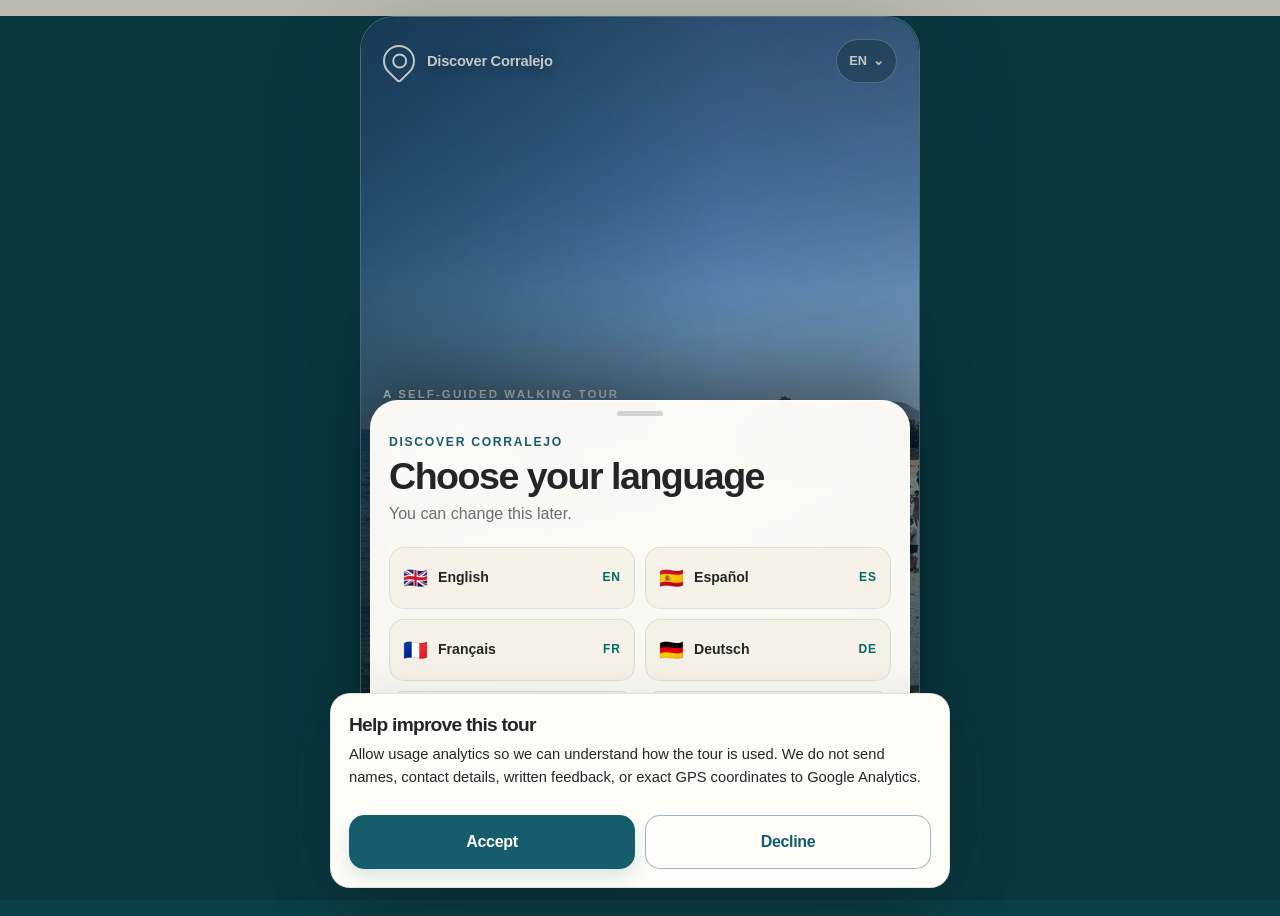
==== bus-stop.html @ 6448c441 "discover-corralejo-bus-update" ====
<!DOCTYPE html>
<html lang="en">
<head>
  <meta charset="UTF-8">
  <meta name="viewport" content="width=device-width, initial-scale=1, viewport-fit=cover">
  <meta name="theme-color" content="#155d6c">
  <script>
    (() => {
      try {
        const savedTheme = localStorage.getItem("discoverCorralejo:theme");
        const theme = savedTheme === "dark" ? "dark" : "light";
        document.documentElement.dataset.theme = theme;
        document.documentElement.style.colorScheme = theme;
      } catch (_) {
        document.documentElement.dataset.theme = "light";
        document.documentElement.style.colorScheme = "light";
      }
    })();
  </script>
  <link rel="apple-touch-icon" sizes="180x180" href="assets/icons/apple-touch-icon.png">
  <link rel="icon" type="image/png" sizes="192x192" href="assets/icons/icon-192.png">
  <meta name="apple-mobile-web-app-title" content="Discover Corralejo">
  <meta name="apple-mobile-web-app-capable" content="yes">
  <meta name="apple-mobile-web-app-status-bar-style" content="black-translucent">
  <meta name="mobile-web-app-capable" content="yes">

  <title>Bus stop | Discover Corralejo</title>

  <link rel="manifest" href="manifest.webmanifest">
  <link rel="stylesheet" href="assets/vendor/maplibre-gl.css">
  <link rel="stylesheet" href="css/styles.css">
  <link rel="stylesheet" href="css/platform-polish.css">
</head>

<body class="stop-screen bus-stop-screen">
  <main class="page-container stop-page-container bus-stop-page-container">
    <nav class="top-bar top-bar-card stop-top-bar" aria-label="Bus stop navigation">
      <a
        id="back-to-route-link"
        class="back-link"
        href="route.html?view_source=bus_stop_page"
        data-i18n="backToRoute"
      >
        Back to route
      </a>

      <div class="top-bar-actions">
        <a
          id="change-language-link"
          class="change-language-link"
          href="index.html?from=bus_stop_page"
          data-i18n="changeLanguage"
        >
          Change language
        </a>

        <button
          id="exit-tour-button"
          class="text-button"
          type="button"
          data-i18n="exitTour"
        >
          Exit tour
        </button>
      </div>
    </nav>

    <section class="stop-hero-card bus-stop-hero-card">
      <img id="bus-stop-hero" class="hero-image" src="" alt="">
      <div class="stop-hero-shade"></div>

      <div class="stop-hero-copy">
        <div class="stop-badge-row">
          <p class="stop-type-badge bus-stop-type-badge" data-i18n="busStopReference">Bus stop reference</p>
          <p class="stop-progress-pill bus-stop-icon-pill" aria-hidden="true">🚌</p>
        </div>
        <h1 id="bus-stop-title">Bus stop</h1>
      </div>
    </section>

    <section class="content-section story-card bus-stop-details-card">
      <p class="eyebrow" data-i18n="busStopDetails">Bus stop information</p>
      <h2 data-i18n="busStopDetails">Bus stop information</h2>
      <p id="bus-stop-description"></p>
    </section>

    <section id="bus-photo-section" class="content-section media-section" hidden>
      <div class="section-title-row compact-title-row">
        <div>
          <p class="eyebrow" data-i18n="photos">Photos</p>
          <h2 data-i18n="photos">Photos</h2>
        </div>
      </div>
      <div class="gallery-status-row">
        <span id="bus-photo-counter" class="gallery-counter"></span>
        <div id="bus-photo-dots" class="gallery-dots" aria-hidden="true"></div>
      </div>
      <div id="bus-photo-gallery" class="media-gallery"></div>
    </section>

    <section id="bus-video-section" class="content-section media-section" hidden>
      <div class="section-title-row compact-title-row">
        <div>
          <p class="eyebrow" data-i18n="video">Video</p>
          <h2 data-i18n="video">Video</h2>
        </div>
      </div>
      <div class="gallery-status-row">
        <span id="bus-video-counter" class="gallery-counter"></span>
        <div id="bus-video-dots" class="gallery-dots" aria-hidden="true"></div>
      </div>
      <div id="bus-video-gallery" class="media-gallery"></div>
    </section>

    <section class="content-section bus-stop-map-card">
      <div class="section-title-row compact-title-row">
        <div>
          <p class="eyebrow" data-i18n="location">Location</p>
          <h2 data-i18n="busStopMapTitle">Bus stop and walking route</h2>
          <p data-i18n="busStopMapBody">See where this bus stop is in relation to the tour and the nearest stop.</p>
        </div>
      </div>

      <div id="bus-stop-map-shell" class="bus-stop-map-shell">
        <div id="bus-stop-map" class="bus-stop-map" aria-label="Bus stop map"></div>
        <p id="bus-stop-map-loading" class="route-map-loading" data-i18n="mapLoading">Loading map…</p>
      </div>

      <div id="nearest-stop-card" class="nearest-stop-card" hidden>
        <div>
          <p class="eyebrow" data-i18n="nearestTourStop">Nearest tour stop</p>
          <h3 id="nearest-stop-name"></h3>
          <p id="nearest-stop-distance"></p>
        </div>
        <a id="walking-directions-button" class="button button-secondary" href="#" target="_blank" rel="noopener noreferrer" data-i18n="openLiveDirections">Open live directions</a>
      </div>

      <a
        id="bus-maps-button"
        class="button button-secondary bus-maps-button"
        href="#"
        target="_blank"
        rel="noopener noreferrer"
        data-i18n="openGoogleMaps"
      >
        Open in Google Maps
      </a>
    </section>

    <div class="stop-actions sticky-action-bar bus-stop-actions">
      <a id="rejoin-tour-button" class="button" href="#">Rejoin tour</a>
      <a class="button button-secondary" href="route.html?view_source=bus_stop_page" data-i18n="backToRoute">Back to route</a>
    </div>
  </main>

  <script src="js/data-loader.js"></script>
  <script src="js/common.js"></script>
  <script src="js/analytics.js"></script>
  <script src="js/offline.js"></script>
  <script src="assets/vendor/maplibre-gl.js"></script>
  <script src="assets/vendor/pmtiles.js"></script>
  <script src="js/navigation-map.js"></script>
  <script src="js/map-points.js"></script>
  <script src="js/bus-stop.js"></script>
  <script src="js/register-sw.js"></script>
</body>
</html>
---- assets/vendor/maplibre-gl.css ----
.maplibregl-map{font:12px/20px Helvetica Neue,Arial,Helvetica,sans-serif;overflow:hidden;position:relative;-webkit-tap-highlight-color:rgb(0 0 0/0)}.maplibregl-canvas{left:0;position:absolute;top:0}.maplibregl-map:fullscreen{height:100%;width:100%}.maplibregl-ctrl-group button.maplibregl-ctrl-compass{touch-action:none}.maplibregl-canvas-container.maplibregl-interactive,.maplibregl-ctrl-group button.maplibregl-ctrl-compass{cursor:grab;-webkit-user-select:none;-moz-user-select:none;user-select:none}.maplibregl-canvas-container.maplibregl-interactive.maplibregl-track-pointer{cursor:pointer}.maplibregl-canvas-container.maplibregl-interactive:active,.maplibregl-ctrl-group button.maplibregl-ctrl-compass:active{cursor:grabbing}.maplibregl-canvas-container.maplibregl-touch-zoom-rotate,.maplibregl-canvas-container.maplibregl-touch-zoom-rotate .maplibregl-canvas{touch-action:pan-x pan-y}.maplibregl-canvas-container.maplibregl-touch-drag-pan,.maplibregl-canvas-container.maplibregl-touch-drag-pan .maplibregl-canvas{touch-action:pinch-zoom}.maplibregl-canvas-container.maplibregl-touch-zoom-rotate.maplibregl-touch-drag-pan,.maplibregl-canvas-container.maplibregl-touch-zoom-rotate.maplibregl-touch-drag-pan .maplibregl-canvas{touch-action:none}.maplibregl-canvas-container.maplibregl-touch-drag-pan.maplibregl-cooperative-gestures,.maplibregl-canvas-container.maplibregl-touch-drag-pan.maplibregl-cooperative-gestures .maplibregl-canvas{touch-action:pan-x pan-y}.maplibregl-ctrl-bottom-left,.maplibregl-ctrl-bottom-right,.maplibregl-ctrl-top-left,.maplibregl-ctrl-top-right{pointer-events:none;position:absolute;z-index:2}.maplibregl-ctrl-top-left{left:0;top:0}.maplibregl-ctrl-top-right{right:0;top:0}.maplibregl-ctrl-bottom-left{bottom:0;left:0}.maplibregl-ctrl-bottom-right{bottom:0;right:0}.maplibregl-ctrl{clear:both;pointer-events:auto;transform:translate(0)}.maplibregl-ctrl-top-left .maplibregl-ctrl{float:left;margin:10px 0 0 10px}.maplibregl-ctrl-top-right .maplibregl-ctrl{float:right;margin:10px 10px 0 0}.maplibregl-ctrl-bottom-left .maplibregl-ctrl{float:left;margin:0 0 10px 10px}.maplibregl-ctrl-bottom-right .maplibregl-ctrl{float:right;margin:0 10px 10px 0}.maplibregl-ctrl-group{background:#fff;border-radius:4px}.maplibregl-ctrl-group:not(:empty){box-shadow:0 0 0 2px rgba(0,0,0,.1)}@media (forced-colors:active){.maplibregl-ctrl-group:not(:empty){box-shadow:0 0 0 2px ButtonText}}.maplibregl-ctrl-group button{background-color:transparent;border:0;box-sizing:border-box;cursor:pointer;display:block;height:29px;outline:none;padding:0;width:29px}.maplibregl-ctrl-group button+button{border-top:1px solid #ddd}.maplibregl-ctrl button .maplibregl-ctrl-icon{background-position:50%;background-repeat:no-repeat;display:block;height:100%;width:100%}@media (forced-colors:active){.maplibregl-ctrl-icon{background-color:transparent}.maplibregl-ctrl-group button+button{border-top:1px solid ButtonText}}.maplibregl-ctrl button::-moz-focus-inner{border:0;padding:0}.maplibregl-ctrl-attrib-button:focus,.maplibregl-ctrl-group button:focus{box-shadow:0 0 2px 2px #0096ff}.maplibregl-ctrl button:disabled{cursor:not-allowed}.maplibregl-ctrl button:disabled .maplibregl-ctrl-icon{opacity:.25}@media (hover:hover){.maplibregl-ctrl button:not(:disabled):hover{background-color:rgba(0,0,0,.05)}}.maplibregl-ctrl button:not(:disabled):active{background-color:rgba(0,0,0,.05)}.maplibregl-ctrl-group button:focus:focus-visible{box-shadow:0 0 2px 2px #0096ff}.maplibregl-ctrl-group button:focus:not(:focus-visible){box-shadow:none}.maplibregl-ctrl-group button:focus:first-child{border-radius:4px 4px 0 0}.maplibregl-ctrl-group button:focus:last-child{border-radius:0 0 4px 4px}.maplibregl-ctrl-group button:focus:only-child{border-radius:inherit}.maplibregl-ctrl button.maplibregl-ctrl-zoom-out .maplibregl-ctrl-icon{background-image:url("data:image/svg+xml;charset=utf-8,%3Csvg xmlns='http://www.w3.org/2000/svg' width='29' height='29' fill='%23333' viewBox='0 0 29 29'%3E%3Cpath d='M10 13c-.75 0-1.5.75-1.5 1.5S9.25 16 10 16h9c.75 0 1.5-.75 1.5-1.5S19.75 13 19 13z'/%3E%3C/svg%3E")}.maplibregl-ctrl button.maplibregl-ctrl-zoom-in .maplibregl-ctrl-icon{background-image:url("data:image/svg+xml;charset=utf-8,%3Csvg xmlns='http://www.w3.org/2000/svg' width='29' height='29' fill='%23333' viewBox='0 0 29 29'%3E%3Cpath d='M14.5 8.5c-.75 0-1.5.75-1.5 1.5v3h-3c-.75 0-1.5.75-1.5 1.5S9.25 16 10 16h3v3c0 .75.75 1.5 1.5 1.5S16 19.75 16 19v-3h3c.75 0 1.5-.75 1.5-1.5S19.75 13 19 13h-3v-3c0-.75-.75-1.5-1.5-1.5'/%3E%3C/svg%3E")}@media (forced-colors:active){.maplibregl-ctrl button.maplibregl-ctrl-zoom-out .maplibregl-ctrl-icon{background-image:url("data:image/svg+xml;charset=utf-8,%3Csvg xmlns='http://www.w3.org/2000/svg' width='29' height='29' fill='%23fff' viewBox='0 0 29 29'%3E%3Cpath d='M10 13c-.75 0-1.5.75-1.5 1.5S9.25 16 10 16h9c.75 0 1.5-.75 1.5-1.5S19.75 13 19 13z'/%3E%3C/svg%3E")}.maplibregl-ctrl button.maplibregl-ctrl-zoom-in .maplibregl-ctrl-icon{background-image:url("data:image/svg+xml;charset=utf-8,%3Csvg xmlns='http://www.w3.org/2000/svg' width='29' height='29' fill='%23fff' viewBox='0 0 29 29'%3E%3Cpath d='M14.5 8.5c-.75 0-1.5.75-1.5 1.5v3h-3c-.75 0-1.5.75-1.5 1.5S9.25 16 10 16h3v3c0 .75.75 1.5 1.5 1.5S16 19.75 16 19v-3h3c.75 0 1.5-.75 1.5-1.5S19.75 13 19 13h-3v-3c0-.75-.75-1.5-1.5-1.5'/%3E%3C/svg%3E")}}@media (forced-colors:active) and (prefers-color-scheme:light){.maplibregl-ctrl button.maplibregl-ctrl-zoom-out .maplibregl-ctrl-icon{background-image:url("data:image/svg+xml;charset=utf-8,%3Csvg xmlns='http://www.w3.org/2000/svg' width='29' height='29' viewBox='0 0 29 29'%3E%3Cpath d='M10 13c-.75 0-1.5.75-1.5 1.5S9.25 16 10 16h9c.75 0 1.5-.75 1.5-1.5S19.75 13 19 13z'/%3E%3C/svg%3E")}.maplibregl-ctrl button.maplibregl-ctrl-zoom-in .maplibregl-ctrl-icon{background-image:url("data:image/svg+xml;charset=utf-8,%3Csvg xmlns='http://www.w3.org/2000/svg' width='29' height='29' viewBox='0 0 29 29'%3E%3Cpath d='M14.5 8.5c-.75 0-1.5.75-1.5 1.5v3h-3c-.75 0-1.5.75-1.5 1.5S9.25 16 10 16h3v3c0 .75.75 1.5 1.5 1.5S16 19.75 16 19v-3h3c.75 0 1.5-.75 1.5-1.5S19.75 13 19 13h-3v-3c0-.75-.75-1.5-1.5-1.5'/%3E%3C/svg%3E")}}.maplibregl-ctrl button.maplibregl-ctrl-fullscreen .maplibregl-ctrl-icon{background-image:url("data:image/svg+xml;charset=utf-8,%3Csvg xmlns='http://www.w3.org/2000/svg' width='29' height='29' fill='%23333' viewBox='0 0 29 29'%3E%3Cpath d='M24 16v5.5c0 1.75-.75 2.5-2.5 2.5H16v-1l3-1.5-4-5.5 1-1 5.5 4 1.5-3zM6 16l1.5 3 5.5-4 1 1-4 5.5 3 1.5v1H7.5C5.75 24 5 23.25 5 21.5V16zm7-11v1l-3 1.5 4 5.5-1 1-5.5-4L6 13H5V7.5C5 5.75 5.75 5 7.5 5zm11 2.5c0-1.75-.75-2.5-2.5-2.5H16v1l3 1.5-4 5.5 1 1 5.5-4 1.5 3h1z'/%3E%3C/svg%3E")}.maplibregl-ctrl button.maplibregl-ctrl-shrink .maplibregl-ctrl-icon{background-image:url("data:image/svg+xml;charset=utf-8,%3Csvg xmlns='http://www.w3.org/2000/svg' width='29' height='29' viewBox='0 0 29 29'%3E%3Cpath d='M18.5 16c-1.75 0-2.5.75-2.5 2.5V24h1l1.5-3 5.5 4 1-1-4-5.5 3-1.5v-1zM13 18.5c0-1.75-.75-2.5-2.5-2.5H5v1l3 1.5L4 24l1 1 5.5-4 1.5 3h1zm3-8c0 1.75.75 2.5 2.5 2.5H24v-1l-3-1.5L25 5l-1-1-5.5 4L17 5h-1zM10.5 13c1.75 0 2.5-.75 2.5-2.5V5h-1l-1.5 3L5 4 4 5l4 5.5L5 12v1z'/%3E%3C/svg%3E")}@media (forced-colors:active){.maplibregl-ctrl button.maplibregl-ctrl-fullscreen .maplibregl-ctrl-icon{background-image:url("data:image/svg+xml;charset=utf-8,%3Csvg xmlns='http://www.w3.org/2000/svg' width='29' height='29' fill='%23fff' viewBox='0 0 29 29'%3E%3Cpath d='M24 16v5.5c0 1.75-.75 2.5-2.5 2.5H16v-1l3-1.5-4-5.5 1-1 5.5 4 1.5-3zM6 16l1.5 3 5.5-4 1 1-4 5.5 3 1.5v1H7.5C5.75 24 5 23.25 5 21.5V16zm7-11v1l-3 1.5 4 5.5-1 1-5.5-4L6 13H5V7.5C5 5.75 5.75 5 7.5 5zm11 2.5c0-1.75-.75-2.5-2.5-2.5H16v1l3 1.5-4 5.5 1 1 5.5-4 1.5 3h1z'/%3E%3C/svg%3E")}.maplibregl-ctrl button.maplibregl-ctrl-shrink .maplibregl-ctrl-icon{background-image:url("data:image/svg+xml;charset=utf-8,%3Csvg xmlns='http://www.w3.org/2000/svg' width='29' height='29' fill='%23fff' viewBox='0 0 29 29'%3E%3Cpath d='M18.5 16c-1.75 0-2.5.75-2.5 2.5V24h1l1.5-3 5.5 4 1-1-4-5.5 3-1.5v-1zM13 18.5c0-1.75-.75-2.5-2.5-2.5H5v1l3 1.5L4 24l1 1 5.5-4 1.5 3h1zm3-8c0 1.75.75 2.5 2.5 2.5H24v-1l-3-1.5L25 5l-1-1-5.5 4L17 5h-1zM10.5 13c1.75 0 2.5-.75 2.5-2.5V5h-1l-1.5 3L5 4 4 5l4 5.5L5 12v1z'/%3E%3C/svg%3E")}}@media (forced-colors:active) and (prefers-color-scheme:light){.maplibregl-ctrl button.maplibregl-ctrl-fullscreen .maplibregl-ctrl-icon{background-image:url("data:image/svg+xml;charset=utf-8,%3Csvg xmlns='http://www.w3.org/2000/svg' width='29' height='29' viewBox='0 0 29 29'%3E%3Cpath d='M24 16v5.5c0 1.75-.75 2.5-2.5 2.5H16v-1l3-1.5-4-5.5 1-1 5.5 4 1.5-3zM6 16l1.5 3 5.5-4 1 1-4 5.5 3 1.5v1H7.5C5.75 24 5 23.25 5 21.5V16zm7-11v1l-3 1.5 4 5.5-1 1-5.5-4L6 13H5V7.5C5 5.75 5.75 5 7.5 5zm11 2.5c0-1.75-.75-2.5-2.5-2.5H16v1l3 1.5-4 5.5 1 1 5.5-4 1.5 3h1z'/%3E%3C/svg%3E")}.maplibregl-ctrl button.maplibregl-ctrl-shrink .maplibregl-ctrl-icon{background-image:url("data:image/svg+xml;charset=utf-8,%3Csvg xmlns='http://www.w3.org/2000/svg' width='29' height='29' viewBox='0 0 29 29'%3E%3Cpath d='M18.5 16c-1.75 0-2.5.75-2.5 2.5V24h1l1.5-3 5.5 4 1-1-4-5.5 3-1.5v-1zM13 18.5c0-1.75-.75-2.5-2.5-2.5H5v1l3 1.5L4 24l1 1 5.5-4 1.5 3h1zm3-8c0 1.75.75 2.5 2.5 2.5H24v-1l-3-1.5L25 5l-1-1-5.5 4L17 5h-1zM10.5 13c1.75 0 2.5-.75 2.5-2.5V5h-1l-1.5 3L5 4 4 5l4 5.5L5 12v1z'/%3E%3C/svg%3E")}}.maplibregl-ctrl button.maplibregl-ctrl-compass .maplibregl-ctrl-icon{background-image:url("data:image/svg+xml;charset=utf-8,%3Csvg xmlns='http://www.w3.org/2000/svg' width='29' height='29' fill='%23333' viewBox='0 0 29 29'%3E%3Cpath d='m10.5 14 4-8 4 8z'/%3E%3Cpath fill='%23ccc' d='m10.5 16 4 8 4-8z'/%3E%3C/svg%3E")}@media (forced-colors:active){.maplibregl-ctrl button.maplibregl-ctrl-compass .maplibregl-ctrl-icon{background-image:url("data:image/svg+xml;charset=utf-8,%3Csvg xmlns='http://www.w3.org/2000/svg' width='29' height='29' fill='%23fff' viewBox='0 0 29 29'%3E%3Cpath d='m10.5 14 4-8 4 8z'/%3E%3Cpath fill='%23ccc' d='m10.5 16 4 8 4-8z'/%3E%3C/svg%3E")}}@media (forced-colors:active) and (prefers-color-scheme:light){.maplibregl-ctrl button.maplibregl-ctrl-compass .maplibregl-ctrl-icon{background-image:url("data:image/svg+xml;charset=utf-8,%3Csvg xmlns='http://www.w3.org/2000/svg' width='29' height='29' viewBox='0 0 29 29'%3E%3Cpath d='m10.5 14 4-8 4 8z'/%3E%3Cpath fill='%23ccc' d='m10.5 16 4 8 4-8z'/%3E%3C/svg%3E")}}.maplibregl-ctrl button.maplibregl-ctrl-globe .maplibregl-ctrl-icon{background-image:url("data:image/svg+xml;charset=utf-8,%3Csvg xmlns='http://www.w3.org/2000/svg' width='22' height='22' fill='none' stroke='%23333' viewBox='0 0 22 22'%3E%3Ccircle cx='11' cy='11' r='8.5'/%3E%3Cpath d='M17.5 11c0 4.819-3.02 8.5-6.5 8.5S4.5 15.819 4.5 11 7.52 2.5 11 2.5s6.5 3.681 6.5 8.5Z'/%3E%3Cpath d='M13.5 11c0 2.447-.331 4.64-.853 6.206-.262.785-.562 1.384-.872 1.777-.314.399-.58.517-.775.517s-.461-.118-.775-.517c-.31-.393-.61-.992-.872-1.777C8.831 15.64 8.5 13.446 8.5 11s.331-4.64.853-6.206c.262-.785.562-1.384.872-1.777.314-.399.58-.517.775-.517s.461.118.775.517c.31.393.61.992.872 1.777.522 1.565.853 3.76.853 6.206Z'/%3E%3Cpath d='M11 7.5c-1.909 0-3.622-.166-4.845-.428-.616-.132-1.08-.283-1.379-.434a1.3 1.3 0 0 1-.224-.138q.07-.058.224-.138c.299-.151.763-.302 1.379-.434C7.378 5.666 9.091 5.5 11 5.5s3.622.166 4.845.428c.616.132 1.08.283 1.379.434.105.053.177.1.224.138q-.07.058-.224.138c-.299.151-.763.302-1.379.434-1.223.262-2.936.428-4.845.428ZM4.486 6.436ZM11 16.5c-1.909 0-3.622-.166-4.845-.428-.616-.132-1.08-.283-1.379-.434a1.3 1.3 0 0 1-.224-.138 1.3 1.3 0 0 1 .224-.138c.299-.151.763-.302 1.379-.434C7.378 14.666 9.091 14.5 11 14.5s3.622.166 4.845.428c.616.132 1.08.283 1.379.434.105.053.177.1.224.138a1.3 1.3 0 0 1-.224.138c-.299.151-.763.302-1.379.434-1.223.262-2.936.428-4.845.428Zm-6.514-1.064ZM11 12.5c-2.46 0-4.672-.222-6.255-.574-.796-.177-1.406-.38-1.805-.59a1.5 1.5 0 0 1-.39-.272.3.3 0 0 1-.047-.064.3.3 0 0 1 .048-.064c.066-.073.189-.167.389-.272.399-.21 1.009-.413 1.805-.59C6.328 9.722 8.54 9.5 11 9.5s4.672.222 6.256.574c.795.177 1.405.38 1.804.59.2.105.323.2.39.272a.3.3 0 0 1 .047.064.3.3 0 0 1-.048.064 1.4 1.4 0 0 1-.389.272c-.399.21-1.009.413-1.804.59-1.584.352-3.796.574-6.256.574Zm-8.501-1.51v.002zm0 .018v.002zm17.002.002v-.002zm0-.018v-.002z'/%3E%3C/svg%3E")}.maplibregl-ctrl button.maplibregl-ctrl-globe-enabled .maplibregl-ctrl-icon{background-image:url("data:image/svg+xml;charset=utf-8,%3Csvg xmlns='http://www.w3.org/2000/svg' width='22' height='22' fill='none' stroke='%2333b5e5' viewBox='0 0 22 22'%3E%3Ccircle cx='11' cy='11' r='8.5'/%3E%3Cpath d='M17.5 11c0 4.819-3.02 8.5-6.5 8.5S4.5 15.819 4.5 11 7.52 2.5 11 2.5s6.5 3.681 6.5 8.5Z'/%3E%3Cpath d='M13.5 11c0 2.447-.331 4.64-.853 6.206-.262.785-.562 1.384-.872 1.777-.314.399-.58.517-.775.517s-.461-.118-.775-.517c-.31-.393-.61-.992-.872-1.777C8.831 15.64 8.5 13.446 8.5 11s.331-4.64.853-6.206c.262-.785.562-1.384.872-1.777.314-.399.58-.517.775-.517s.461.118.775.517c.31.393.61.992.872 1.777.522 1.565.853 3.76.853 6.206Z'/%3E%3Cpath d='M11 7.5c-1.909 0-3.622-.166-4.845-.428-.616-.132-1.08-.283-1.379-.434a1.3 1.3 0 0 1-.224-.138q.07-.058.224-.138c.299-.151.763-.302 1.379-.434C7.378 5.666 9.091 5.5 11 5.5s3.622.166 4.845.428c.616.132 1.08.283 1.379.434.105.053.177.1.224.138q-.07.058-.224.138c-.299.151-.763.302-1.379.434-1.223.262-2.936.428-4.845.428ZM4.486 6.436ZM11 16.5c-1.909 0-3.622-.166-4.845-.428-.616-.132-1.08-.283-1.379-.434a1.3 1.3 0 0 1-.224-.138 1.3 1.3 0 0 1 .224-.138c.299-.151.763-.302 1.379-.434C7.378 14.666 9.091 14.5 11 14.5s3.622.166 4.845.428c.616.132 1.08.283 1.379.434.105.053.177.1.224.138a1.3 1.3 0 0 1-.224.138c-.299.151-.763.302-1.379.434-1.223.262-2.936.428-4.845.428Zm-6.514-1.064ZM11 12.5c-2.46 0-4.672-.222-6.255-.574-.796-.177-1.406-.38-1.805-.59a1.5 1.5 0 0 1-.39-.272.3.3 0 0 1-.047-.064.3.3 0 0 1 .048-.064c.066-.073.189-.167.389-.272.399-.21 1.009-.413 1.805-.59C6.328 9.722 8.54 9.5 11 9.5s4.672.222 6.256.574c.795.177 1.405.38 1.804.59.2.105.323.2.39.272a.3.3 0 0 1 .047.064.3.3 0 0 1-.048.064 1.4 1.4 0 0 1-.389.272c-.399.21-1.009.413-1.804.59-1.584.352-3.796.574-6.256.574Zm-8.501-1.51v.002zm0 .018v.002zm17.002.002v-.002zm0-.018v-.002z'/%3E%3C/svg%3E")}.maplibregl-ctrl button.maplibregl-ctrl-terrain .maplibregl-ctrl-icon{background-image:url("data:image/svg+xml;charset=utf-8,%3Csvg xmlns='http://www.w3.org/2000/svg' width='22' height='22' fill='%23333' viewBox='0 0 22 22'%3E%3Cpath d='m1.754 13.406 4.453-4.851 3.09 3.09 3.281 3.277.969-.969-3.309-3.312 3.844-4.121 6.148 6.886h1.082v-.855l-7.207-8.07-4.84 5.187L6.169 6.57l-5.48 5.965v.871ZM.688 16.844h20.625v1.375H.688Zm0 0'/%3E%3C/svg%3E")}.maplibregl-ctrl button.maplibregl-ctrl-terrain-enabled .maplibregl-ctrl-icon{background-image:url("data:image/svg+xml;charset=utf-8,%3Csvg xmlns='http://www.w3.org/2000/svg' width='22' height='22' fill='%2333b5e5' viewBox='0 0 22 22'%3E%3Cpath d='m1.754 13.406 4.453-4.851 3.09 3.09 3.281 3.277.969-.969-3.309-3.312 3.844-4.121 6.148 6.886h1.082v-.855l-7.207-8.07-4.84 5.187L6.169 6.57l-5.48 5.965v.871ZM.688 16.844h20.625v1.375H.688Zm0 0'/%3E%3C/svg%3E")}.maplibregl-ctrl button.maplibregl-ctrl-geolocate .maplibregl-ctrl-icon{background-image:url("data:image/svg+xml;charset=utf-8,%3Csvg xmlns='http://www.w3.org/2000/svg' width='29' height='29' fill='%23333' viewBox='0 0 20 20'%3E%3Cpath d='M10 4C9 4 9 5 9 5v.1A5 5 0 0 0 5.1 9H5s-1 0-1 1 1 1 1 1h.1A5 5 0 0 0 9 14.9v.1s0 1 1 1 1-1 1-1v-.1a5 5 0 0 0 3.9-3.9h.1s1 0 1-1-1-1-1-1h-.1A5 5 0 0 0 11 5.1V5s0-1-1-1m0 2.5a3.5 3.5 0 1 1 0 7 3.5 3.5 0 1 1 0-7'/%3E%3Ccircle cx='10' cy='10' r='2'/%3E%3C/svg%3E")}.maplibregl-ctrl button.maplibregl-ctrl-geolocate:disabled .maplibregl-ctrl-icon{background-image:url("data:image/svg+xml;charset=utf-8,%3Csvg xmlns='http://www.w3.org/2000/svg' width='29' height='29' fill='%23aaa' viewBox='0 0 20 20'%3E%3Cpath d='M10 4C9 4 9 5 9 5v.1A5 5 0 0 0 5.1 9H5s-1 0-1 1 1 1 1 1h.1A5 5 0 0 0 9 14.9v.1s0 1 1 1 1-1 1-1v-.1a5 5 0 0 0 3.9-3.9h.1s1 0 1-1-1-1-1-1h-.1A5 5 0 0 0 11 5.1V5s0-1-1-1m0 2.5a3.5 3.5 0 1 1 0 7 3.5 3.5 0 1 1 0-7'/%3E%3Ccircle cx='10' cy='10' r='2'/%3E%3Cpath fill='red' d='m14 5 1 1-9 9-1-1z'/%3E%3C/svg%3E")}.maplibregl-ctrl button.maplibregl-ctrl-geolocate.maplibregl-ctrl-geolocate-active .maplibregl-ctrl-icon{background-image:url("data:image/svg+xml;charset=utf-8,%3Csvg xmlns='http://www.w3.org/2000/svg' width='29' height='29' fill='%2333b5e5' viewBox='0 0 20 20'%3E%3Cpath d='M10 4C9 4 9 5 9 5v.1A5 5 0 0 0 5.1 9H5s-1 0-1 1 1 1 1 1h.1A5 5 0 0 0 9 14.9v.1s0 1 1 1 1-1 1-1v-.1a5 5 0 0 0 3.9-3.9h.1s1 0 1-1-1-1-1-1h-.1A5 5 0 0 0 11 5.1V5s0-1-1-1m0 2.5a3.5 3.5 0 1 1 0 7 3.5 3.5 0 1 1 0-7'/%3E%3Ccircle cx='10' cy='10' r='2'/%3E%3C/svg%3E")}.maplibregl-ctrl button.maplibregl-ctrl-geolocate.maplibregl-ctrl-geolocate-active-error .maplibregl-ctrl-icon{background-image:url("data:image/svg+xml;charset=utf-8,%3Csvg xmlns='http://www.w3.org/2000/svg' width='29' height='29' fill='%23e58978' viewBox='0 0 20 20'%3E%3Cpath d='M10 4C9 4 9 5 9 5v.1A5 5 0 0 0 5.1 9H5s-1 0-1 1 1 1 1 1h.1A5 5 0 0 0 9 14.9v.1s0 1 1 1 1-1 1-1v-.1a5 5 0 0 0 3.9-3.9h.1s1 0 1-1-1-1-1-1h-.1A5 5 0 0 0 11 5.1V5s0-1-1-1m0 2.5a3.5 3.5 0 1 1 0 7 3.5 3.5 0 1 1 0-7'/%3E%3Ccircle cx='10' cy='10' r='2'/%3E%3C/svg%3E")}.maplibregl-ctrl button.maplibregl-ctrl-geolocate.maplibregl-ctrl-geolocate-background .maplibregl-ctrl-icon{background-image:url("data:image/svg+xml;charset=utf-8,%3Csvg xmlns='http://www.w3.org/2000/svg' width='29' height='29' fill='%2333b5e5' viewBox='0 0 20 20'%3E%3Cpath d='M10 4C9 4 9 5 9 5v.1A5 5 0 0 0 5.1 9H5s-1 0-1 1 1 1 1 1h.1A5 5 0 0 0 9 14.9v.1s0 1 1 1 1-1 1-1v-.1a5 5 0 0 0 3.9-3.9h.1s1 0 1-1-1-1-1-1h-.1A5 5 0 0 0 11 5.1V5s0-1-1-1m0 2.5a3.5 3.5 0 1 1 0 7 3.5 3.5 0 1 1 0-7'/%3E%3C/svg%3E")}.maplibregl-ctrl button.maplibregl-ctrl-geolocate.maplibregl-ctrl-geolocate-background-error .maplibregl-ctrl-icon{background-image:url("data:image/svg+xml;charset=utf-8,%3Csvg xmlns='http://www.w3.org/2000/svg' width='29' height='29' fill='%23e54e33' viewBox='0 0 20 20'%3E%3Cpath d='M10 4C9 4 9 5 9 5v.1A5 5 0 0 0 5.1 9H5s-1 0-1 1 1 1 1 1h.1A5 5 0 0 0 9 14.9v.1s0 1 1 1 1-1 1-1v-.1a5 5 0 0 0 3.9-3.9h.1s1 0 1-1-1-1-1-1h-.1A5 5 0 0 0 11 5.1V5s0-1-1-1m0 2.5a3.5 3.5 0 1 1 0 7 3.5 3.5 0 1 1 0-7'/%3E%3C/svg%3E")}.maplibregl-ctrl button.maplibregl-ctrl-geolocate.maplibregl-ctrl-geolocate-waiting .maplibregl-ctrl-icon{animation:maplibregl-spin 2s linear infinite}@media (forced-colors:active){.maplibregl-ctrl button.maplibregl-ctrl-geolocate .maplibregl-ctrl-icon{background-image:url("data:image/svg+xml;charset=utf-8,%3Csvg xmlns='http://www.w3.org/2000/svg' width='29' height='29' fill='%23fff' viewBox='0 0 20 20'%3E%3Cpath d='M10 4C9 4 9 5 9 5v.1A5 5 0 0 0 5.1 9H5s-1 0-1 1 1 1 1 1h.1A5 5 0 0 0 9 14.9v.1s0 1 1 1 1-1 1-1v-.1a5 5 0 0 0 3.9-3.9h.1s1 0 1-1-1-1-1-1h-.1A5 5 0 0 0 11 5.1V5s0-1-1-1m0 2.5a3.5 3.5 0 1 1 0 7 3.5 3.5 0 1 1 0-7'/%3E%3Ccircle cx='10' cy='10' r='2'/%3E%3C/svg%3E")}.maplibregl-ctrl button.maplibregl-ctrl-geolocate:disabled .maplibregl-ctrl-icon{background-image:url("data:image/svg+xml;charset=utf-8,%3Csvg xmlns='http://www.w3.org/2000/svg' width='29' height='29' fill='%23999' viewBox='0 0 20 20'%3E%3Cpath d='M10 4C9 4 9 5 9 5v.1A5 5 0 0 0 5.1 9H5s-1 0-1 1 1 1 1 1h.1A5 5 0 0 0 9 14.9v.1s0 1 1 1 1-1 1-1v-.1a5 5 0 0 0 3.9-3.9h.1s1 0 1-1-1-1-1-1h-.1A5 5 0 0 0 11 5.1V5s0-1-1-1m0 2.5a3.5 3.5 0 1 1 0 7 3.5 3.5 0 1 1 0-7'/%3E%3Ccircle cx='10' cy='10' r='2'/%3E%3Cpath fill='red' d='m14 5 1 1-9 9-1-1z'/%3E%3C/svg%3E")}.maplibregl-ctrl button.maplibregl-ctrl-geolocate.maplibregl-ctrl-geolocate-active .maplibregl-ctrl-icon{background-image:url("data:image/svg+xml;charset=utf-8,%3Csvg xmlns='http://www.w3.org/2000/svg' width='29' height='29' fill='%2333b5e5' viewBox='0 0 20 20'%3E%3Cpath d='M10 4C9 4 9 5 9 5v.1A5 5 0 0 0 5.1 9H5s-1 0-1 1 1 1 1 1h.1A5 5 0 0 0 9 14.9v.1s0 1 1 1 1-1 1-1v-.1a5 5 0 0 0 3.9-3.9h.1s1 0 1-1-1-1-1-1h-.1A5 5 0 0 0 11 5.1V5s0-1-1-1m0 2.5a3.5 3.5 0 1 1 0 7 3.5 3.5 0 1 1 0-7'/%3E%3Ccircle cx='10' cy='10' r='2'/%3E%3C/svg%3E")}.maplibregl-ctrl button.maplibregl-ctrl-geolocate.maplibregl-ctrl-geolocate-active-error .maplibregl-ctrl-icon{background-image:url("data:image/svg+xml;charset=utf-8,%3Csvg xmlns='http://www.w3.org/2000/svg' width='29' height='29' fill='%23e58978' viewBox='0 0 20 20'%3E%3Cpath d='M10 4C9 4 9 5 9 5v.1A5 5 0 0 0 5.1 9H5s-1 0-1 1 1 1 1 1h.1A5 5 0 0 0 9 14.9v.1s0 1 1 1 1-1 1-1v-.1a5 5 0 0 0 3.9-3.9h.1s1 0 1-1-1-1-1-1h-.1A5 5 0 0 0 11 5.1V5s0-1-1-1m0 2.5a3.5 3.5 0 1 1 0 7 3.5 3.5 0 1 1 0-7'/%3E%3Ccircle cx='10' cy='10' r='2'/%3E%3C/svg%3E")}.maplibregl-ctrl button.maplibregl-ctrl-geolocate.maplibregl-ctrl-geolocate-background .maplibregl-ctrl-icon{background-image:url("data:image/svg+xml;charset=utf-8,%3Csvg xmlns='http://www.w3.org/2000/svg' width='29' height='29' fill='%2333b5e5' viewBox='0 0 20 20'%3E%3Cpath d='M10 4C9 4 9 5 9 5v.1A5 5 0 0 0 5.1 9H5s-1 0-1 1 1 1 1 1h.1A5 5 0 0 0 9 14.9v.1s0 1 1 1 1-1 1-1v-.1a5 5 0 0 0 3.9-3.9h.1s1 0 1-1-1-1-1-1h-.1A5 5 0 0 0 11 5.1V5s0-1-1-1m0 2.5a3.5 3.5 0 1 1 0 7 3.5 3.5 0 1 1 0-7'/%3E%3C/svg%3E")}.maplibregl-ctrl button.maplibregl-ctrl-geolocate.maplibregl-ctrl-geolocate-background-error .maplibregl-ctrl-icon{background-image:url("data:image/svg+xml;charset=utf-8,%3Csvg xmlns='http://www.w3.org/2000/svg' width='29' height='29' fill='%23e54e33' viewBox='0 0 20 20'%3E%3Cpath d='M10 4C9 4 9 5 9 5v.1A5 5 0 0 0 5.1 9H5s-1 0-1 1 1 1 1 1h.1A5 5 0 0 0 9 14.9v.1s0 1 1 1 1-1 1-1v-.1a5 5 0 0 0 3.9-3.9h.1s1 0 1-1-1-1-1-1h-.1A5 5 0 0 0 11 5.1V5s0-1-1-1m0 2.5a3.5 3.5 0 1 1 0 7 3.5 3.5 0 1 1 0-7'/%3E%3C/svg%3E")}}@media (forced-colors:active) and (prefers-color-scheme:light){.maplibregl-ctrl button.maplibregl-ctrl-geolocate .maplibregl-ctrl-icon{background-image:url("data:image/svg+xml;charset=utf-8,%3Csvg xmlns='http://www.w3.org/2000/svg' width='29' height='29' viewBox='0 0 20 20'%3E%3Cpath d='M10 4C9 4 9 5 9 5v.1A5 5 0 0 0 5.1 9H5s-1 0-1 1 1 1 1 1h.1A5 5 0 0 0 9 14.9v.1s0 1 1 1 1-1 1-1v-.1a5 5 0 0 0 3.9-3.9h.1s1 0 1-1-1-1-1-1h-.1A5 5 0 0 0 11 5.1V5s0-1-1-1m0 2.5a3.5 3.5 0 1 1 0 7 3.5 3.5 0 1 1 0-7'/%3E%3Ccircle cx='10' cy='10' r='2'/%3E%3C/svg%3E")}.maplibregl-ctrl button.maplibregl-ctrl-geolocate:disabled .maplibregl-ctrl-icon{background-image:url("data:image/svg+xml;charset=utf-8,%3Csvg xmlns='http://www.w3.org/2000/svg' width='29' height='29' fill='%23666' viewBox='0 0 20 20'%3E%3Cpath d='M10 4C9 4 9 5 9 5v.1A5 5 0 0 0 5.1 9H5s-1 0-1 1 1 1 1 1h.1A5 5 0 0 0 9 14.9v.1s0 1 1 1 1-1 1-1v-.1a5 5 0 0 0 3.9-3.9h.1s1 0 1-1-1-1-1-1h-.1A5 5 0 0 0 11 5.1V5s0-1-1-1m0 2.5a3.5 3.5 0 1 1 0 7 3.5 3.5 0 1 1 0-7'/%3E%3Ccircle cx='10' cy='10' r='2'/%3E%3Cpath fill='red' d='m14 5 1 1-9 9-1-1z'/%3E%3C/svg%3E")}}@keyframes maplibregl-spin{0%{transform:rotate(0deg)}to{transform:rotate(1turn)}}a.maplibregl-ctrl-logo{background-image:url("data:image/svg+xml;charset=utf-8,%3Csvg xmlns='http://www.w3.org/2000/svg' width='88' height='23' fill='none'%3E%3Cpath fill='%23000' fill-opacity='.4' fill-rule='evenodd' d='M17.408 16.796h-1.827l2.501-12.095h.198l3.324 6.533.988 2.19.988-2.19 3.258-6.533h.181l2.6 12.095h-1.81l-1.218-5.644-.362-1.71-.658 1.71-2.929 5.644h-.098l-2.914-5.644-.757-1.71-.345 1.71zm1.958-3.42-.726 3.663a1.255 1.255 0 0 1-1.232 1.011h-1.827a1.255 1.255 0 0 1-1.229-1.509l2.501-12.095a1.255 1.255 0 0 1 1.23-1.001h.197a1.25 1.25 0 0 1 1.12.685l3.19 6.273 3.125-6.263a1.25 1.25 0 0 1 1.123-.695h.181a1.255 1.255 0 0 1 1.227.991l1.443 6.71a5 5 0 0 1 .314-.787l.009-.016a4.6 4.6 0 0 1 1.777-1.887c.782-.46 1.668-.667 2.611-.667a4.6 4.6 0 0 1 1.7.32l.306.134c.21-.16.474-.256.759-.256h1.694a1.255 1.255 0 0 1 1.212.925 1.255 1.255 0 0 1 1.212-.925h1.711c.284 0 .545.094.755.252.613-.3 1.312-.45 2.075-.45 1.356 0 2.557.445 3.482 1.4q.47.48.763 1.064V4.701a1.255 1.255 0 0 1 1.255-1.255h1.86A1.255 1.255 0 0 1 54.44 4.7v9.194h2.217c.19 0 .37.043.532.118v-4.77c0-.356.147-.678.385-.906a2.42 2.42 0 0 1-.682-1.71c0-.665.267-1.253.735-1.7a2.45 2.45 0 0 1 1.722-.674 2.43 2.43 0 0 1 1.705.675q.318.302.504.683V4.7a1.255 1.255 0 0 1 1.255-1.255h1.744A1.255 1.255 0 0 1 65.812 4.7v3.335a4.8 4.8 0 0 1 1.526-.246c.938 0 1.817.214 2.59.69a4.47 4.47 0 0 1 1.67 1.743v-.98a1.255 1.255 0 0 1 1.256-1.256h1.777c.233 0 .451.064.639.174a3.4 3.4 0 0 1 1.567-.372c.346 0 .861.02 1.285.232a1.25 1.25 0 0 1 .689 1.004 4.7 4.7 0 0 1 .853-.588c.795-.44 1.675-.647 2.61-.647 1.385 0 2.65.39 3.525 1.396.836.938 1.168 2.173 1.168 3.528q-.001.515-.056 1.051a1.255 1.255 0 0 1-.947 1.09l.408.952a1.255 1.255 0 0 1-.477 1.552c-.418.268-.92.463-1.458.612-.613.171-1.304.244-2.049.244-1.06 0-2.043-.207-2.886-.698l-.015-.008c-.798-.48-1.419-1.135-1.818-1.963l-.004-.008a5.8 5.8 0 0 1-.548-2.512q0-.429.053-.843a1.3 1.3 0 0 1-.333-.086l-.166-.004c-.223 0-.426.062-.643.228-.03.024-.142.139-.142.59v3.883a1.255 1.255 0 0 1-1.256 1.256h-1.777a1.255 1.255 0 0 1-1.256-1.256V15.69l-.032.057a4.8 4.8 0 0 1-1.86 1.833 5.04 5.04 0 0 1-2.484.634 4.5 4.5 0 0 1-1.935-.424 1.25 1.25 0 0 1-.764.258h-1.71a1.255 1.255 0 0 1-1.256-1.255V7.687a2.4 2.4 0 0 1-.428.625c.253.23.412.561.412.93v7.553a1.255 1.255 0 0 1-1.256 1.255h-1.843a1.25 1.25 0 0 1-.894-.373c-.228.23-.544.373-.894.373H51.32a1.255 1.255 0 0 1-1.256-1.255v-1.251l-.061.117a4.7 4.7 0 0 1-1.782 1.884 4.77 4.77 0 0 1-2.485.67 5.6 5.6 0 0 1-1.485-.188l.009 2.764a1.255 1.255 0 0 1-1.255 1.259h-1.729a1.255 1.255 0 0 1-1.255-1.255v-3.537a1.255 1.255 0 0 1-1.167.793h-1.679a1.25 1.25 0 0 1-.77-.263 4.5 4.5 0 0 1-1.945.429c-.885 0-1.724-.21-2.495-.632l-.017-.01a5 5 0 0 1-1.081-.836 1.255 1.255 0 0 1-1.254 1.312h-1.81a1.255 1.255 0 0 1-1.228-.99l-.782-3.625-2.044 3.939a1.25 1.25 0 0 1-1.115.676h-.098a1.25 1.25 0 0 1-1.116-.68l-2.061-3.994zM35.92 16.63l.207-.114.223-.15q.493-.356.735-.785l.061-.118.033 1.332h1.678V9.242h-1.694l-.033 1.267q-.133-.329-.526-.658l-.032-.028a3.2 3.2 0 0 0-.668-.428l-.27-.12a3.3 3.3 0 0 0-1.235-.23q-1.136-.001-1.974.493a3.36 3.36 0 0 0-1.3 1.382q-.445.89-.444 2.074 0 1.2.51 2.107a3.8 3.8 0 0 0 1.382 1.381 3.9 3.9 0 0 0 1.893.477q.795 0 1.455-.33zm-2.789-5.38q-.576.675-.575 1.762 0 1.102.559 1.794.576.675 1.645.675a2.25 2.25 0 0 0 .934-.19 2.2 2.2 0 0 0 .468-.29l.178-.161a2.2 2.2 0 0 0 .397-.561q.244-.5.244-1.15v-.115q0-.708-.296-1.267l-.043-.077a2.2 2.2 0 0 0-.633-.709l-.13-.086-.047-.028a2.1 2.1 0 0 0-1.073-.285q-1.052 0-1.629.692zm2.316 2.706c.163-.17.28-.407.28-.83v-.114c0-.292-.06-.508-.15-.68a.96.96 0 0 0-.353-.389.85.85 0 0 0-.464-.127c-.4 0-.56.114-.664.239l-.01.012c-.148.174-.275.45-.275.945 0 .506.122.801.27.99.097.11.266.224.68.224.303 0 .504-.09.687-.269zm7.545 1.705a2.6 2.6 0 0 0 .331.423q.319.33.755.548l.173.074q.65.255 1.49.255 1.02 0 1.844-.493a3.45 3.45 0 0 0 1.316-1.4q.493-.904.493-2.089 0-1.909-.988-2.913-.988-1.02-2.584-1.02-.898 0-1.575.347a3 3 0 0 0-.415.262l-.199.166a3.4 3.4 0 0 0-.64.82V9.242h-1.712v11.553h1.729l-.017-5.134zm.53-1.138q.206.29.48.5l.155.11.053.034q.51.296 1.119.297 1.07 0 1.645-.675.577-.69.576-1.762 0-1.119-.576-1.777-.558-.675-1.645-.675-.435 0-.835.16a2 2 0 0 0-.284.136 2 2 0 0 0-.363.254 2.2 2.2 0 0 0-.46.569l-.082.162a2.6 2.6 0 0 0-.213 1.072v.115q0 .707.296 1.267l.135.211zm.964-.818a1.1 1.1 0 0 0 .367.385.94.94 0 0 0 .476.118c.423 0 .59-.117.687-.23.159-.194.28-.478.28-.95 0-.53-.133-.8-.266-.952l-.021-.025c-.078-.094-.231-.221-.68-.221a1 1 0 0 0-.503.135l-.012.007a.86.86 0 0 0-.335.343c-.073.133-.132.324-.132.614v.115a1.4 1.4 0 0 0 .14.66zm15.7-6.222q.347-.346.346-.856a1.05 1.05 0 0 0-.345-.79 1.18 1.18 0 0 0-.84-.329q-.51 0-.855.33a1.05 1.05 0 0 0-.346.79q0 .51.346.855.345.346.856.346.51 0 .839-.346zm4.337 9.314.033-1.332q.191.403.59.747l.098.081a4 4 0 0 0 .316.224l.223.122a3.2 3.2 0 0 0 1.44.322 3.8 3.8 0 0 0 1.875-.477 3.5 3.5 0 0 0 1.382-1.366q.527-.89.526-2.09 0-1.184-.444-2.073a3.24 3.24 0 0 0-1.283-1.399q-.823-.51-1.942-.51a3.5 3.5 0 0 0-1.527.344l-.086.043-.165.09a3 3 0 0 0-.33.214q-.432.315-.656.707a2 2 0 0 0-.099.198l.082-1.283V4.701h-1.744v12.095zm.473-2.509a2.5 2.5 0 0 0 .566.7q.117.098.245.18l.144.08a2.1 2.1 0 0 0 .975.232q1.07 0 1.645-.675.576-.69.576-1.778 0-1.102-.576-1.777-.56-.691-1.645-.692a2.2 2.2 0 0 0-1.015.235q-.22.113-.415.282l-.15.142a2.1 2.1 0 0 0-.42.594q-.223.479-.223 1.1v.115q0 .705.293 1.26zm2.616-.293c.157-.191.28-.479.28-.967 0-.51-.13-.79-.276-.961l-.021-.026c-.082-.1-.232-.225-.67-.225a.87.87 0 0 0-.681.279l-.012.011c-.154.155-.274.38-.274.807v.115c0 .285.057.499.144.669a1.1 1.1 0 0 0 .367.405c.137.082.28.123.455.123.423 0 .59-.118.686-.23zm8.266-3.013q.345-.13.724-.14l.069-.002q.493 0 .642.099l.247-1.794q-.196-.099-.717-.099a2.3 2.3 0 0 0-.545.063 2 2 0 0 0-.411.148 2.2 2.2 0 0 0-.4.249 2.5 2.5 0 0 0-.485.499 2.7 2.7 0 0 0-.32.581l-.05.137v-1.48h-1.778v7.553h1.777v-3.884q0-.546.159-.943a1.5 1.5 0 0 1 .466-.636 2.5 2.5 0 0 1 .399-.253 2 2 0 0 1 .224-.099zm9.784 2.656.05-.922q0-1.743-.856-2.698-.838-.97-2.584-.97-1.119-.001-2.007.493a3.46 3.46 0 0 0-1.4 1.382q-.493.906-.493 2.106 0 1.07.428 1.975.428.89 1.332 1.432.906.526 2.255.526.973 0 1.668-.185l.044-.012.135-.04q.613-.184.984-.421l-.542-1.267q-.3.162-.642.274l-.297.087q-.51.131-1.3.131-.954 0-1.497-.444a1.6 1.6 0 0 1-.192-.193q-.366-.44-.512-1.234l-.004-.021zm-5.427-1.256-.003.022h3.752v-.138q-.011-.727-.288-1.118a1 1 0 0 0-.156-.176q-.46-.428-1.316-.428-.986 0-1.494.604-.379.45-.494 1.234zm-27.053 2.77V4.7h-1.86v12.095h5.333V15.15zm7.103-5.908v7.553h-1.843V9.242h1.843z'/%3E%3Cpath fill='%23fff' d='m19.63 11.151-.757-1.71-.345 1.71-1.12 5.644h-1.827L18.083 4.7h.197l3.325 6.533.988 2.19.988-2.19L26.839 4.7h.181l2.6 12.095h-1.81l-1.218-5.644-.362-1.71-.658 1.71-2.93 5.644h-.098l-2.913-5.644zm14.836 5.81q-1.02 0-1.893-.478a3.8 3.8 0 0 1-1.381-1.382q-.51-.906-.51-2.106 0-1.185.444-2.074a3.36 3.36 0 0 1 1.3-1.382q.839-.494 1.974-.494a3.3 3.3 0 0 1 1.234.231 3.3 3.3 0 0 1 .97.575q.396.33.527.659l.033-1.267h1.694v7.553H37.18l-.033-1.332q-.279.593-1.02 1.053a3.17 3.17 0 0 1-1.662.444zm.296-1.482q.938 0 1.58-.642.642-.66.642-1.711v-.115q0-.708-.296-1.267a2.2 2.2 0 0 0-.807-.872 2.1 2.1 0 0 0-1.119-.313q-1.053 0-1.629.692-.575.675-.575 1.76 0 1.103.559 1.795.577.675 1.645.675zm6.521-6.237h1.711v1.4q.906-1.597 2.83-1.597 1.596 0 2.584 1.02.988 1.005.988 2.914 0 1.185-.493 2.09a3.46 3.46 0 0 1-1.316 1.399 3.5 3.5 0 0 1-1.844.493q-.954 0-1.662-.329a2.67 2.67 0 0 1-1.086-.97l.017 5.134h-1.728zm4.048 6.22q1.07 0 1.645-.674.577-.69.576-1.762 0-1.119-.576-1.777-.558-.675-1.645-.675-.592 0-1.12.296-.51.28-.822.823-.296.527-.296 1.234v.115q0 .708.296 1.267.313.543.823.855.51.296 1.119.297z'/%3E%3Cpath fill='%23e1e3e9' d='M51.325 4.7h1.86v10.45h3.473v1.646h-5.333zm7.12 4.542h1.843v7.553h-1.843zm.905-1.415a1.16 1.16 0 0 1-.856-.346 1.17 1.17 0 0 1-.346-.856 1.05 1.05 0 0 1 .346-.79q.346-.329.856-.329.494 0 .839.33a1.05 1.05 0 0 1 .345.79 1.16 1.16 0 0 1-.345.855q-.33.346-.84.346zm7.875 9.133a3.17 3.17 0 0 1-1.662-.444q-.723-.46-1.004-1.053l-.033 1.332h-1.71V4.701h1.743v4.657l-.082 1.283q.279-.658 1.086-1.119a3.5 3.5 0 0 1 1.778-.477q1.119 0 1.942.51a3.24 3.24 0 0 1 1.283 1.4q.445.888.444 2.072 0 1.201-.526 2.09a3.5 3.5 0 0 1-1.382 1.366 3.8 3.8 0 0 1-1.876.477zm-.296-1.481q1.069 0 1.645-.675.577-.69.577-1.778 0-1.102-.577-1.776-.56-.691-1.645-.692a2.12 2.12 0 0 0-1.58.659q-.642.641-.642 1.694v.115q0 .71.296 1.267a2.4 2.4 0 0 0 .807.872 2.1 2.1 0 0 0 1.119.313zm5.927-6.237h1.777v1.481q.263-.757.856-1.217a2.14 2.14 0 0 1 1.349-.46q.527 0 .724.098l-.247 1.794q-.149-.099-.642-.099-.774 0-1.416.494-.626.493-.626 1.58v3.883h-1.777V9.242zm9.534 7.718q-1.35 0-2.255-.526-.904-.543-1.332-1.432a4.6 4.6 0 0 1-.428-1.975q0-1.2.493-2.106a3.46 3.46 0 0 1 1.4-1.382q.889-.495 2.007-.494 1.744 0 2.584.97.855.956.856 2.7 0 .444-.05.92h-5.43q.18 1.005.708 1.45.542.443 1.497.443.79 0 1.3-.131a4 4 0 0 0 .938-.362l.542 1.267q-.411.263-1.119.46-.708.198-1.711.197zm1.596-4.558q.016-1.02-.444-1.432-.46-.428-1.316-.428-1.728 0-1.991 1.86z'/%3E%3Cpath d='M5.074 15.948a.484.657 0 0 0-.486.659v1.84a.484.657 0 0 0 .486.659h4.101a.484.657 0 0 0 .486-.659v-1.84a.484.657 0 0 0-.486-.659zm3.56 1.16H5.617v.838h3.017z' style='fill:%23fff;fill-rule:evenodd;stroke-width:1.03600001'/%3E%3Cg style='stroke-width:1.12603545'%3E%3Cpath d='M-9.408-1.416c-3.833-.025-7.056 2.912-7.08 6.615-.02 3.08 1.653 4.832 3.107 6.268.903.892 1.721 1.74 2.32 2.902l-.525-.004c-.543-.003-.992.304-1.24.639a1.87 1.87 0 0 0-.362 1.121l-.011 1.877c-.003.402.104.787.347 1.125.244.338.688.653 1.23.656l4.142.028c.542.003.99-.306 1.238-.641a1.87 1.87 0 0 0 .363-1.121l.012-1.875a1.87 1.87 0 0 0-.348-1.127c-.243-.338-.688-.653-1.23-.656l-.518-.004c.597-1.145 1.425-1.983 2.348-2.87 1.473-1.414 3.18-3.149 3.2-6.226-.016-3.59-2.923-6.684-6.993-6.707m-.006 1.1v.002c3.274.02 5.92 2.532 5.9 5.6-.017 2.706-1.39 4.026-2.863 5.44-1.034.994-2.118 2.033-2.814 3.633-.018.041-.052.055-.075.065q-.013.004-.02.01a.34.34 0 0 1-.226.084.34.34 0 0 1-.224-.086l-.092-.077c-.699-1.615-1.768-2.669-2.781-3.67-1.454-1.435-2.797-2.762-2.78-5.478.02-3.067 2.7-5.545 5.975-5.523m-.02 2.826c-1.62-.01-2.944 1.315-2.955 2.96-.01 1.646 1.295 2.988 2.916 2.999h.002c1.621.01 2.943-1.316 2.953-2.961.011-1.646-1.294-2.988-2.916-2.998m-.005 1.1c1.017.006 1.829.83 1.822 1.89s-.83 1.874-1.848 1.867c-1.018-.006-1.829-.83-1.822-1.89s.83-1.874 1.848-1.868m-2.155 11.857 4.14.025c.271.002.49.305.487.676l-.013 1.875c-.003.37-.224.67-.495.668l-4.14-.025c-.27-.002-.487-.306-.485-.676l.012-1.875c.003-.37.224-.67.494-.668' style='color:%23000;font-style:normal;font-variant:normal;font-weight:400;font-stretch:normal;font-size:medium;line-height:normal;font-family:sans-serif;font-variant-ligatures:normal;font-variant-position:normal;font-variant-caps:normal;font-variant-numeric:normal;font-variant-alternates:normal;font-feature-settings:normal;text-indent:0;text-align:start;text-decoration:none;text-decoration-line:none;text-decoration-style:solid;text-decoration-color:%23000;letter-spacing:normal;word-spacing:normal;text-transform:none;writing-mode:lr-tb;direction:ltr;text-orientation:mixed;dominant-baseline:auto;baseline-shift:baseline;text-anchor:start;white-space:normal;shape-padding:0;clip-rule:evenodd;display:inline;overflow:visible;visibility:visible;opacity:1;isolation:auto;mix-blend-mode:normal;color-interpolation:sRGB;color-interpolation-filters:linearRGB;solid-color:%23000;solid-opacity:1;vector-effect:none;fill:%23000;fill-opacity:.4;fill-rule:evenodd;stroke:none;stroke-width:2.47727823;stroke-linecap:butt;stroke-linejoin:miter;stroke-miterlimit:4;stroke-dasharray:none;stroke-dashoffset:0;stroke-opacity:1;color-rendering:auto;image-rendering:auto;shape-rendering:auto;text-rendering:auto' transform='translate(15.553 2.85)scale(.88807)'/%3E%3Cpath d='M-9.415-.316C-12.69-.338-15.37 2.14-15.39 5.207c-.017 2.716 1.326 4.041 2.78 5.477 1.013 1 2.081 2.055 2.78 3.67l.092.076a.34.34 0 0 0 .225.086.34.34 0 0 0 .227-.083l.019-.01c.022-.009.057-.024.074-.064.697-1.6 1.78-2.64 2.814-3.634 1.473-1.414 2.847-2.733 2.864-5.44.02-3.067-2.627-5.58-5.901-5.601m-.057 8.784c1.621.011 2.944-1.315 2.955-2.96.01-1.646-1.295-2.988-2.916-2.999-1.622-.01-2.945 1.315-2.955 2.96s1.295 2.989 2.916 3' style='clip-rule:evenodd;fill:%23e1e3e9;fill-opacity:1;fill-rule:evenodd;stroke:none;stroke-width:2.47727823;stroke-miterlimit:4;stroke-dasharray:none;stroke-opacity:.4' transform='translate(15.553 2.85)scale(.88807)'/%3E%3Cpath d='M-11.594 15.465c-.27-.002-.492.297-.494.668l-.012 1.876c-.003.371.214.673.485.675l4.14.027c.271.002.492-.298.495-.668l.012-1.877c.003-.37-.215-.672-.485-.674z' style='clip-rule:evenodd;fill:%23fff;fill-opacity:1;fill-rule:evenodd;stroke:none;stroke-width:2.47727823;stroke-miterlimit:4;stroke-dasharray:none;stroke-opacity:.4' transform='translate(15.553 2.85)scale(.88807)'/%3E%3C/g%3E%3C/svg%3E");background-repeat:no-repeat;cursor:pointer;display:block;height:23px;margin:0 0 -4px -4px;overflow:hidden;width:88px}a.maplibregl-ctrl-logo.maplibregl-compact{width:14px}@media (forced-colors:active){a.maplibregl-ctrl-logo{background-color:transparent;background-image:url("data:image/svg+xml;charset=utf-8,%3Csvg xmlns='http://www.w3.org/2000/svg' width='88' height='23' fill='none'%3E%3Cpath fill='%23000' fill-opacity='.4' fill-rule='evenodd' d='M17.408 16.796h-1.827l2.501-12.095h.198l3.324 6.533.988 2.19.988-2.19 3.258-6.533h.181l2.6 12.095h-1.81l-1.218-5.644-.362-1.71-.658 1.71-2.929 5.644h-.098l-2.914-5.644-.757-1.71-.345 1.71zm1.958-3.42-.726 3.663a1.255 1.255 0 0 1-1.232 1.011h-1.827a1.255 1.255 0 0 1-1.229-1.509l2.501-12.095a1.255 1.255 0 0 1 1.23-1.001h.197a1.25 1.25 0 0 1 1.12.685l3.19 6.273 3.125-6.263a1.25 1.25 0 0 1 1.123-.695h.181a1.255 1.255 0 0 1 1.227.991l1.443 6.71a5 5 0 0 1 .314-.787l.009-.016a4.6 4.6 0 0 1 1.777-1.887c.782-.46 1.668-.667 2.611-.667a4.6 4.6 0 0 1 1.7.32l.306.134c.21-.16.474-.256.759-.256h1.694a1.255 1.255 0 0 1 1.212.925 1.255 1.255 0 0 1 1.212-.925h1.711c.284 0 .545.094.755.252.613-.3 1.312-.45 2.075-.45 1.356 0 2.557.445 3.482 1.4q.47.48.763 1.064V4.701a1.255 1.255 0 0 1 1.255-1.255h1.86A1.255 1.255 0 0 1 54.44 4.7v9.194h2.217c.19 0 .37.043.532.118v-4.77c0-.356.147-.678.385-.906a2.42 2.42 0 0 1-.682-1.71c0-.665.267-1.253.735-1.7a2.45 2.45 0 0 1 1.722-.674 2.43 2.43 0 0 1 1.705.675q.318.302.504.683V4.7a1.255 1.255 0 0 1 1.255-1.255h1.744A1.255 1.255 0 0 1 65.812 4.7v3.335a4.8 4.8 0 0 1 1.526-.246c.938 0 1.817.214 2.59.69a4.47 4.47 0 0 1 1.67 1.743v-.98a1.255 1.255 0 0 1 1.256-1.256h1.777c.233 0 .451.064.639.174a3.4 3.4 0 0 1 1.567-.372c.346 0 .861.02 1.285.232a1.25 1.25 0 0 1 .689 1.004 4.7 4.7 0 0 1 .853-.588c.795-.44 1.675-.647 2.61-.647 1.385 0 2.65.39 3.525 1.396.836.938 1.168 2.173 1.168 3.528q-.001.515-.056 1.051a1.255 1.255 0 0 1-.947 1.09l.408.952a1.255 1.255 0 0 1-.477 1.552c-.418.268-.92.463-1.458.612-.613.171-1.304.244-2.049.244-1.06 0-2.043-.207-2.886-.698l-.015-.008c-.798-.48-1.419-1.135-1.818-1.963l-.004-.008a5.8 5.8 0 0 1-.548-2.512q0-.429.053-.843a1.3 1.3 0 0 1-.333-.086l-.166-.004c-.223 0-.426.062-.643.228-.03.024-.142.139-.142.59v3.883a1.255 1.255 0 0 1-1.256 1.256h-1.777a1.255 1.255 0 0 1-1.256-1.256V15.69l-.032.057a4.8 4.8 0 0 1-1.86 1.833 5.04 5.04 0 0 1-2.484.634 4.5 4.5 0 0 1-1.935-.424 1.25 1.25 0 0 1-.764.258h-1.71a1.255 1.255 0 0 1-1.256-1.255V7.687a2.4 2.4 0 0 1-.428.625c.253.23.412.561.412.93v7.553a1.255 1.255 0 0 1-1.256 1.255h-1.843a1.25 1.25 0 0 1-.894-.373c-.228.23-.544.373-.894.373H51.32a1.255 1.255 0 0 1-1.256-1.255v-1.251l-.061.117a4.7 4.7 0 0 1-1.782 1.884 4.77 4.77 0 0 1-2.485.67 5.6 5.6 0 0 1-1.485-.188l.009 2.764a1.255 1.255 0 0 1-1.255 1.259h-1.729a1.255 1.255 0 0 1-1.255-1.255v-3.537a1.255 1.255 0 0 1-1.167.793h-1.679a1.25 1.25 0 0 1-.77-.263 4.5 4.5 0 0 1-1.945.429c-.885 0-1.724-.21-2.495-.632l-.017-.01a5 5 0 0 1-1.081-.836 1.255 1.255 0 0 1-1.254 1.312h-1.81a1.255 1.255 0 0 1-1.228-.99l-.782-3.625-2.044 3.939a1.25 1.25 0 0 1-1.115.676h-.098a1.25 1.25 0 0 1-1.116-.68l-2.061-3.994zM35.92 16.63l.207-.114.223-.15q.493-.356.735-.785l.061-.118.033 1.332h1.678V9.242h-1.694l-.033 1.267q-.133-.329-.526-.658l-.032-.028a3.2 3.2 0 0 0-.668-.428l-.27-.12a3.3 3.3 0 0 0-1.235-.23q-1.136-.001-1.974.493a3.36 3.36 0 0 0-1.3 1.382q-.445.89-.444 2.074 0 1.2.51 2.107a3.8 3.8 0 0 0 1.382 1.381 3.9 3.9 0 0 0 1.893.477q.795 0 1.455-.33zm-2.789-5.38q-.576.675-.575 1.762 0 1.102.559 1.794.576.675 1.645.675a2.25 2.25 0 0 0 .934-.19 2.2 2.2 0 0 0 .468-.29l.178-.161a2.2 2.2 0 0 0 .397-.561q.244-.5.244-1.15v-.115q0-.708-.296-1.267l-.043-.077a2.2 2.2 0 0 0-.633-.709l-.13-.086-.047-.028a2.1 2.1 0 0 0-1.073-.285q-1.052 0-1.629.692zm2.316 2.706c.163-.17.28-.407.28-.83v-.114c0-.292-.06-.508-.15-.68a.96.96 0 0 0-.353-.389.85.85 0 0 0-.464-.127c-.4 0-.56.114-.664.239l-.01.012c-.148.174-.275.45-.275.945 0 .506.122.801.27.99.097.11.266.224.68.224.303 0 .504-.09.687-.269zm7.545 1.705a2.6 2.6 0 0 0 .331.423q.319.33.755.548l.173.074q.65.255 1.49.255 1.02 0 1.844-.493a3.45 3.45 0 0 0 1.316-1.4q.493-.904.493-2.089 0-1.909-.988-2.913-.988-1.02-2.584-1.02-.898 0-1.575.347a3 3 0 0 0-.415.262l-.199.166a3.4 3.4 0 0 0-.64.82V9.242h-1.712v11.553h1.729l-.017-5.134zm.53-1.138q.206.29.48.5l.155.11.053.034q.51.296 1.119.297 1.07 0 1.645-.675.577-.69.576-1.762 0-1.119-.576-1.777-.558-.675-1.645-.675-.435 0-.835.16a2 2 0 0 0-.284.136 2 2 0 0 0-.363.254 2.2 2.2 0 0 0-.46.569l-.082.162a2.6 2.6 0 0 0-.213 1.072v.115q0 .707.296 1.267l.135.211zm.964-.818a1.1 1.1 0 0 0 .367.385.94.94 0 0 0 .476.118c.423 0 .59-.117.687-.23.159-.194.28-.478.28-.95 0-.53-.133-.8-.266-.952l-.021-.025c-.078-.094-.231-.221-.68-.221a1 1 0 0 0-.503.135l-.012.007a.86.86 0 0 0-.335.343c-.073.133-.132.324-.132.614v.115a1.4 1.4 0 0 0 .14.66zm15.7-6.222q.347-.346.346-.856a1.05 1.05 0 0 0-.345-.79 1.18 1.18 0 0 0-.84-.329q-.51 0-.855.33a1.05 1.05 0 0 0-.346.79q0 .51.346.855.345.346.856.346.51 0 .839-.346zm4.337 9.314.033-1.332q.191.403.59.747l.098.081a4 4 0 0 0 .316.224l.223.122a3.2 3.2 0 0 0 1.44.322 3.8 3.8 0 0 0 1.875-.477 3.5 3.5 0 0 0 1.382-1.366q.527-.89.526-2.09 0-1.184-.444-2.073a3.24 3.24 0 0 0-1.283-1.399q-.823-.51-1.942-.51a3.5 3.5 0 0 0-1.527.344l-.086.043-.165.09a3 3 0 0 0-.33.214q-.432.315-.656.707a2 2 0 0 0-.099.198l.082-1.283V4.701h-1.744v12.095zm.473-2.509a2.5 2.5 0 0 0 .566.7q.117.098.245.18l.144.08a2.1 2.1 0 0 0 .975.232q1.07 0 1.645-.675.576-.69.576-1.778 0-1.102-.576-1.777-.56-.691-1.645-.692a2.2 2.2 0 0 0-1.015.235q-.22.113-.415.282l-.15.142a2.1 2.1 0 0 0-.42.594q-.223.479-.223 1.1v.115q0 .705.293 1.26zm2.616-.293c.157-.191.28-.479.28-.967 0-.51-.13-.79-.276-.961l-.021-.026c-.082-.1-.232-.225-.67-.225a.87.87 0 0 0-.681.279l-.012.011c-.154.155-.274.38-.274.807v.115c0 .285.057.499.144.669a1.1 1.1 0 0 0 .367.405c.137.082.28.123.455.123.423 0 .59-.118.686-.23zm8.266-3.013q.345-.13.724-.14l.069-.002q.493 0 .642.099l.247-1.794q-.196-.099-.717-.099a2.3 2.3 0 0 0-.545.063 2 2 0 0 0-.411.148 2.2 2.2 0 0 0-.4.249 2.5 2.5 0 0 0-.485.499 2.7 2.7 0 0 0-.32.581l-.05.137v-1.48h-1.778v7.553h1.777v-3.884q0-.546.159-.943a1.5 1.5 0 0 1 .466-.636 2.5 2.5 0 0 1 .399-.253 2 2 0 0 1 .224-.099zm9.784 2.656.05-.922q0-1.743-.856-2.698-.838-.97-2.584-.97-1.119-.001-2.007.493a3.46 3.46 0 0 0-1.4 1.382q-.493.906-.493 2.106 0 1.07.428 1.975.428.89 1.332 1.432.906.526 2.255.526.973 0 1.668-.185l.044-.012.135-.04q.613-.184.984-.421l-.542-1.267q-.3.162-.642.274l-.297.087q-.51.131-1.3.131-.954 0-1.497-.444a1.6 1.6 0 0 1-.192-.193q-.366-.44-.512-1.234l-.004-.021zm-5.427-1.256-.003.022h3.752v-.138q-.011-.727-.288-1.118a1 1 0 0 0-.156-.176q-.46-.428-1.316-.428-.986 0-1.494.604-.379.45-.494 1.234zm-27.053 2.77V4.7h-1.86v12.095h5.333V15.15zm7.103-5.908v7.553h-1.843V9.242h1.843z'/%3E%3Cpath fill='%23fff' d='m19.63 11.151-.757-1.71-.345 1.71-1.12 5.644h-1.827L18.083 4.7h.197l3.325 6.533.988 2.19.988-2.19L26.839 4.7h.181l2.6 12.095h-1.81l-1.218-5.644-.362-1.71-.658 1.71-2.93 5.644h-.098l-2.913-5.644zm14.836 5.81q-1.02 0-1.893-.478a3.8 3.8 0 0 1-1.381-1.382q-.51-.906-.51-2.106 0-1.185.444-2.074a3.36 3.36 0 0 1 1.3-1.382q.839-.494 1.974-.494a3.3 3.3 0 0 1 1.234.231 3.3 3.3 0 0 1 .97.575q.396.33.527.659l.033-1.267h1.694v7.553H37.18l-.033-1.332q-.279.593-1.02 1.053a3.17 3.17 0 0 1-1.662.444zm.296-1.482q.938 0 1.58-.642.642-.66.642-1.711v-.115q0-.708-.296-1.267a2.2 2.2 0 0 0-.807-.872 2.1 2.1 0 0 0-1.119-.313q-1.053 0-1.629.692-.575.675-.575 1.76 0 1.103.559 1.795.577.675 1.645.675zm6.521-6.237h1.711v1.4q.906-1.597 2.83-1.597 1.596 0 2.584 1.02.988 1.005.988 2.914 0 1.185-.493 2.09a3.46 3.46 0 0 1-1.316 1.399 3.5 3.5 0 0 1-1.844.493q-.954 0-1.662-.329a2.67 2.67 0 0 1-1.086-.97l.017 5.134h-1.728zm4.048 6.22q1.07 0 1.645-.674.577-.69.576-1.762 0-1.119-.576-1.777-.558-.675-1.645-.675-.592 0-1.12.296-.51.28-.822.823-.296.527-.296 1.234v.115q0 .708.296 1.267.313.543.823.855.51.296 1.119.297z'/%3E%3Cpath fill='%23e1e3e9' d='M51.325 4.7h1.86v10.45h3.473v1.646h-5.333zm7.12 4.542h1.843v7.553h-1.843zm.905-1.415a1.16 1.16 0 0 1-.856-.346 1.17 1.17 0 0 1-.346-.856 1.05 1.05 0 0 1 .346-.79q.346-.329.856-.329.494 0 .839.33a1.05 1.05 0 0 1 .345.79 1.16 1.16 0 0 1-.345.855q-.33.346-.84.346zm7.875 9.133a3.17 3.17 0 0 1-1.662-.444q-.723-.46-1.004-1.053l-.033 1.332h-1.71V4.701h1.743v4.657l-.082 1.283q.279-.658 1.086-1.119a3.5 3.5 0 0 1 1.778-.477q1.119 0 1.942.51a3.24 3.24 0 0 1 1.283 1.4q.445.888.444 2.072 0 1.201-.526 2.09a3.5 3.5 0 0 1-1.382 1.366 3.8 3.8 0 0 1-1.876.477zm-.296-1.481q1.069 0 1.645-.675.577-.69.577-1.778 0-1.102-.577-1.776-.56-.691-1.645-.692a2.12 2.12 0 0 0-1.58.659q-.642.641-.642 1.694v.115q0 .71.296 1.267a2.4 2.4 0 0 0 .807.872 2.1 2.1 0 0 0 1.119.313zm5.927-6.237h1.777v1.481q.263-.757.856-1.217a2.14 2.14 0 0 1 1.349-.46q.527 0 .724.098l-.247 1.794q-.149-.099-.642-.099-.774 0-1.416.494-.626.493-.626 1.58v3.883h-1.777V9.242zm9.534 7.718q-1.35 0-2.255-.526-.904-.543-1.332-1.432a4.6 4.6 0 0 1-.428-1.975q0-1.2.493-2.106a3.46 3.46 0 0 1 1.4-1.382q.889-.495 2.007-.494 1.744 0 2.584.97.855.956.856 2.7 0 .444-.05.92h-5.43q.18 1.005.708 1.45.542.443 1.497.443.79 0 1.3-.131a4 4 0 0 0 .938-.362l.542 1.267q-.411.263-1.119.46-.708.198-1.711.197zm1.596-4.558q.016-1.02-.444-1.432-.46-.428-1.316-.428-1.728 0-1.991 1.86z'/%3E%3Cpath d='M5.074 15.948a.484.657 0 0 0-.486.659v1.84a.484.657 0 0 0 .486.659h4.101a.484.657 0 0 0 .486-.659v-1.84a.484.657 0 0 0-.486-.659zm3.56 1.16H5.617v.838h3.017z' style='fill:%23fff;fill-rule:evenodd;stroke-width:1.03600001'/%3E%3Cg style='stroke-width:1.12603545'%3E%3Cpath d='M-9.408-1.416c-3.833-.025-7.056 2.912-7.08 6.615-.02 3.08 1.653 4.832 3.107 6.268.903.892 1.721 1.74 2.32 2.902l-.525-.004c-.543-.003-.992.304-1.24.639a1.87 1.87 0 0 0-.362 1.121l-.011 1.877c-.003.402.104.787.347 1.125.244.338.688.653 1.23.656l4.142.028c.542.003.99-.306 1.238-.641a1.87 1.87 0 0 0 .363-1.121l.012-1.875a1.87 1.87 0 0 0-.348-1.127c-.243-.338-.688-.653-1.23-.656l-.518-.004c.597-1.145 1.425-1.983 2.348-2.87 1.473-1.414 3.18-3.149 3.2-6.226-.016-3.59-2.923-6.684-6.993-6.707m-.006 1.1v.002c3.274.02 5.92 2.532 5.9 5.6-.017 2.706-1.39 4.026-2.863 5.44-1.034.994-2.118 2.033-2.814 3.633-.018.041-.052.055-.075.065q-.013.004-.02.01a.34.34 0 0 1-.226.084.34.34 0 0 1-.224-.086l-.092-.077c-.699-1.615-1.768-2.669-2.781-3.67-1.454-1.435-2.797-2.762-2.78-5.478.02-3.067 2.7-5.545 5.975-5.523m-.02 2.826c-1.62-.01-2.944 1.315-2.955 2.96-.01 1.646 1.295 2.988 2.916 2.999h.002c1.621.01 2.943-1.316 2.953-2.961.011-1.646-1.294-2.988-2.916-2.998m-.005 1.1c1.017.006 1.829.83 1.822 1.89s-.83 1.874-1.848 1.867c-1.018-.006-1.829-.83-1.822-1.89s.83-1.874 1.848-1.868m-2.155 11.857 4.14.025c.271.002.49.305.487.676l-.013 1.875c-.003.37-.224.67-.495.668l-4.14-.025c-.27-.002-.487-.306-.485-.676l.012-1.875c.003-.37.224-.67.494-.668' style='color:%23000;font-style:normal;font-variant:normal;font-weight:400;font-stretch:normal;font-size:medium;line-height:normal;font-family:sans-serif;font-variant-ligatures:normal;font-variant-position:normal;font-variant-caps:normal;font-variant-numeric:normal;font-variant-alternates:normal;font-feature-settings:normal;text-indent:0;text-align:start;text-decoration:none;text-decoration-line:none;text-decoration-style:solid;text-decoration-color:%23000;letter-spacing:normal;word-spacing:normal;text-transform:none;writing-mode:lr-tb;direction:ltr;text-orientation:mixed;dominant-baseline:auto;baseline-shift:baseline;text-anchor:start;white-space:normal;shape-padding:0;clip-rule:evenodd;display:inline;overflow:visible;visibility:visible;opacity:1;isolation:auto;mix-blend-mode:normal;color-interpolation:sRGB;color-interpolation-filters:linearRGB;solid-color:%23000;solid-opacity:1;vector-effect:none;fill:%23000;fill-opacity:.4;fill-rule:evenodd;stroke:none;stroke-width:2.47727823;stroke-linecap:butt;stroke-linejoin:miter;stroke-miterlimit:4;stroke-dasharray:none;stroke-dashoffset:0;stroke-opacity:1;color-rendering:auto;image-rendering:auto;shape-rendering:auto;text-rendering:auto' transform='translate(15.553 2.85)scale(.88807)'/%3E%3Cpath d='M-9.415-.316C-12.69-.338-15.37 2.14-15.39 5.207c-.017 2.716 1.326 4.041 2.78 5.477 1.013 1 2.081 2.055 2.78 3.67l.092.076a.34.34 0 0 0 .225.086.34.34 0 0 0 .227-.083l.019-.01c.022-.009.057-.024.074-.064.697-1.6 1.78-2.64 2.814-3.634 1.473-1.414 2.847-2.733 2.864-5.44.02-3.067-2.627-5.58-5.901-5.601m-.057 8.784c1.621.011 2.944-1.315 2.955-2.96.01-1.646-1.295-2.988-2.916-2.999-1.622-.01-2.945 1.315-2.955 2.96s1.295 2.989 2.916 3' style='clip-rule:evenodd;fill:%23e1e3e9;fill-opacity:1;fill-rule:evenodd;stroke:none;stroke-width:2.47727823;stroke-miterlimit:4;stroke-dasharray:none;stroke-opacity:.4' transform='translate(15.553 2.85)scale(.88807)'/%3E%3Cpath d='M-11.594 15.465c-.27-.002-.492.297-.494.668l-.012 1.876c-.003.371.214.673.485.675l4.14.027c.271.002.492-.298.495-.668l.012-1.877c.003-.37-.215-.672-.485-.674z' style='clip-rule:evenodd;fill:%23fff;fill-opacity:1;fill-rule:evenodd;stroke:none;stroke-width:2.47727823;stroke-miterlimit:4;stroke-dasharray:none;stroke-opacity:.4' transform='translate(15.553 2.85)scale(.88807)'/%3E%3C/g%3E%3C/svg%3E")}}@media (forced-colors:active) and (prefers-color-scheme:light){a.maplibregl-ctrl-logo{background-image:url("data:image/svg+xml;charset=utf-8,%3Csvg xmlns='http://www.w3.org/2000/svg' width='88' height='23' fill='none'%3E%3Cpath fill='%23000' fill-opacity='.4' fill-rule='evenodd' d='M17.408 16.796h-1.827l2.501-12.095h.198l3.324 6.533.988 2.19.988-2.19 3.258-6.533h.181l2.6 12.095h-1.81l-1.218-5.644-.362-1.71-.658 1.71-2.929 5.644h-.098l-2.914-5.644-.757-1.71-.345 1.71zm1.958-3.42-.726 3.663a1.255 1.255 0 0 1-1.232 1.011h-1.827a1.255 1.255 0 0 1-1.229-1.509l2.501-12.095a1.255 1.255 0 0 1 1.23-1.001h.197a1.25 1.25 0 0 1 1.12.685l3.19 6.273 3.125-6.263a1.25 1.25 0 0 1 1.123-.695h.181a1.255 1.255 0 0 1 1.227.991l1.443 6.71a5 5 0 0 1 .314-.787l.009-.016a4.6 4.6 0 0 1 1.777-1.887c.782-.46 1.668-.667 2.611-.667a4.6 4.6 0 0 1 1.7.32l.306.134c.21-.16.474-.256.759-.256h1.694a1.255 1.255 0 0 1 1.212.925 1.255 1.255 0 0 1 1.212-.925h1.711c.284 0 .545.094.755.252.613-.3 1.312-.45 2.075-.45 1.356 0 2.557.445 3.482 1.4q.47.48.763 1.064V4.701a1.255 1.255 0 0 1 1.255-1.255h1.86A1.255 1.255 0 0 1 54.44 4.7v9.194h2.217c.19 0 .37.043.532.118v-4.77c0-.356.147-.678.385-.906a2.42 2.42 0 0 1-.682-1.71c0-.665.267-1.253.735-1.7a2.45 2.45 0 0 1 1.722-.674 2.43 2.43 0 0 1 1.705.675q.318.302.504.683V4.7a1.255 1.255 0 0 1 1.255-1.255h1.744A1.255 1.255 0 0 1 65.812 4.7v3.335a4.8 4.8 0 0 1 1.526-.246c.938 0 1.817.214 2.59.69a4.47 4.47 0 0 1 1.67 1.743v-.98a1.255 1.255 0 0 1 1.256-1.256h1.777c.233 0 .451.064.639.174a3.4 3.4 0 0 1 1.567-.372c.346 0 .861.02 1.285.232a1.25 1.25 0 0 1 .689 1.004 4.7 4.7 0 0 1 .853-.588c.795-.44 1.675-.647 2.61-.647 1.385 0 2.65.39 3.525 1.396.836.938 1.168 2.173 1.168 3.528q-.001.515-.056 1.051a1.255 1.255 0 0 1-.947 1.09l.408.952a1.255 1.255 0 0 1-.477 1.552c-.418.268-.92.463-1.458.612-.613.171-1.304.244-2.049.244-1.06 0-2.043-.207-2.886-.698l-.015-.008c-.798-.48-1.419-1.135-1.818-1.963l-.004-.008a5.8 5.8 0 0 1-.548-2.512q0-.429.053-.843a1.3 1.3 0 0 1-.333-.086l-.166-.004c-.223 0-.426.062-.643.228-.03.024-.142.139-.142.59v3.883a1.255 1.255 0 0 1-1.256 1.256h-1.777a1.255 1.255 0 0 1-1.256-1.256V15.69l-.032.057a4.8 4.8 0 0 1-1.86 1.833 5.04 5.04 0 0 1-2.484.634 4.5 4.5 0 0 1-1.935-.424 1.25 1.25 0 0 1-.764.258h-1.71a1.255 1.255 0 0 1-1.256-1.255V7.687a2.4 2.4 0 0 1-.428.625c.253.23.412.561.412.93v7.553a1.255 1.255 0 0 1-1.256 1.255h-1.843a1.25 1.25 0 0 1-.894-.373c-.228.23-.544.373-.894.373H51.32a1.255 1.255 0 0 1-1.256-1.255v-1.251l-.061.117a4.7 4.7 0 0 1-1.782 1.884 4.77 4.77 0 0 1-2.485.67 5.6 5.6 0 0 1-1.485-.188l.009 2.764a1.255 1.255 0 0 1-1.255 1.259h-1.729a1.255 1.255 0 0 1-1.255-1.255v-3.537a1.255 1.255 0 0 1-1.167.793h-1.679a1.25 1.25 0 0 1-.77-.263 4.5 4.5 0 0 1-1.945.429c-.885 0-1.724-.21-2.495-.632l-.017-.01a5 5 0 0 1-1.081-.836 1.255 1.255 0 0 1-1.254 1.312h-1.81a1.255 1.255 0 0 1-1.228-.99l-.782-3.625-2.044 3.939a1.25 1.25 0 0 1-1.115.676h-.098a1.25 1.25 0 0 1-1.116-.68l-2.061-3.994zM35.92 16.63l.207-.114.223-.15q.493-.356.735-.785l.061-.118.033 1.332h1.678V9.242h-1.694l-.033 1.267q-.133-.329-.526-.658l-.032-.028a3.2 3.2 0 0 0-.668-.428l-.27-.12a3.3 3.3 0 0 0-1.235-.23q-1.136-.001-1.974.493a3.36 3.36 0 0 0-1.3 1.382q-.445.89-.444 2.074 0 1.2.51 2.107a3.8 3.8 0 0 0 1.382 1.381 3.9 3.9 0 0 0 1.893.477q.795 0 1.455-.33zm-2.789-5.38q-.576.675-.575 1.762 0 1.102.559 1.794.576.675 1.645.675a2.25 2.25 0 0 0 .934-.19 2.2 2.2 0 0 0 .468-.29l.178-.161a2.2 2.2 0 0 0 .397-.561q.244-.5.244-1.15v-.115q0-.708-.296-1.267l-.043-.077a2.2 2.2 0 0 0-.633-.709l-.13-.086-.047-.028a2.1 2.1 0 0 0-1.073-.285q-1.052 0-1.629.692zm2.316 2.706c.163-.17.28-.407.28-.83v-.114c0-.292-.06-.508-.15-.68a.96.96 0 0 0-.353-.389.85.85 0 0 0-.464-.127c-.4 0-.56.114-.664.239l-.01.012c-.148.174-.275.45-.275.945 0 .506.122.801.27.99.097.11.266.224.68.224.303 0 .504-.09.687-.269zm7.545 1.705a2.6 2.6 0 0 0 .331.423q.319.33.755.548l.173.074q.65.255 1.49.255 1.02 0 1.844-.493a3.45 3.45 0 0 0 1.316-1.4q.493-.904.493-2.089 0-1.909-.988-2.913-.988-1.02-2.584-1.02-.898 0-1.575.347a3 3 0 0 0-.415.262l-.199.166a3.4 3.4 0 0 0-.64.82V9.242h-1.712v11.553h1.729l-.017-5.134zm.53-1.138q.206.29.48.5l.155.11.053.034q.51.296 1.119.297 1.07 0 1.645-.675.577-.69.576-1.762 0-1.119-.576-1.777-.558-.675-1.645-.675-.435 0-.835.16a2 2 0 0 0-.284.136 2 2 0 0 0-.363.254 2.2 2.2 0 0 0-.46.569l-.082.162a2.6 2.6 0 0 0-.213 1.072v.115q0 .707.296 1.267l.135.211zm.964-.818a1.1 1.1 0 0 0 .367.385.94.94 0 0 0 .476.118c.423 0 .59-.117.687-.23.159-.194.28-.478.28-.95 0-.53-.133-.8-.266-.952l-.021-.025c-.078-.094-.231-.221-.68-.221a1 1 0 0 0-.503.135l-.012.007a.86.86 0 0 0-.335.343c-.073.133-.132.324-.132.614v.115a1.4 1.4 0 0 0 .14.66zm15.7-6.222q.347-.346.346-.856a1.05 1.05 0 0 0-.345-.79 1.18 1.18 0 0 0-.84-.329q-.51 0-.855.33a1.05 1.05 0 0 0-.346.79q0 .51.346.855.345.346.856.346.51 0 .839-.346zm4.337 9.314.033-1.332q.191.403.59.747l.098.081a4 4 0 0 0 .316.224l.223.122a3.2 3.2 0 0 0 1.44.322 3.8 3.8 0 0 0 1.875-.477 3.5 3.5 0 0 0 1.382-1.366q.527-.89.526-2.09 0-1.184-.444-2.073a3.24 3.24 0 0 0-1.283-1.399q-.823-.51-1.942-.51a3.5 3.5 0 0 0-1.527.344l-.086.043-.165.09a3 3 0 0 0-.33.214q-.432.315-.656.707a2 2 0 0 0-.099.198l.082-1.283V4.701h-1.744v12.095zm.473-2.509a2.5 2.5 0 0 0 .566.7q.117.098.245.18l.144.08a2.1 2.1 0 0 0 .975.232q1.07 0 1.645-.675.576-.69.576-1.778 0-1.102-.576-1.777-.56-.691-1.645-.692a2.2 2.2 0 0 0-1.015.235q-.22.113-.415.282l-.15.142a2.1 2.1 0 0 0-.42.594q-.223.479-.223 1.1v.115q0 .705.293 1.26zm2.616-.293c.157-.191.28-.479.28-.967 0-.51-.13-.79-.276-.961l-.021-.026c-.082-.1-.232-.225-.67-.225a.87.87 0 0 0-.681.279l-.012.011c-.154.155-.274.38-.274.807v.115c0 .285.057.499.144.669a1.1 1.1 0 0 0 .367.405c.137.082.28.123.455.123.423 0 .59-.118.686-.23zm8.266-3.013q.345-.13.724-.14l.069-.002q.493 0 .642.099l.247-1.794q-.196-.099-.717-.099a2.3 2.3 0 0 0-.545.063 2 2 0 0 0-.411.148 2.2 2.2 0 0 0-.4.249 2.5 2.5 0 0 0-.485.499 2.7 2.7 0 0 0-.32.581l-.05.137v-1.48h-1.778v7.553h1.777v-3.884q0-.546.159-.943a1.5 1.5 0 0 1 .466-.636 2.5 2.5 0 0 1 .399-.253 2 2 0 0 1 .224-.099zm9.784 2.656.05-.922q0-1.743-.856-2.698-.838-.97-2.584-.97-1.119-.001-2.007.493a3.46 3.46 0 0 0-1.4 1.382q-.493.906-.493 2.106 0 1.07.428 1.975.428.89 1.332 1.432.906.526 2.255.526.973 0 1.668-.185l.044-.012.135-.04q.613-.184.984-.421l-.542-1.267q-.3.162-.642.274l-.297.087q-.51.131-1.3.131-.954 0-1.497-.444a1.6 1.6 0 0 1-.192-.193q-.366-.44-.512-1.234l-.004-.021zm-5.427-1.256-.003.022h3.752v-.138q-.011-.727-.288-1.118a1 1 0 0 0-.156-.176q-.46-.428-1.316-.428-.986 0-1.494.604-.379.45-.494 1.234zm-27.053 2.77V4.7h-1.86v12.095h5.333V15.15zm7.103-5.908v7.553h-1.843V9.242h1.843z'/%3E%3Cpath fill='%23fff' d='m19.63 11.151-.757-1.71-.345 1.71-1.12 5.644h-1.827L18.083 4.7h.197l3.325 6.533.988 2.19.988-2.19L26.839 4.7h.181l2.6 12.095h-1.81l-1.218-5.644-.362-1.71-.658 1.71-2.93 5.644h-.098l-2.913-5.644zm14.836 5.81q-1.02 0-1.893-.478a3.8 3.8 0 0 1-1.381-1.382q-.51-.906-.51-2.106 0-1.185.444-2.074a3.36 3.36 0 0 1 1.3-1.382q.839-.494 1.974-.494a3.3 3.3 0 0 1 1.234.231 3.3 3.3 0 0 1 .97.575q.396.33.527.659l.033-1.267h1.694v7.553H37.18l-.033-1.332q-.279.593-1.02 1.053a3.17 3.17 0 0 1-1.662.444zm.296-1.482q.938 0 1.58-.642.642-.66.642-1.711v-.115q0-.708-.296-1.267a2.2 2.2 0 0 0-.807-.872 2.1 2.1 0 0 0-1.119-.313q-1.053 0-1.629.692-.575.675-.575 1.76 0 1.103.559 1.795.577.675 1.645.675zm6.521-6.237h1.711v1.4q.906-1.597 2.83-1.597 1.596 0 2.584 1.02.988 1.005.988 2.914 0 1.185-.493 2.09a3.46 3.46 0 0 1-1.316 1.399 3.5 3.5 0 0 1-1.844.493q-.954 0-1.662-.329a2.67 2.67 0 0 1-1.086-.97l.017 5.134h-1.728zm4.048 6.22q1.07 0 1.645-.674.577-.69.576-1.762 0-1.119-.576-1.777-.558-.675-1.645-.675-.592 0-1.12.296-.51.28-.822.823-.296.527-.296 1.234v.115q0 .708.296 1.267.313.543.823.855.51.296 1.119.297z'/%3E%3Cpath fill='%23e1e3e9' d='M51.325 4.7h1.86v10.45h3.473v1.646h-5.333zm7.12 4.542h1.843v7.553h-1.843zm.905-1.415a1.16 1.16 0 0 1-.856-.346 1.17 1.17 0 0 1-.346-.856 1.05 1.05 0 0 1 .346-.79q.346-.329.856-.329.494 0 .839.33a1.05 1.05 0 0 1 .345.79 1.16 1.16 0 0 1-.345.855q-.33.346-.84.346zm7.875 9.133a3.17 3.17 0 0 1-1.662-.444q-.723-.46-1.004-1.053l-.033 1.332h-1.71V4.701h1.743v4.657l-.082 1.283q.279-.658 1.086-1.119a3.5 3.5 0 0 1 1.778-.477q1.119 0 1.942.51a3.24 3.24 0 0 1 1.283 1.4q.445.888.444 2.072 0 1.201-.526 2.09a3.5 3.5 0 0 1-1.382 1.366 3.8 3.8 0 0 1-1.876.477zm-.296-1.481q1.069 0 1.645-.675.577-.69.577-1.778 0-1.102-.577-1.776-.56-.691-1.645-.692a2.12 2.12 0 0 0-1.58.659q-.642.641-.642 1.694v.115q0 .71.296 1.267a2.4 2.4 0 0 0 .807.872 2.1 2.1 0 0 0 1.119.313zm5.927-6.237h1.777v1.481q.263-.757.856-1.217a2.14 2.14 0 0 1 1.349-.46q.527 0 .724.098l-.247 1.794q-.149-.099-.642-.099-.774 0-1.416.494-.626.493-.626 1.58v3.883h-1.777V9.242zm9.534 7.718q-1.35 0-2.255-.526-.904-.543-1.332-1.432a4.6 4.6 0 0 1-.428-1.975q0-1.2.493-2.106a3.46 3.46 0 0 1 1.4-1.382q.889-.495 2.007-.494 1.744 0 2.584.97.855.956.856 2.7 0 .444-.05.92h-5.43q.18 1.005.708 1.45.542.443 1.497.443.79 0 1.3-.131a4 4 0 0 0 .938-.362l.542 1.267q-.411.263-1.119.46-.708.198-1.711.197zm1.596-4.558q.016-1.02-.444-1.432-.46-.428-1.316-.428-1.728 0-1.991 1.86z'/%3E%3Cpath d='M5.074 15.948a.484.657 0 0 0-.486.659v1.84a.484.657 0 0 0 .486.659h4.101a.484.657 0 0 0 .486-.659v-1.84a.484.657 0 0 0-.486-.659zm3.56 1.16H5.617v.838h3.017z' style='fill:%23fff;fill-rule:evenodd;stroke-width:1.03600001'/%3E%3Cg style='stroke-width:1.12603545'%3E%3Cpath d='M-9.408-1.416c-3.833-.025-7.056 2.912-7.08 6.615-.02 3.08 1.653 4.832 3.107 6.268.903.892 1.721 1.74 2.32 2.902l-.525-.004c-.543-.003-.992.304-1.24.639a1.87 1.87 0 0 0-.362 1.121l-.011 1.877c-.003.402.104.787.347 1.125.244.338.688.653 1.23.656l4.142.028c.542.003.99-.306 1.238-.641a1.87 1.87 0 0 0 .363-1.121l.012-1.875a1.87 1.87 0 0 0-.348-1.127c-.243-.338-.688-.653-1.23-.656l-.518-.004c.597-1.145 1.425-1.983 2.348-2.87 1.473-1.414 3.18-3.149 3.2-6.226-.016-3.59-2.923-6.684-6.993-6.707m-.006 1.1v.002c3.274.02 5.92 2.532 5.9 5.6-.017 2.706-1.39 4.026-2.863 5.44-1.034.994-2.118 2.033-2.814 3.633-.018.041-.052.055-.075.065q-.013.004-.02.01a.34.34 0 0 1-.226.084.34.34 0 0 1-.224-.086l-.092-.077c-.699-1.615-1.768-2.669-2.781-3.67-1.454-1.435-2.797-2.762-2.78-5.478.02-3.067 2.7-5.545 5.975-5.523m-.02 2.826c-1.62-.01-2.944 1.315-2.955 2.96-.01 1.646 1.295 2.988 2.916 2.999h.002c1.621.01 2.943-1.316 2.953-2.961.011-1.646-1.294-2.988-2.916-2.998m-.005 1.1c1.017.006 1.829.83 1.822 1.89s-.83 1.874-1.848 1.867c-1.018-.006-1.829-.83-1.822-1.89s.83-1.874 1.848-1.868m-2.155 11.857 4.14.025c.271.002.49.305.487.676l-.013 1.875c-.003.37-.224.67-.495.668l-4.14-.025c-.27-.002-.487-.306-.485-.676l.012-1.875c.003-.37.224-.67.494-.668' style='color:%23000;font-style:normal;font-variant:normal;font-weight:400;font-stretch:normal;font-size:medium;line-height:normal;font-family:sans-serif;font-variant-ligatures:normal;font-variant-position:normal;font-variant-caps:normal;font-variant-numeric:normal;font-variant-alternates:normal;font-feature-settings:normal;text-indent:0;text-align:start;text-decoration:none;text-decoration-line:none;text-decoration-style:solid;text-decoration-color:%23000;letter-spacing:normal;word-spacing:normal;text-transform:none;writing-mode:lr-tb;direction:ltr;text-orientation:mixed;dominant-baseline:auto;baseline-shift:baseline;text-anchor:start;white-space:normal;shape-padding:0;clip-rule:evenodd;display:inline;overflow:visible;visibility:visible;opacity:1;isolation:auto;mix-blend-mode:normal;color-interpolation:sRGB;color-interpolation-filters:linearRGB;solid-color:%23000;solid-opacity:1;vector-effect:none;fill:%23000;fill-opacity:.4;fill-rule:evenodd;stroke:none;stroke-width:2.47727823;stroke-linecap:butt;stroke-linejoin:miter;stroke-miterlimit:4;stroke-dasharray:none;stroke-dashoffset:0;stroke-opacity:1;color-rendering:auto;image-rendering:auto;shape-rendering:auto;text-rendering:auto' transform='translate(15.553 2.85)scale(.88807)'/%3E%3Cpath d='M-9.415-.316C-12.69-.338-15.37 2.14-15.39 5.207c-.017 2.716 1.326 4.041 2.78 5.477 1.013 1 2.081 2.055 2.78 3.67l.092.076a.34.34 0 0 0 .225.086.34.34 0 0 0 .227-.083l.019-.01c.022-.009.057-.024.074-.064.697-1.6 1.78-2.64 2.814-3.634 1.473-1.414 2.847-2.733 2.864-5.44.02-3.067-2.627-5.58-5.901-5.601m-.057 8.784c1.621.011 2.944-1.315 2.955-2.96.01-1.646-1.295-2.988-2.916-2.999-1.622-.01-2.945 1.315-2.955 2.96s1.295 2.989 2.916 3' style='clip-rule:evenodd;fill:%23e1e3e9;fill-opacity:1;fill-rule:evenodd;stroke:none;stroke-width:2.47727823;stroke-miterlimit:4;stroke-dasharray:none;stroke-opacity:.4' transform='translate(15.553 2.85)scale(.88807)'/%3E%3Cpath d='M-11.594 15.465c-.27-.002-.492.297-.494.668l-.012 1.876c-.003.371.214.673.485.675l4.14.027c.271.002.492-.298.495-.668l.012-1.877c.003-.37-.215-.672-.485-.674z' style='clip-rule:evenodd;fill:%23fff;fill-opacity:1;fill-rule:evenodd;stroke:none;stroke-width:2.47727823;stroke-miterlimit:4;stroke-dasharray:none;stroke-opacity:.4' transform='translate(15.553 2.85)scale(.88807)'/%3E%3C/g%3E%3C/svg%3E")}}.maplibregl-ctrl.maplibregl-ctrl-attrib{background-color:hsla(0,0%,100%,.5);margin:0;padding:0 5px}@media screen{.maplibregl-ctrl-attrib.maplibregl-compact{background-color:#fff;border-radius:12px;box-sizing:content-box;color:#000;margin:10px;min-height:20px;padding:2px 24px 2px 0;position:relative}.maplibregl-ctrl-attrib.maplibregl-compact-show{padding:2px 28px 2px 8px;visibility:visible}.maplibregl-ctrl-bottom-left>.maplibregl-ctrl-attrib.maplibregl-compact-show,.maplibregl-ctrl-top-left>.maplibregl-ctrl-attrib.maplibregl-compact-show{border-radius:12px;padding:2px 8px 2px 28px}.maplibregl-ctrl-attrib.maplibregl-compact .maplibregl-ctrl-attrib-inner{display:none}.maplibregl-ctrl-attrib-button{background-color:hsla(0,0%,100%,.5);background-image:url("data:image/svg+xml;charset=utf-8,%3Csvg xmlns='http://www.w3.org/2000/svg' width='24' height='24' fill-rule='evenodd' viewBox='0 0 20 20'%3E%3Cpath d='M4 10a6 6 0 1 0 12 0 6 6 0 1 0-12 0m5-3a1 1 0 1 0 2 0 1 1 0 1 0-2 0m0 3a1 1 0 1 1 2 0v3a1 1 0 1 1-2 0'/%3E%3C/svg%3E");border:0;border-radius:12px;box-sizing:border-box;cursor:pointer;display:none;height:24px;outline:none;position:absolute;right:0;top:0;width:24px}.maplibregl-ctrl-attrib summary.maplibregl-ctrl-attrib-button{-webkit-appearance:none;-moz-appearance:none;appearance:none;list-style:none}.maplibregl-ctrl-attrib summary.maplibregl-ctrl-attrib-button::-webkit-details-marker{display:none}.maplibregl-ctrl-bottom-left .maplibregl-ctrl-attrib-button,.maplibregl-ctrl-top-left .maplibregl-ctrl-attrib-button{left:0}.maplibregl-ctrl-attrib.maplibregl-compact .maplibregl-ctrl-attrib-button,.maplibregl-ctrl-attrib.maplibregl-compact-show .maplibregl-ctrl-attrib-inner{display:block}.maplibregl-ctrl-attrib.maplibregl-compact-show .maplibregl-ctrl-attrib-button{background-color:rgba(0,0,0,.05)}.maplibregl-ctrl-bottom-right>.maplibregl-ctrl-attrib.maplibregl-compact:after{bottom:0;right:0}.maplibregl-ctrl-top-right>.maplibregl-ctrl-attrib.maplibregl-compact:after{right:0;top:0}.maplibregl-ctrl-top-left>.maplibregl-ctrl-attrib.maplibregl-compact:after{left:0;top:0}.maplibregl-ctrl-bottom-left>.maplibregl-ctrl-attrib.maplibregl-compact:after{bottom:0;left:0}}@media screen and (forced-colors:active){.maplibregl-ctrl-attrib.maplibregl-compact:after{background-image:url("data:image/svg+xml;charset=utf-8,%3Csvg xmlns='http://www.w3.org/2000/svg' width='24' height='24' fill='%23fff' fill-rule='evenodd' viewBox='0 0 20 20'%3E%3Cpath d='M4 10a6 6 0 1 0 12 0 6 6 0 1 0-12 0m5-3a1 1 0 1 0 2 0 1 1 0 1 0-2 0m0 3a1 1 0 1 1 2 0v3a1 1 0 1 1-2 0'/%3E%3C/svg%3E")}}@media screen and (forced-colors:active) and (prefers-color-scheme:light){.maplibregl-ctrl-attrib.maplibregl-compact:after{background-image:url("data:image/svg+xml;charset=utf-8,%3Csvg xmlns='http://www.w3.org/2000/svg' width='24' height='24' fill-rule='evenodd' viewBox='0 0 20 20'%3E%3Cpath d='M4 10a6 6 0 1 0 12 0 6 6 0 1 0-12 0m5-3a1 1 0 1 0 2 0 1 1 0 1 0-2 0m0 3a1 1 0 1 1 2 0v3a1 1 0 1 1-2 0'/%3E%3C/svg%3E")}}.maplibregl-ctrl-attrib a{color:rgba(0,0,0,.75);text-decoration:none}.maplibregl-ctrl-attrib a:hover{color:inherit;text-decoration:underline}.maplibregl-attrib-empty{display:none}.maplibregl-ctrl-scale{background-color:hsla(0,0%,100%,.75);border:2px solid #333;border-top:#333;box-sizing:border-box;color:#333;font-size:10px;padding:0 5px;white-space:nowrap}.maplibregl-popup{display:flex;left:0;pointer-events:none;position:absolute;top:0;will-change:transform}.maplibregl-popup-anchor-top,.maplibregl-popup-anchor-top-left,.maplibregl-popup-anchor-top-right{flex-direction:column}.maplibregl-popup-anchor-bottom,.maplibregl-popup-anchor-bottom-left,.maplibregl-popup-anchor-bottom-right{flex-direction:column-reverse}.maplibregl-popup-anchor-left{flex-direction:row}.maplibregl-popup-anchor-right{flex-direction:row-reverse}.maplibregl-popup-tip{border:10px solid transparent;height:0;width:0;z-index:1}.maplibregl-popup-anchor-top .maplibregl-popup-tip{align-self:center;border-bottom-color:#fff;border-top:none}.maplibregl-popup-anchor-top-left .maplibregl-popup-tip{align-self:flex-start;border-bottom-color:#fff;border-left:none;border-top:none}.maplibregl-popup-anchor-top-right .maplibregl-popup-tip{align-self:flex-end;border-bottom-color:#fff;border-right:none;border-top:none}.maplibregl-popup-anchor-bottom .maplibregl-popup-tip{align-self:center;border-bottom:none;border-top-color:#fff}.maplibregl-popup-anchor-bottom-left .maplibregl-popup-tip{align-self:flex-start;border-bottom:none;border-left:none;border-top-color:#fff}.maplibregl-popup-anchor-bottom-right .maplibregl-popup-tip{align-self:flex-end;border-bottom:none;border-right:none;border-top-color:#fff}.maplibregl-popup-anchor-left .maplibregl-popup-tip{align-self:center;border-left:none;border-right-color:#fff}.maplibregl-popup-anchor-right .maplibregl-popup-tip{align-self:center;border-left-color:#fff;border-right:none}[dir=rtl] .maplibregl-popup-anchor-left{flex-direction:row-reverse}[dir=rtl] .maplibregl-popup-anchor-right{flex-direction:row}[dir=rtl] .maplibregl-popup-anchor-top-left .maplibregl-popup-tip{align-self:flex-end}[dir=rtl] .maplibregl-popup-anchor-top-right .maplibregl-popup-tip{align-self:flex-start}[dir=rtl] .maplibregl-popup-anchor-bottom-left .maplibregl-popup-tip{align-self:flex-end}[dir=rtl] .maplibregl-popup-anchor-bottom-right .maplibregl-popup-tip{align-self:flex-start}.maplibregl-popup-close-button{background-color:transparent;border:0;border-radius:0 3px 0 0;cursor:pointer;position:absolute;right:0;top:0}.maplibregl-popup-close-button:hover{background-color:rgba(0,0,0,.05)}.maplibregl-popup-content{background:#fff;border-radius:3px;box-shadow:0 1px 2px rgba(0,0,0,.1);padding:15px 10px;pointer-events:auto;position:relative}.maplibregl-popup-anchor-top-left .maplibregl-popup-content{border-top-left-radius:0}.maplibregl-popup-anchor-top-right .maplibregl-popup-content{border-top-right-radius:0}.maplibregl-popup-anchor-bottom-left .maplibregl-popup-content{border-bottom-left-radius:0}.maplibregl-popup-anchor-bottom-right .maplibregl-popup-content{border-bottom-right-radius:0}.maplibregl-popup-track-pointer{display:none}.maplibregl-popup-track-pointer *{pointer-events:none;-webkit-user-select:none;-moz-user-select:none;user-select:none}.maplibregl-map:hover .maplibregl-popup-track-pointer{display:flex}.maplibregl-map:active .maplibregl-popup-track-pointer{display:none}.maplibregl-marker{left:0;position:absolute;top:0;transition:opacity .2s;will-change:transform}.maplibregl-user-location-dot,.maplibregl-user-location-dot:before{background-color:#1da1f2;border-radius:50%;height:15px;width:15px}.maplibregl-user-location-dot:before{animation:maplibregl-user-location-dot-pulse 2s infinite;content:"";position:absolute}.maplibregl-user-location-dot:after{border:2px solid #fff;border-radius:50%;box-shadow:0 0 3px rgba(0,0,0,.35);box-sizing:border-box;content:"";height:19px;left:-2px;position:absolute;top:-2px;width:19px}@media (prefers-reduced-motion:reduce){.maplibregl-user-location-dot:before{animation:none}}@keyframes maplibregl-user-location-dot-pulse{0%{opacity:1;transform:scale(1)}70%{opacity:0;transform:scale(3)}to{opacity:0;transform:scale(1)}}.maplibregl-user-location-dot-stale{background-color:#aaa}.maplibregl-user-location-dot-stale:after{display:none}.maplibregl-user-location-accuracy-circle{background-color:#1da1f233;border-radius:100%;height:1px;width:1px}.maplibregl-crosshair,.maplibregl-crosshair .maplibregl-interactive,.maplibregl-crosshair .maplibregl-interactive:active{cursor:crosshair}.maplibregl-boxzoom{background:#fff;border:2px dotted #202020;height:0;left:0;opacity:.5;position:absolute;top:0;width:0}.maplibregl-cooperative-gesture-screen{align-items:center;background:rgba(0,0,0,.4);color:#fff;display:flex;font-size:1.4em;inset:0;justify-content:center;line-height:1.2;opacity:0;padding:1rem;pointer-events:none;position:absolute;transition:opacity 1s ease 1s;z-index:99999}.maplibregl-cooperative-gesture-screen.maplibregl-show{opacity:1;transition:opacity .05s}.maplibregl-cooperative-gesture-screen .maplibregl-mobile-message{display:none}@media (hover:none),(pointer:coarse){.maplibregl-cooperative-gesture-screen .maplibregl-desktop-message{display:none}.maplibregl-cooperative-gesture-screen .maplibregl-mobile-message{display:block}}.maplibregl-pseudo-fullscreen{height:100%!important;left:0!important;position:fixed!important;top:0!important;width:100%!important;z-index:99999}
---- css/styles.css ----
* {
  box-sizing: border-box;
}

html {
  scroll-behavior: smooth;
}

body {
  margin: 0;
  min-height: 100vh;

  font-family:
    Arial,
    Helvetica,
    sans-serif;

  line-height: 1.5;

  color: #172022;
  background: #edf2f5;
}

img,
video {
  display: block;
  max-width: 100%;
}

button,
select,
audio {
  font: inherit;
}

.page-container {
  width: 100%;
  max-width: 720px;

  margin: 0 auto;
  padding: 16px 12px 40px;

  overflow-x: hidden;
}

.top-bar {
  display: flex;
  align-items: center;
  justify-content: space-between;
  gap: 16px;

  margin-bottom: 22px;
}

.brand-link,
.back-link,
.change-language-link,
.small-language-link {
  color: #006b67;
  font-weight: bold;
  text-decoration: none;
}

.brand-link:hover,
.brand-link:focus-visible,
.back-link:hover,
.back-link:focus-visible,
.change-language-link:hover,
.change-language-link:focus-visible,
.small-language-link:hover,
.small-language-link:focus-visible {
  text-decoration: underline;
}

.change-language-link,
.small-language-link {
  font-size: 0.9rem;
  text-align: right;
}

.page-heading {
  margin-bottom: 20px;
}

.page-heading h1,
.stop-heading h1 {
  margin-top: 6px;
  margin-bottom: 8px;

  font-size: 2rem;
  line-height: 1.1;
}

.eyebrow {
  margin-top: 0;
  margin-bottom: 4px;

  color: #006b67;
  font-size: 0.85rem;
  font-weight: bold;
  letter-spacing: 0.08em;
  text-transform: uppercase;
}

.text-muted,
.progress-text,
.progress-note,
.audio-language-label {
  color: #5d686a;
}

.progress-text {
  margin-top: 0;
  margin-bottom: 2px;

  font-size: 0.95rem;
  font-weight: bold;
}

.progress-note {
  margin-top: 0;
  margin-bottom: 14px;

  font-size: 0.85rem;
}

.button {
  display: flex;
  align-items: center;
  justify-content: center;

  width: 100%;
  min-height: 52px;

  margin-top: 18px;
  padding: 14px 18px;

  color: #ffffff;
  background: #006b67;

  border: 2px solid #006b67;
  border-radius: 10px;

  font-weight: bold;
  text-align: center;
  text-decoration: none;

  cursor: pointer;
}

.button:hover,
.button:focus-visible {
  background: #004f4c;
  border-color: #004f4c;
}

.button-secondary {
  color: #006b67;
  background: #ffffff;
}

.button-secondary:hover,
.button-secondary:focus-visible {
  color: #ffffff;
  background: #006b67;
}

.content-section {
  width: 100%;

  margin-top: 20px;
  padding: 14px;

  background: #ffffff;
  border: 1px solid #dce1df;
  border-radius: 16px;

  overflow: hidden;
}

.content-section h1,
.content-section h2 {
  margin-top: 0;
}

.content-section h2 {
  margin-bottom: 12px;
  font-size: 1.25rem;
}

.content-section p:last-child {
  margin-bottom: 0;
}

/* Language page */

.language-page {
  display: flex;
  align-items: center;
  min-height: 100vh;
}

.language-card {
  width: 100%;

  padding: 22px;

  background: #ffffff;
  border: 1px solid #dce1df;
  border-radius: 20px;
}

.language-card h1 {
  margin-top: 6px;
  margin-bottom: 8px;
}

.language-grid {
  display: grid;
  gap: 12px;

  margin-top: 24px;
}

.language-button {
  display: flex;
  align-items: center;
  justify-content: space-between;

  width: 100%;
  min-height: 58px;

  padding: 14px 16px;

  color: #172022;
  background: #ffffff;

  border: 2px solid #d4ddda;
  border-radius: 12px;

  font-weight: bold;
  text-align: left;

  cursor: pointer;
}

.language-button strong {
  color: #006b67;
}

.language-button:hover,
.language-button:focus-visible,
.language-button.selected {
  background: #edf8f6;
  border-color: #006b67;
}

/* Route page */

.route-list {
  display: grid;
  gap: 18px;
}

.stop-card {
  overflow: hidden;

  background: #ffffff;
  border: 1px solid #dce1df;
  border-radius: 18px;
}

.stop-card-image {
  width: 100%;
  height: 210px;

  object-fit: cover;
}

.stop-card-content {
  padding: 16px;
}

.stop-card-number {
  margin-top: 0;
  margin-bottom: 4px;

  color: #006b67;
  font-size: 0.85rem;
  font-weight: bold;
  text-transform: uppercase;
}

.stop-card-content h2 {
  margin-top: 0;
  margin-bottom: 6px;
}

/* Stop page */

.stop-heading {
  margin-bottom: 16px;
}

.hero-image {
  width: auto;
  max-width: 100%;
  height: auto;

  max-height: 65vh;
  max-height: 65svh;

  margin: 0 auto;

  object-fit: contain;
  object-position: center;

  background: #e8eceb;
  border-radius: 18px;
}

.section-heading-row {
  display: flex;
  align-items: flex-start;
  justify-content: space-between;
  gap: 12px;
}

.section-heading-row h2 {
  margin-bottom: 4px;
}

.audio-language-label {
  margin-top: 0;
  margin-bottom: 0;

  font-size: 0.9rem;
}

audio {
  display: block;

  width: 100%;
  max-width: 100%;

  margin-top: 16px;
}

.media-gallery {
  display: grid;
  gap: 12px;
}

.content-image {
  width: auto;
  max-width: 100%;
  height: auto;

  max-height: 70vh;
  max-height: 70svh;

  margin: 12px auto 0;

  object-fit: contain;
  object-position: center;

  background: #e8eceb;
  border-radius: 12px;
}

.content-video {
  width: auto;
  max-width: 100%;
  height: auto;

  max-height: 70vh;
  max-height: 70svh;

  margin: 12px auto 0;

  object-fit: contain;
  object-position: center;

  background: #000000;
  border-radius: 12px;
}

.stop-actions {
  width: 100%;
  margin-top: 20px;
}

/* Completion page */

.completion-card {
  text-align: center;
}

.completion-symbol {
  display: flex;
  align-items: center;
  justify-content: center;

  width: 64px;
  height: 64px;

  margin: 0 auto 18px;

  color: #ffffff;
  background: #006b67;

  border-radius: 50%;

  font-size: 2rem;
  font-weight: bold;
}

/* Tablet and desktop improvements */

@media (min-width: 700px) {
  .page-container {
    padding: 32px 24px 48px;
  }

  .page-heading h1,
  .stop-heading h1 {
    font-size: 2.4rem;
  }

  .content-section {
    padding: 22px;
  }

  .language-card {
    padding: 32px;
  }

  .language-grid {
    grid-template-columns: 1fr 1fr;
  }

  .stop-card-image {
    height: 280px;
  }
}
/* Analytics, consent and extra actions */

button[hidden],
a[hidden] {
  display: none !important;
}

.button:disabled {
  color: #7a8587;
  background: #dfe5e6;
  border-color: #dfe5e6;
  cursor: not-allowed;
}

.form-help {
  margin: 14px 0 0;
  color: #8a4f00;
  font-size: 0.9rem;
}

.top-bar-actions {
  display: flex;
  align-items: flex-end;
  gap: 8px;
  flex-direction: column;
}

.text-button {
  padding: 0;
  color: #8a2f2f;
  background: transparent;
  border: 0;
  font-weight: bold;
  cursor: pointer;
}

.text-button:hover,
.text-button:focus-visible {
  text-decoration: underline;
}

.compact-button {
  width: auto;
  min-height: 44px;
  margin-top: 14px;
  padding: 10px 16px;
}

.analytics-consent-banner {
  position: fixed;
  z-index: 1000;
  right: 12px;
  bottom: 12px;
  left: 12px;

  max-width: 620px;
  margin: 0 auto;
  padding: 18px;

  color: #172022;
  background: #ffffff;
  border: 1px solid #cfd9d7;
  border-radius: 16px;
  box-shadow: 0 12px 36px rgba(23, 32, 34, 0.22);
}

.analytics-consent-banner h2 {
  margin: 0 0 8px;
  font-size: 1.2rem;
}

.analytics-consent-banner p {
  margin: 0 0 12px;
  font-size: 0.92rem;
}

.analytics-consent-actions {
  display: grid;
  grid-template-columns: 1fr 1fr;
  gap: 10px;
}

.analytics-consent-button {
  min-height: 46px;
  margin-top: 0;
  padding: 10px 12px;
}

.analytics-privacy-link {
  display: inline-block;
  margin-bottom: 12px;
  color: #006b67;
  font-weight: bold;
}

.analytics-preferences-button {
  position: fixed;
  z-index: 900;
  right: 10px;
  bottom: 10px;

  padding: 8px 10px;

  color: #364244;
  background: rgba(255, 255, 255, 0.96);
  border: 1px solid #cfd9d7;
  border-radius: 8px;

  font-size: 0.75rem;
  cursor: pointer;
  box-shadow: 0 4px 14px rgba(23, 32, 34, 0.12);
}

.analytics-preferences-button:hover,
.analytics-preferences-button:focus-visible {
  border-color: #006b67;
}

@media (min-width: 700px) {
  .top-bar-actions {
    align-items: center;
    flex-direction: row;
    gap: 16px;
  }
}

/* Offline tour download */

.offline-download-card {
  margin-top: 18px;
  padding: 16px;
  background: #ffffff;
  border: 1px solid #cfd9d7;
  border-radius: 14px;
}

.offline-download-card h2 {
  margin: 0 0 8px;
  font-size: 1.1rem;
}

.offline-download-card p {
  margin: 0;
}

.offline-download-card .button {
  margin-top: 14px;
}

.offline-download-status {
  min-height: 1.4em;
  margin-top: 10px !important;
  color: #364244;
  font-size: 0.9rem;
}

/* T03: clear app-wide connection and offline-readiness status */

.global-offline-status {
  position: sticky;
  z-index: 850;
  top: 0;

  display: flex;
  align-items: center;
  justify-content: center;
  gap: 8px;

  width: 100%;
  min-height: 38px;
  padding: 8px 12px;

  color: #263234;
  background: #f7f9f9;
  border-bottom: 1px solid #cfd9d7;

  font-size: 0.82rem;
  font-weight: 700;
  text-align: center;
}

.offline-status-dot {
  flex: 0 0 auto;
  width: 9px;
  height: 9px;
  border-radius: 50%;
  background: #778183;
}

.global-offline-status.is-online-ready,
.global-offline-status.is-offline-ready {
  color: #174d39;
  background: #e8f6ef;
  border-bottom-color: #b8dfcb;
}

.global-offline-status.is-online-ready .offline-status-dot,
.global-offline-status.is-offline-ready .offline-status-dot {
  background: #21875f;
}

.global-offline-status.is-online,
.global-offline-status.is-checking,
.global-offline-status.is-downloading {
  color: #174d5d;
  background: #eaf5f8;
  border-bottom-color: #bddce4;
}

.global-offline-status.is-online .offline-status-dot,
.global-offline-status.is-checking .offline-status-dot,
.global-offline-status.is-downloading .offline-status-dot {
  background: #247d95;
}

.global-offline-status.is-warning {
  color: #704b06;
  background: #fff4d8;
  border-bottom-color: #efd28c;
}

.global-offline-status.is-warning .offline-status-dot {
  background: #bb7b00;
}

.offline-download-progress {
  display: block;
  width: 100%;
  height: 12px;
  margin-top: 14px;
  accent-color: #006b67;
}

.offline-download-progress[hidden] {
  display: none;
}

.offline-download-status[data-state="success"] {
  color: #1d684a;
  font-weight: 700;
}

.offline-download-status[data-state="warning"] {
  color: #805706;
  font-weight: 700;
}

@media (min-width: 700px) {
  .global-offline-status {
    font-size: 0.9rem;
  }
}

/* In-app next-stop route map */

.next-stop-route-preview {
  margin: 22px 0 4px;
  padding: 16px;

  text-align: left;

  background: #f4ebdd;
  border: 1px solid #d8cbb7;
  border-radius: 16px;
}

.next-stop-route-heading {
  display: flex;
  align-items: flex-end;
  justify-content: space-between;
  gap: 16px;

  margin-bottom: 12px;
}

.next-stop-route-heading h2 {
  margin: 0;
  color: #252525;
  font-size: 1.2rem;
}

.next-stop-route-summary {
  margin: 0;
  color: #155d6c;
  font-size: 0.9rem;
  font-weight: 800;
  text-align: right;
}

.next-stop-map {
  min-height: 300px;
}

.route-map-shell {
  position: relative;
  overflow: hidden;

  width: 100%;
  aspect-ratio: 4 / 3;

  background: #b9dce4;
  border: 1px solid #b6cbcf;
  border-radius: 14px;
  box-shadow:
    inset 0 0 0 1px rgba(255, 255, 255, 0.65),
    0 8px 24px rgba(37, 37, 37, 0.08);
}

.route-map-real {
  position: absolute;
  inset: 0;
  width: 100%;
  height: 100%;
}

.route-map-loading {
  position: absolute;
  inset: 0;
  z-index: 3;

  display: grid;
  place-items: center;
  padding: 24px;

  color: #155d6c;
  background: linear-gradient(135deg, #f4ebdd, #dcebf0);
  font-size: 0.9rem;
  font-weight: 800;
  text-align: center;
}

.route-map-loading[hidden] {
  display: none;
}

.route-map-badge {
  position: absolute;
  top: 10px;
  left: 10px;
  z-index: 4;

  max-width: calc(100% - 118px);
  padding: 7px 10px;

  color: #155d6c;
  background: rgba(255, 253, 248, 0.94);
  border: 1px solid rgba(21, 93, 108, 0.22);
  border-radius: 999px;

  font-size: 0.72rem;
  font-weight: 800;
  letter-spacing: 0.02em;
  box-shadow: 0 3px 10px rgba(37, 37, 37, 0.12);
  pointer-events: none;
}

.route-map-shell .maplibregl-canvas {
  outline: none;
}

.route-map-shell .maplibregl-ctrl-top-right {
  top: 6px;
  right: 6px;
}

.route-map-shell .maplibregl-ctrl-group {
  overflow: hidden;
  border: 1px solid rgba(21, 93, 108, 0.23);
  border-radius: 11px;
  box-shadow: 0 5px 15px rgba(37, 37, 37, 0.14);
}

.route-map-shell .maplibregl-ctrl-group button {
  width: 40px;
  height: 40px;
  background-color: rgba(255, 253, 248, 0.97);
}

.route-map-shell .maplibregl-ctrl-group button:hover,
.route-map-shell .maplibregl-ctrl-group button:focus-visible {
  background-color: #f4ebdd;
}

.route-map-shell .maplibregl-ctrl-attrib {
  color: #252525;
  background: rgba(255, 253, 248, 0.9);
  font-size: 9px;
}

.route-map-shell .maplibregl-ctrl-attrib a {
  color: #155d6c;
}

.corralejo-map-reset {
  color: #155d6c;
  font-size: 1.05rem;
  font-weight: 900;
  line-height: 1;
}

.map-stop-marker {
  position: relative;
  display: flex;
  align-items: center;
  flex-direction: column;
  transform: translateY(2px);
  filter: drop-shadow(0 4px 5px rgba(37, 37, 37, 0.26));
}

.map-stop-marker-pin {
  display: grid;
  place-items: center;

  width: 38px;
  height: 38px;

  color: #ffffff;
  border: 4px solid #fffdf8;
  border-radius: 50% 50% 50% 8px;

  font-size: 0.78rem;
  font-weight: 900;
  line-height: 1;
  transform: rotate(-45deg);
}

.map-stop-marker-pin::first-letter {
  transform: rotate(45deg);
}

.map-stop-marker-current .map-stop-marker-pin {
  background: #155d6c;
}

.map-stop-marker-next .map-stop-marker-pin {
  background: #ff6c66;
}

.map-stop-marker-pin {
  text-indent: 0;
}

.map-stop-marker-pin::before {
  content: "";
}

.map-stop-marker-label {
  position: absolute;
  top: 47px;
  left: 50%;

  width: max-content;
  max-width: 180px;
  padding: 4px 7px;

  color: #252525;
  background: rgba(255, 253, 248, 0.94);
  border: 1px solid rgba(37, 37, 37, 0.12);
  border-radius: 7px;

  font-size: 0.7rem;
  font-weight: 800;
  line-height: 1.2;
  text-align: center;
  transform: translateX(-50%);
  white-space: normal;
}

/* Keep the stop number upright inside the rotated pin. */
.map-stop-marker-pin {
  writing-mode: horizontal-tb;
}

.map-stop-marker-pin {
  --marker-rotation: 45deg;
}

.map-stop-marker-pin {
  font-size: 0;
}

.map-stop-marker-pin::after {
  content: attr(data-number);
  display: block;
  font-size: 0.78rem;
  transform: rotate(45deg);
}

.next-stop-route-instructions {
  margin: 14px 0 0;
  padding-left: 22px;
  color: #252525;
}

.next-stop-route-instructions:empty {
  display: none;
}

.route-review-notice,
.route-map-error {
  margin: 12px 0 0;
  padding: 10px 12px;

  color: #704b06;
  background: #fff4d8;
  border: 1px solid #efd28c;
  border-radius: 10px;

  font-size: 0.84rem;
  font-weight: 700;
}

@media (max-width: 520px) {
  .next-stop-route-heading {
    align-items: flex-start;
    flex-direction: column;
    gap: 4px;
  }

  .next-stop-route-summary {
    text-align: left;
  }

  .route-map-shell {
    aspect-ratio: 1 / 1;
  }

  .map-stop-marker-label {
    max-width: 130px;
    font-size: 0.65rem;
  }
}

/* =========================================================
   DESIGN PHASE 1 — ATLANTIC EDITORIAL SYSTEM
   ========================================================= */

:root {
  --atlantic: #155d6c;
  --atlantic-deep: #0d4652;
  --atlantic-soft: #dcebf0;
  --sand: #f4ebdd;
  --sand-deep: #eadcc8;
  --warm-white: #fffdf8;
  --coral: #ff6c66;
  --coral-deep: #e45652;
  --ocean: #72afc1;
  --charcoal: #252525;
  --ochre: #d6a44a;
  --line: rgba(37, 37, 37, 0.12);
  --shadow-sm: 0 6px 20px rgba(37, 37, 37, 0.08);
  --shadow-md: 0 18px 44px rgba(21, 93, 108, 0.14);
  --radius-sm: 12px;
  --radius-md: 20px;
  --radius-lg: 28px;
  --page-width: 760px;
}

html {
  background: var(--sand);
}

body {
  color: var(--charcoal);
  background:
    radial-gradient(circle at 15% 0%, rgba(114, 175, 193, 0.16), transparent 35%),
    var(--sand);
  font-family: Inter, ui-sans-serif, -apple-system, BlinkMacSystemFont, "Segoe UI", Arial, sans-serif;
  font-size: 16px;
  line-height: 1.55;
}

h1,
h2,
h3 {
  color: var(--charcoal);
  font-family: Georgia, "Times New Roman", serif;
  font-weight: 700;
  letter-spacing: -0.025em;
}

h1 {
  font-size: clamp(2.05rem, 8vw, 3.4rem);
  line-height: 1.02;
}

h2 {
  font-size: clamp(1.35rem, 5vw, 2rem);
  line-height: 1.12;
}

h3 {
  font-size: clamp(1.15rem, 4vw, 1.55rem);
  line-height: 1.18;
}

p {
  margin-top: 0;
}

button,
a,
summary {
  -webkit-tap-highlight-color: transparent;
}

:focus-visible {
  outline: 3px solid rgba(255, 108, 102, 0.55);
  outline-offset: 3px;
}

.page-container {
  max-width: var(--page-width);
  padding: 12px 12px 104px;
}

.text-muted,
.progress-text,
.progress-note,
.audio-language-label {
  color: rgba(37, 37, 37, 0.66);
}

.eyebrow {
  color: var(--atlantic);
  font-family: Inter, ui-sans-serif, sans-serif;
  font-size: 0.76rem;
  font-weight: 800;
  letter-spacing: 0.14em;
}

.eyebrow-light {
  color: rgba(255, 253, 248, 0.86);
}

.button {
  min-height: 54px;
  margin-top: 14px;
  padding: 13px 18px;
  color: var(--warm-white);
  background: var(--atlantic);
  border: 1px solid var(--atlantic);
  border-radius: 999px;
  box-shadow: 0 8px 18px rgba(21, 93, 108, 0.16);
  font-size: 0.96rem;
  font-weight: 800;
  letter-spacing: -0.01em;
  transition: transform 160ms ease, box-shadow 160ms ease, background 160ms ease;
}

.button:hover,
.button:focus-visible {
  background: var(--atlantic-deep);
  border-color: var(--atlantic-deep);
  box-shadow: 0 12px 24px rgba(21, 93, 108, 0.22);
  transform: translateY(-1px);
}

.button:active {
  transform: translateY(1px);
}

.button-secondary {
  color: var(--atlantic);
  background: var(--warm-white);
  border-color: rgba(21, 93, 108, 0.42);
  box-shadow: none;
}

.button-secondary:hover,
.button-secondary:focus-visible {
  color: var(--warm-white);
  background: var(--atlantic);
}

.button-ghost {
  color: var(--charcoal);
  background: transparent;
  border-color: var(--line);
  box-shadow: none;
}

.button-ghost:hover,
.button-ghost:focus-visible {
  color: var(--atlantic);
  background: rgba(21, 93, 108, 0.07);
  border-color: rgba(21, 93, 108, 0.25);
}

.button-coral {
  color: var(--warm-white);
  background: var(--coral);
  border-color: var(--coral);
  box-shadow: 0 10px 24px rgba(255, 108, 102, 0.25);
}

.button-coral:hover,
.button-coral:focus-visible {
  background: var(--coral-deep);
  border-color: var(--coral-deep);
}

.button:disabled {
  color: rgba(37, 37, 37, 0.48);
  background: rgba(255, 253, 248, 0.62);
  border-color: rgba(37, 37, 37, 0.12);
  box-shadow: none;
}

.content-section {
  margin-top: 16px;
  padding: 20px;
  background: var(--warm-white);
  border: 1px solid var(--line);
  border-radius: var(--radius-md);
  box-shadow: var(--shadow-sm);
}

.content-section h2 {
  margin-bottom: 10px;
}

.top-bar-card {
  position: sticky;
  z-index: 40;
  top: 8px;
  min-height: 56px;
  margin-bottom: 12px;
  padding: 9px 12px;
  background: rgba(255, 253, 248, 0.9);
  border: 1px solid rgba(37, 37, 37, 0.09);
  border-radius: 999px;
  box-shadow: 0 10px 30px rgba(37, 37, 37, 0.08);
  backdrop-filter: blur(14px);
}

.brand-link,
.back-link,
.change-language-link,
.small-language-link,
.analytics-privacy-link {
  color: var(--atlantic);
}

.brand-lockup {
  display: inline-flex;
  align-items: center;
  gap: 9px;
  text-decoration: none;
}

.brand-symbol {
  position: relative;
  display: inline-grid;
  flex: 0 0 auto;
  place-items: center;
  width: 42px;
  height: 42px;
  border: 3px solid currentColor;
  border-radius: 52% 52% 52% 12%;
  transform: rotate(-45deg);
}

.brand-symbol::after {
  content: "";
  width: 16px;
  height: 16px;
  border: 3px solid currentColor;
  border-radius: 50%;
}

.brand-symbol-dot {
  display: none;
}

.brand-symbol-small {
  width: 27px;
  height: 27px;
  border-width: 2px;
}

.brand-symbol-small::after {
  width: 9px;
  height: 9px;
  border-width: 2px;
}

.top-bar-actions {
  gap: 4px;
}

.change-language-link,
.text-button {
  font-size: 0.76rem;
}

.text-button {
  color: rgba(37, 37, 37, 0.6);
}

/* Welcome / language screen */

.welcome-screen {
  min-height: 100svh;
  background: var(--sand);
}

.welcome-layout {
  width: 100%;
  min-height: 100svh;
  max-width: 1160px;
  margin: 0 auto;
}

.welcome-hero {
  position: relative;
  display: flex;
  min-height: 54svh;
  padding: 22px 20px 72px;
  color: var(--warm-white);
  background-image: url("../assets/stops/stop-14-pop-corn-beach/photos/14-pop-corn-beach-photo-hero.jpeg");
  background-position: center;
  background-size: cover;
  overflow: hidden;
}

.welcome-hero-shade {
  position: absolute;
  inset: 0;
  background:
    linear-gradient(180deg, rgba(8, 40, 47, 0.35) 0%, rgba(8, 40, 47, 0.12) 42%, rgba(8, 40, 47, 0.86) 100%),
    linear-gradient(90deg, rgba(8, 40, 47, 0.34), transparent 70%);
}

.welcome-brand,
.welcome-copy {
  position: relative;
  z-index: 1;
}

.welcome-brand {
  position: absolute;
  top: 22px;
  left: 20px;
  display: flex;
  align-items: center;
  gap: 12px;
  color: var(--warm-white);
  font-size: 1.05rem;
  font-weight: 800;
}

.welcome-copy {
  align-self: flex-end;
  max-width: 560px;
}

.welcome-copy h1 {
  max-width: 9ch;
  margin: 7px 0 12px;
  color: var(--warm-white);
  text-wrap: balance;
}

.welcome-tagline {
  max-width: 36rem;
  margin-bottom: 18px;
  color: rgba(255, 253, 248, 0.88);
  font-size: 1.02rem;
}

.welcome-stats {
  display: flex;
  flex-wrap: wrap;
  gap: 8px;
}

.welcome-stats span {
  padding: 7px 10px;
  background: rgba(255, 253, 248, 0.14);
  border: 1px solid rgba(255, 253, 248, 0.26);
  border-radius: 999px;
  font-size: 0.74rem;
  font-weight: 800;
  backdrop-filter: blur(10px);
}

.language-panel {
  position: relative;
  z-index: 2;
  width: calc(100% - 24px);
  margin: -42px auto 0;
  padding: 24px 18px 26px;
  background: var(--warm-white);
  border: 1px solid rgba(37, 37, 37, 0.1);
  border-radius: var(--radius-lg) var(--radius-lg) 0 0;
  box-shadow: 0 -12px 36px rgba(37, 37, 37, 0.12);
}

.language-panel-heading h2 {
  margin: 4px 0 6px;
}

.language-grid {
  grid-template-columns: 1fr 1fr;
  gap: 10px;
  margin-top: 20px;
}

.language-button {
  justify-content: flex-start;
  gap: 10px;
  min-height: 56px;
  padding: 12px 13px;
  color: var(--charcoal);
  background: var(--warm-white);
  border: 1px solid rgba(37, 37, 37, 0.14);
  border-radius: 16px;
  font-size: 0.88rem;
  font-weight: 750;
  box-shadow: none;
  transition: background 150ms ease, border 150ms ease, transform 150ms ease;
}

.language-button:hover,
.language-button:focus-visible,
.language-button.selected {
  color: var(--atlantic);
  background: rgba(21, 93, 108, 0.08);
  border-color: var(--atlantic);
  transform: translateY(-1px);
}

.language-flag {
  font-size: 1.25rem;
  line-height: 1;
}

.language-name {
  min-width: 0;
  overflow: hidden;
  text-overflow: ellipsis;
  white-space: nowrap;
}

.language-code {
  margin-left: auto;
  color: var(--atlantic);
  font-size: 0.68rem;
  letter-spacing: 0.08em;
}

.welcome-start-button {
  margin-top: 18px;
}

/* Route overview */

.route-page-container {
  padding-bottom: 64px;
}

.route-hero-card {
  position: relative;
  min-height: 260px;
  margin-bottom: 14px;
  padding: 28px 22px;
  color: var(--warm-white);
  background:
    linear-gradient(120deg, rgba(13, 70, 82, 0.94), rgba(21, 93, 108, 0.72)),
    url("../assets/stops/stop-12-lobos-viewpoint/photos/12-lobos-viewpoint-photo-hero.jpeg") center / cover;
  border-radius: var(--radius-lg);
  box-shadow: var(--shadow-md);
  overflow: hidden;
}

.route-hero-card::after {
  content: "";
  position: absolute;
  right: -48px;
  bottom: -58px;
  width: 180px;
  height: 180px;
  border: 34px solid rgba(255, 253, 248, 0.08);
  border-radius: 50%;
}

.route-hero-content {
  position: relative;
  z-index: 1;
  max-width: 520px;
}

.route-hero-card h1 {
  margin: 6px 0 10px;
  color: var(--warm-white);
}

.route-hero-card p {
  max-width: 37rem;
  color: rgba(255, 253, 248, 0.85);
}

.route-meta {
  display: inline-flex;
  margin: 8px 0 0;
  padding: 7px 10px;
  background: rgba(255, 253, 248, 0.13);
  border: 1px solid rgba(255, 253, 248, 0.2);
  border-radius: 999px;
  font-size: 0.78rem;
  font-weight: 800;
}

.route-progress-card {
  margin-bottom: 14px;
  padding: 20px;
  background: var(--warm-white);
  border: 1px solid var(--line);
  border-radius: var(--radius-md);
  box-shadow: var(--shadow-sm);
}

.route-progress-card h2 {
  margin: 4px 0 12px;
  font-family: Inter, ui-sans-serif, sans-serif;
  font-size: 1.12rem;
  letter-spacing: -0.02em;
}

.progress-track {
  width: 100%;
  height: 8px;
  background: rgba(21, 93, 108, 0.1);
  border-radius: 999px;
  overflow: hidden;
}

.progress-fill {
  display: block;
  width: 0;
  height: 100%;
  background: linear-gradient(90deg, var(--ocean), var(--atlantic));
  border-radius: inherit;
  transition: width 400ms ease;
}

.route-continue-button {
  margin-top: 16px;
}

.offline-download-card {
  display: grid;
  grid-template-columns: auto 1fr;
  gap: 4px 14px;
  margin: 0 0 22px;
  padding: 18px;
  background: rgba(255, 253, 248, 0.72);
  border: 1px solid rgba(21, 93, 108, 0.16);
  border-radius: var(--radius-md);
  box-shadow: none;
}

.offline-card-icon {
  display: grid;
  grid-row: 1 / span 2;
  place-items: center;
  width: 42px;
  height: 42px;
  color: var(--atlantic);
  background: var(--atlantic-soft);
  border-radius: 50%;
  font-size: 1.2rem;
  font-weight: 900;
}

.offline-card-copy h2 {
  margin: 0 0 4px;
  font-family: Inter, ui-sans-serif, sans-serif;
  font-size: 1rem;
}

.offline-card-copy p {
  font-size: 0.84rem;
}

.offline-download-card .button,
.offline-download-card progress,
.offline-download-card .offline-download-status {
  grid-column: 1 / -1;
}

.section-title-row {
  display: flex;
  align-items: flex-end;
  justify-content: space-between;
  gap: 12px;
  margin-bottom: 14px;
}

.section-title-row h2 {
  margin: 2px 0 0;
}

.route-category-legend {
  display: flex;
  gap: 7px;
  padding-bottom: 5px;
}

.legend-dot {
  width: 10px;
  height: 10px;
  border-radius: 50%;
}

.legend-main { background: var(--atlantic); }
.legend-secret { background: var(--coral); }
.legend-hidden { background: var(--ochre); }

.route-list {
  position: relative;
  gap: 12px;
  padding-left: 30px;
}

.route-list::before {
  content: "";
  position: absolute;
  top: 18px;
  bottom: 18px;
  left: 14px;
  width: 2px;
  background: linear-gradient(var(--ocean), rgba(21, 93, 108, 0.1));
}

.stop-card {
  position: relative;
  display: grid;
  grid-template-columns: 112px minmax(0, 1fr);
  min-height: 132px;
  overflow: visible;
  background: var(--warm-white);
  border: 1px solid var(--line);
  border-radius: var(--radius-md);
  box-shadow: var(--shadow-sm);
}

.route-timeline-marker {
  position: absolute;
  z-index: 2;
  top: 22px;
  left: -31px;
  display: grid;
  place-items: center;
  width: 30px;
  height: 30px;
  color: var(--warm-white);
  background: var(--atlantic);
  border: 4px solid var(--sand);
  border-radius: 50%;
  font-size: 0.67rem;
  font-weight: 900;
}

.stop-card-secret .route-timeline-marker { background: var(--coral); }
.stop-card-hidden .route-timeline-marker { background: var(--ochre); }
.stop-card.is-completed .route-timeline-marker { background: #4d8e73; }

.stop-card-image-wrap {
  position: relative;
  min-height: 100%;
  overflow: hidden;
  border-radius: calc(var(--radius-md) - 1px) 0 0 calc(var(--radius-md) - 1px);
}

.stop-card-image {
  width: 100%;
  height: 100%;
  min-height: 132px;
  object-fit: cover;
  filter: saturate(0.92) contrast(1.02);
}

.stop-card-image-wrap::after {
  content: "";
  position: absolute;
  inset: 0;
  background: linear-gradient(180deg, transparent 48%, rgba(13, 70, 82, 0.45));
}

.stop-card-image-number {
  position: absolute;
  z-index: 1;
  bottom: 9px;
  left: 9px;
  display: grid;
  place-items: center;
  width: 31px;
  height: 31px;
  color: var(--warm-white);
  background: rgba(21, 93, 108, 0.92);
  border: 2px solid rgba(255, 253, 248, 0.82);
  border-radius: 50%;
  font-size: 0.7rem;
  font-weight: 900;
}

.stop-card-secret .stop-card-image-number { background: var(--coral); }
.stop-card-hidden .stop-card-image-number { background: var(--ochre); }

.stop-card-content {
  display: flex;
  flex-direction: column;
  min-width: 0;
  padding: 14px;
}

.stop-card-meta-row {
  display: flex;
  align-items: center;
  justify-content: space-between;
  gap: 8px;
}

.stop-type-chip,
.stop-status {
  display: inline-flex;
  align-items: center;
  width: fit-content;
  padding: 4px 7px;
  border-radius: 999px;
  font-size: 0.62rem;
  font-weight: 850;
  line-height: 1.25;
}

.stop-type-chip-main,
.stop-type-chip-start {
  color: var(--atlantic);
  background: rgba(21, 93, 108, 0.1);
}

.stop-type-chip-secret {
  color: #b63b37;
  background: rgba(255, 108, 102, 0.13);
}

.stop-type-chip-hidden {
  color: #8a6117;
  background: rgba(214, 164, 74, 0.17);
}

.stop-status {
  color: rgba(37, 37, 37, 0.58);
  background: rgba(37, 37, 37, 0.055);
  white-space: nowrap;
}

.stop-status-current {
  color: var(--coral-deep);
  background: rgba(255, 108, 102, 0.12);
}

.stop-status-completed {
  color: #3f735f;
  background: rgba(77, 142, 115, 0.12);
}

.stop-card-content h3 {
  margin: 9px 0 10px;
  overflow-wrap: anywhere;
}

.stop-card-button {
  min-height: 38px;
  margin-top: auto;
  padding: 8px 12px;
  font-size: 0.76rem;
}

.stop-card.is-upcoming {
  opacity: 0.9;
}

.stop-card.is-completed .stop-card-image {
  filter: saturate(0.55) contrast(0.96);
}

/* Stop page */

.stop-page-container {
  padding-bottom: 120px;
}

.stop-progress-track {
  width: calc(100% - 20px);
  height: 4px;
  margin: -4px auto 10px;
  background: rgba(21, 93, 108, 0.12);
  border-radius: 999px;
  overflow: hidden;
}

.stop-progress-fill {
  display: block;
  width: 0;
  height: 100%;
  background: var(--atlantic);
  border-radius: inherit;
}

body[data-stop-type="secret"] .stop-progress-fill { background: var(--coral); }
body[data-stop-type="hidden"] .stop-progress-fill { background: var(--ochre); }

.stop-hero-card {
  position: relative;
  min-height: 430px;
  overflow: hidden;
  background: var(--atlantic-soft);
  border-radius: var(--radius-lg);
  box-shadow: var(--shadow-md);
}

.stop-hero-card .hero-image {
  width: 100%;
  max-width: none;
  height: 100%;
  min-height: 430px;
  max-height: none;
  margin: 0;
  object-fit: cover;
  border-radius: 0;
}

.stop-hero-shade {
  position: absolute;
  inset: 0;
  background: linear-gradient(180deg, rgba(13, 70, 82, 0.04) 28%, rgba(13, 45, 52, 0.88) 100%);
}

.stop-hero-copy {
  position: absolute;
  z-index: 2;
  right: 0;
  bottom: 0;
  left: 0;
  padding: 22px;
  color: var(--warm-white);
}

.stop-hero-copy h1 {
  max-width: 15ch;
  margin: 10px 0 0;
  color: var(--warm-white);
}

.stop-badge-row {
  display: flex;
  align-items: center;
  justify-content: space-between;
  gap: 10px;
}

.stop-type-badge,
.stop-progress-pill {
  margin: 0;
  padding: 7px 10px;
  border-radius: 999px;
  font-family: Inter, ui-sans-serif, sans-serif;
  font-size: 0.72rem;
  font-weight: 850;
}

.stop-type-badge {
  color: var(--atlantic);
  background: rgba(255, 253, 248, 0.94);
}

.stop-progress-pill {
  color: var(--warm-white);
  background: rgba(13, 70, 82, 0.56);
  border: 1px solid rgba(255, 253, 248, 0.2);
}

.stop-hero-secret .stop-type-badge {
  color: #b63b37;
}

.stop-hero-hidden .stop-type-badge {
  color: #8a6117;
}

.secret-discovery-banner {
  display: flex;
  align-items: center;
  gap: 10px;
  margin-top: 14px;
  padding: 13px 15px;
  color: #a93936;
  background: rgba(255, 108, 102, 0.12);
  border: 1px solid rgba(255, 108, 102, 0.26);
  border-radius: 16px;
  font-size: 0.88rem;
  font-weight: 850;
}

.audio-card {
  background:
    radial-gradient(circle at 100% 0%, rgba(114, 175, 193, 0.18), transparent 38%),
    var(--warm-white);
}

.audio-card h2,
.story-card h2,
.location-card h2,
.media-section h2 {
  margin: 2px 0 7px;
}

.audio-card .section-heading-row {
  align-items: center;
}

.audio-card-icon {
  display: grid;
  flex: 0 0 auto;
  place-items: center;
  width: 48px;
  height: 48px;
  color: var(--warm-white);
  background: var(--atlantic);
  border-radius: 50%;
  font-size: 0.9rem;
  box-shadow: 0 8px 18px rgba(21, 93, 108, 0.22);
}

body[data-stop-type="secret"] .audio-card-icon { background: var(--coral); }
body[data-stop-type="hidden"] .audio-card-icon { background: var(--ochre); }

audio {
  height: 48px;
  margin-top: 15px;
  border-radius: 999px;
}

.stop-description {
  font-size: 1.02rem;
  line-height: 1.68;
}

.transcript-details {
  margin-top: 18px;
  padding-top: 14px;
  border-top: 1px solid var(--line);
}

.transcript-details summary {
  display: flex;
  align-items: center;
  justify-content: space-between;
  color: var(--atlantic);
  font-weight: 850;
  cursor: pointer;
  list-style: none;
}

.transcript-details summary::-webkit-details-marker {
  display: none;
}

.transcript-details summary::after {
  content: "+";
  display: grid;
  place-items: center;
  width: 30px;
  height: 30px;
  background: rgba(21, 93, 108, 0.08);
  border-radius: 50%;
  font-size: 1.15rem;
}

.transcript-details[open] summary::after {
  content: "–";
}

.transcript-details p {
  margin: 16px 0 0;
  color: rgba(37, 37, 37, 0.78);
  line-height: 1.72;
}

.media-gallery {
  display: flex;
  gap: 12px;
  margin-right: -20px;
  padding-right: 20px;
  overflow-x: auto;
  scroll-snap-type: x mandatory;
  scrollbar-width: thin;
}

.content-image,
.content-video {
  flex: 0 0 min(84%, 500px);
  width: min(84%, 500px);
  max-width: none;
  height: 300px;
  max-height: none;
  margin: 0;
  object-fit: cover;
  border-radius: 16px;
  scroll-snap-align: start;
}

.content-video {
  background: var(--charcoal);
}

.location-card {
  display: grid;
  grid-template-columns: auto 1fr;
  gap: 4px 13px;
}

.location-card-icon {
  display: grid;
  grid-row: 1 / span 2;
  place-items: center;
  width: 44px;
  height: 44px;
  color: var(--atlantic);
  background: var(--atlantic-soft);
  border-radius: 50%;
  font-size: 1.2rem;
  font-weight: 900;
}

.location-card .button {
  grid-column: 1 / -1;
}

.sticky-action-bar {
  position: fixed;
  z-index: 50;
  right: 0;
  bottom: 0;
  left: 0;
  width: 100%;
  max-width: var(--page-width);
  margin: 0 auto;
  padding: 10px 12px calc(10px + env(safe-area-inset-bottom));
  background: linear-gradient(180deg, rgba(244, 235, 221, 0), rgba(244, 235, 221, 0.96) 28%);
}

.sticky-action-bar .button {
  margin-top: 0;
  box-shadow: 0 12px 30px rgba(21, 93, 108, 0.22);
}

body[data-stop-type="secret"] .sticky-action-bar .button {
  background: var(--coral);
  border-color: var(--coral);
}

body[data-stop-type="hidden"] .sticky-action-bar .button {
  background: var(--ochre);
  border-color: var(--ochre);
}

/* Completion / navigation */

.completion-page-container {
  padding-bottom: 150px;
}

.completion-card {
  text-align: left;
}

.completion-summary {
  display: grid;
  grid-template-columns: auto 1fr;
  gap: 15px;
  padding: 18px;
  background: var(--warm-white);
  border: 1px solid var(--line);
  border-radius: var(--radius-md);
  box-shadow: var(--shadow-sm);
}

.completion-summary h1 {
  margin: 3px 0 7px;
  font-size: clamp(1.6rem, 7vw, 2.55rem);
}

.completion-summary p:last-child {
  margin-bottom: 0;
  color: rgba(37, 37, 37, 0.68);
}

.completion-symbol {
  width: 54px;
  height: 54px;
  margin: 0;
  color: var(--warm-white);
  background: var(--atlantic);
  font-size: 1.45rem;
  box-shadow: 0 8px 20px rgba(21, 93, 108, 0.22);
}

.next-stop-route-preview {
  margin: 14px 0 0;
  padding: 18px;
  background: var(--warm-white);
  border: 1px solid var(--line);
  border-radius: var(--radius-md);
  box-shadow: var(--shadow-sm);
}

.next-stop-route-heading {
  align-items: flex-start;
}

.next-stop-route-heading h2 {
  font-size: 1.45rem;
}

.next-stop-route-summary {
  padding: 6px 9px;
  color: var(--atlantic);
  background: rgba(21, 93, 108, 0.08);
  border-radius: 999px;
  font-size: 0.76rem;
}

.route-map-shell {
  aspect-ratio: 4 / 3;
  border: 1px solid rgba(21, 93, 108, 0.22);
  border-radius: 18px;
  box-shadow: none;
}

.route-map-badge {
  top: 12px;
  left: 12px;
  padding: 8px 11px;
  font-size: 0.68rem;
}

.route-approved-chip {
  display: inline-flex;
  align-items: center;
  gap: 6px;
  margin-top: 12px;
  padding: 6px 9px;
  color: #3f735f;
  background: rgba(77, 142, 115, 0.1);
  border-radius: 999px;
  font-size: 0.72rem;
  font-weight: 850;
}

.next-stop-route-instructions {
  margin-top: 12px;
  padding: 14px 14px 14px 34px;
  background: var(--sand);
  border-radius: 14px;
  font-size: 0.9rem;
}

.completion-actions {
  display: grid;
  gap: 8px;
}

.completion-actions .button {
  margin: 0;
}

/* Consent and offline status refinements */

.global-offline-status {
  min-height: 34px;
  padding: 7px 12px;
  color: var(--atlantic);
  background: rgba(255, 253, 248, 0.96);
  border-bottom-color: rgba(21, 93, 108, 0.14);
  font-size: 0.74rem;
}

.analytics-consent-banner {
  padding: 20px;
  color: var(--charcoal);
  background: var(--warm-white);
  border-color: var(--line);
  border-radius: var(--radius-md);
  box-shadow: 0 22px 60px rgba(37, 37, 37, 0.2);
}

.analytics-preferences-button {
  right: 12px;
  bottom: 84px;
  color: var(--atlantic);
  background: rgba(255, 253, 248, 0.94);
  border-color: rgba(21, 93, 108, 0.18);
  border-radius: 999px;
}

.route-review-notice {
  display: none !important;
}

@media (min-width: 700px) {
  .page-container {
    padding: 22px 20px 80px;
  }

  .welcome-layout {
    display: grid;
    grid-template-columns: minmax(0, 1.1fr) minmax(420px, 0.9fr);
    align-items: stretch;
    min-height: 100svh;
    padding: 28px;
  }

  .welcome-hero {
    min-height: calc(100svh - 56px);
    padding: 34px;
    border-radius: 30px 0 0 30px;
  }

  .welcome-brand {
    top: 34px;
    left: 34px;
  }

  .welcome-copy {
    padding-bottom: 28px;
  }

  .welcome-copy h1 {
    font-size: clamp(3.2rem, 6vw, 5.4rem);
  }

  .language-panel {
    display: flex;
    flex-direction: column;
    justify-content: center;
    width: 100%;
    margin: 0;
    padding: 48px 42px;
    border-radius: 0 30px 30px 0;
    box-shadow: none;
  }

  .language-grid {
    grid-template-columns: 1fr 1fr;
  }

  .route-hero-card {
    min-height: 330px;
    padding: 42px 36px;
  }

  .stop-card {
    grid-template-columns: 150px minmax(0, 1fr);
  }

  .stop-card-image {
    min-height: 156px;
  }

  .stop-hero-card,
  .stop-hero-card .hero-image {
    min-height: 560px;
  }

  .stop-hero-copy {
    padding: 34px;
  }

  .content-image,
  .content-video {
    height: 410px;
  }

  .sticky-action-bar {
    padding-right: 20px;
    padding-left: 20px;
  }

  .completion-actions {
    grid-template-columns: 1fr 1fr;
  }
}

@media (max-width: 420px) {
  .language-grid {
    grid-template-columns: 1fr;
  }

  .welcome-hero {
    min-height: 48svh;
  }

  .stop-card {
    grid-template-columns: 92px minmax(0, 1fr);
  }

  .stop-card-content {
    padding: 12px;
  }

  .stop-card-meta-row {
    align-items: flex-start;
    flex-direction: column;
    gap: 5px;
  }

  .stop-card-content h3 {
    font-size: 1.08rem;
  }

  .next-stop-route-heading {
    gap: 8px;
  }

  .route-map-shell {
    aspect-ratio: 1 / 1;
  }
}

/* Ensure custom display rules never override the native hidden state. */
[hidden] {
  display: none !important;
}

/* =========================================================
   DESIGN PHASE 2 — HIGH-FIDELITY WELCOME & STRONGER UI
   Follows the approved full-image editorial direction.
   ========================================================= */

:root {
  --ui-font: "Avenir Next", "Segoe UI", Helvetica, Arial, sans-serif;
}

body,
button,
select,
audio {
  font-family: var(--ui-font);
}

h1,
h2,
h3 {
  font-family: var(--ui-font);
  font-weight: 800;
  letter-spacing: -0.04em;
}

.button {
  border-radius: 15px;
  font-size: 1rem;
  font-weight: 850;
  letter-spacing: -0.02em;
}

.top-bar-card {
  border-radius: 18px;
}

/* Full-screen editorial welcome */

.welcome-screen {
  min-height: 100svh;
  background: #0a3f49;
  overflow: hidden;
}

.welcome-stage {
  position: relative;
  width: 100%;
  min-height: 100svh;
  margin: 0 auto;
  overflow: hidden;
  background: #0a3f49;
}

.welcome-cover {
  position: relative;
  display: flex;
  flex-direction: column;
  justify-content: space-between;
  width: 100%;
  min-height: 100svh;
  padding: max(22px, env(safe-area-inset-top)) 22px calc(26px + env(safe-area-inset-bottom));
  color: var(--warm-white);
  background-image: url("../assets/stops/stop-14-pop-corn-beach/photos/14-pop-corn-beach-photo-hero.jpeg");
  background-position: 54% center;
  background-size: cover;
  isolation: isolate;
}

.welcome-cover-shade {
  position: absolute;
  z-index: -1;
  inset: 0;
  background:
    linear-gradient(180deg, rgba(7, 38, 45, 0.42) 0%, rgba(7, 38, 45, 0.08) 31%, rgba(7, 38, 45, 0.28) 55%, rgba(7, 38, 45, 0.92) 100%),
    linear-gradient(90deg, rgba(7, 38, 45, 0.42), transparent 65%);
}

.welcome-cover-header {
  position: relative;
  z-index: 3;
  display: flex;
  align-items: center;
  justify-content: space-between;
  gap: 16px;
}

.welcome-cover .welcome-brand {
  position: static;
  color: var(--warm-white);
  font-size: 0.92rem;
  font-weight: 850;
  letter-spacing: -0.02em;
  text-shadow: 0 2px 14px rgba(0, 0, 0, 0.34);
}

.welcome-cover .brand-symbol-small {
  width: 32px;
  height: 32px;
  border-width: 2px;
}

.welcome-cover .brand-symbol-small::after {
  width: 11px;
  height: 11px;
  border-width: 2px;
}

.welcome-language-toggle {
  display: inline-flex;
  align-items: center;
  gap: 6px;
  min-height: 42px;
  padding: 8px 12px;
  color: var(--warm-white);
  background: rgba(7, 38, 45, 0.36);
  border: 1px solid rgba(255, 253, 248, 0.32);
  border-radius: 999px;
  font-size: 0.8rem;
  font-weight: 900;
  backdrop-filter: blur(12px);
  cursor: pointer;
}

.welcome-language-toggle:hover,
.welcome-language-toggle:focus-visible {
  background: rgba(7, 38, 45, 0.58);
}

.welcome-cover-copy {
  position: relative;
  z-index: 2;
  width: min(100%, 560px);
  margin: auto 0 0;
  padding-top: 14vh;
  text-align: left;
}

.welcome-cover-copy .eyebrow {
  margin-bottom: 14px;
  color: rgba(255, 253, 248, 0.86);
  font-size: 0.72rem;
  letter-spacing: 0.18em;
  text-shadow: 0 2px 12px rgba(0, 0, 0, 0.28);
}

.welcome-cover-copy h1 {
  display: flex;
  flex-direction: column;
  max-width: 9ch;
  margin: 0;
  color: var(--warm-white);
  font-size: clamp(3.35rem, 15vw, 5.9rem);
  font-weight: 900;
  line-height: 0.88;
  letter-spacing: -0.075em;
  text-shadow: 0 8px 28px rgba(0, 0, 0, 0.38);
  text-wrap: balance;
}

.welcome-coral-rule {
  display: block;
  width: 54px;
  height: 5px;
  margin: 25px 0 20px;
  background: var(--coral);
  border-radius: 999px;
  box-shadow: 0 5px 18px rgba(255, 108, 102, 0.44);
}

.welcome-cover .welcome-tagline {
  max-width: 31rem;
  margin: 0;
  color: rgba(255, 253, 248, 0.93);
  font-size: clamp(1rem, 4.2vw, 1.25rem);
  font-weight: 620;
  line-height: 1.48;
  text-shadow: 0 3px 18px rgba(0, 0, 0, 0.5);
}

.welcome-cover .welcome-stats {
  margin-top: 18px;
}

.welcome-cover .welcome-stats span {
  padding: 7px 10px;
  color: var(--warm-white);
  background: rgba(7, 38, 45, 0.38);
  border-color: rgba(255, 253, 248, 0.28);
  font-size: 0.7rem;
  backdrop-filter: blur(12px);
}

.welcome-actions {
  position: relative;
  z-index: 3;
  width: 100%;
  margin-top: 28px;
}

.welcome-actions .welcome-start-button {
  min-height: 62px;
  margin: 0;
  color: var(--warm-white);
  background: var(--coral);
  border: 2px solid var(--coral);
  border-radius: 16px;
  box-shadow: 0 16px 36px rgba(0, 0, 0, 0.28), 0 10px 26px rgba(255, 108, 102, 0.3);
  font-size: 1.08rem;
  font-weight: 900;
}

.welcome-actions .welcome-start-button:hover,
.welcome-actions .welcome-start-button:focus-visible {
  background: #ff7a74;
  border-color: #ff7a74;
  transform: translateY(-2px);
}

.welcome-actions .welcome-start-button:disabled {
  color: rgba(255, 253, 248, 0.72);
  background: rgba(255, 253, 248, 0.16);
  border-color: rgba(255, 253, 248, 0.46);
  box-shadow: none;
  backdrop-filter: blur(10px);
}

.welcome-change-language {
  display: block;
  width: fit-content;
  margin: 14px auto 0;
  padding: 5px;
  color: var(--warm-white);
  background: transparent;
  border: 0;
  font-size: 0.84rem;
  font-weight: 800;
  text-decoration: underline;
  text-underline-offset: 4px;
  text-shadow: 0 2px 10px rgba(0, 0, 0, 0.44);
  cursor: pointer;
}

.welcome-page-dots {
  position: relative;
  z-index: 3;
  display: flex;
  justify-content: center;
  gap: 7px;
  margin-top: 20px;
}

.welcome-page-dots span {
  width: 7px;
  height: 7px;
  background: rgba(255, 253, 248, 0.42);
  border-radius: 50%;
}

.welcome-page-dots .is-active {
  width: 22px;
  background: var(--coral);
  border-radius: 999px;
}

/* First-visit language selection bottom sheet */

.welcome-language-sheet {
  position: fixed;
  z-index: 80;
  right: 0;
  bottom: 0;
  left: 0;
  width: min(100%, 620px);
  max-height: min(74svh, 700px);
  margin: 0 auto;
  padding: 10px 18px calc(24px + env(safe-area-inset-bottom));
  overflow-y: auto;
  color: var(--charcoal);
  background: rgba(255, 253, 248, 0.97);
  border: 1px solid rgba(255, 255, 255, 0.5);
  border-bottom: 0;
  border-radius: 28px 28px 0 0;
  box-shadow: 0 -28px 70px rgba(0, 0, 0, 0.32);
  backdrop-filter: blur(22px);
  transform: translateY(calc(100% + 20px));
  transition: transform 300ms cubic-bezier(.2, .8, .2, 1);
}

.welcome-language-sheet.is-open {
  transform: translateY(0);
}

.language-sheet-handle {
  width: 46px;
  height: 5px;
  margin: 0 auto 17px;
  background: rgba(37, 37, 37, 0.18);
  border-radius: 999px;
}

.language-sheet-heading {
  display: flex;
  align-items: flex-start;
  justify-content: space-between;
  gap: 16px;
}

.language-sheet-heading h2 {
  margin: 3px 0 5px;
  font-size: clamp(1.65rem, 7vw, 2.35rem);
  font-weight: 900;
}

.language-sheet-heading p {
  margin-bottom: 0;
}

.language-sheet-close {
  display: grid;
  flex: 0 0 auto;
  place-items: center;
  width: 42px;
  height: 42px;
  padding: 0;
  color: var(--charcoal);
  background: rgba(37, 37, 37, 0.06);
  border: 0;
  border-radius: 50%;
  font-size: 1.65rem;
  line-height: 1;
  cursor: pointer;
}

.welcome-language-sheet .language-grid {
  grid-template-columns: 1fr 1fr;
  gap: 10px;
  margin-top: 20px;
}

.welcome-language-sheet .language-button {
  min-height: 62px;
  padding: 12px 13px;
  background: rgba(244, 235, 221, 0.52);
  border: 1px solid rgba(37, 37, 37, 0.1);
  border-radius: 15px;
  box-shadow: none;
}

.welcome-language-sheet .language-button:hover,
.welcome-language-sheet .language-button:focus-visible,
.welcome-language-sheet .language-button.selected {
  color: var(--atlantic);
  background: rgba(21, 93, 108, 0.11);
  border-color: var(--atlantic);
  box-shadow: inset 0 0 0 1px var(--atlantic);
}

.welcome-language-sheet .language-button.selected::after {
  content: "✓";
  display: grid;
  flex: 0 0 auto;
  place-items: center;
  width: 22px;
  height: 22px;
  margin-left: auto;
  color: var(--warm-white);
  background: var(--atlantic);
  border-radius: 50%;
  font-size: 0.7rem;
}

.welcome-language-sheet .language-button.selected .language-code {
  display: none;
}

.welcome-language-sheet .form-help {
  margin: 14px 0 0;
  color: var(--coral-deep);
  font-size: 0.82rem;
  font-weight: 750;
  text-align: center;
}

body.language-sheet-open::after {
  content: "";
  position: fixed;
  z-index: 70;
  inset: 0;
  background: rgba(6, 31, 37, 0.24);
  pointer-events: none;
}

/* Stronger route and content hierarchy matching the wireframe */

.route-hero-card {
  min-height: 215px;
  padding: 28px 22px;
  background:
    linear-gradient(120deg, rgba(13, 70, 82, 0.94), rgba(21, 93, 108, 0.63)),
    url("../assets/stops/stop-12-lobos-viewpoint/photos/12-lobos-viewpoint-photo-hero.jpeg") center 66% / cover;
}

.route-hero-card h1 {
  font-size: clamp(2.4rem, 11vw, 4.4rem);
  font-weight: 900;
}

.route-progress-card,
.offline-download-card,
.stop-card,
.content-section,
.completion-card {
  border-radius: 20px;
}

.stop-card-content h3 {
  font-weight: 850;
}

.stop-card-button {
  border-radius: 12px;
}

.stop-hero-copy h1 {
  font-size: clamp(2.35rem, 11vw, 4.6rem);
  font-weight: 900;
  line-height: 0.96;
}

.sticky-action-bar .button {
  min-height: 58px;
  border-radius: 15px;
  font-size: 1rem;
}

@media (min-width: 760px) {
  .welcome-stage {
    max-width: 560px;
    min-height: calc(100svh - 32px);
    margin: 16px auto;
    border: 1px solid rgba(255, 255, 255, 0.36);
    border-radius: 34px;
    box-shadow: 0 30px 90px rgba(7, 38, 45, 0.32);
  }

  .welcome-cover {
    min-height: calc(100svh - 32px);
    border-radius: 34px;
  }

  .welcome-language-sheet {
    bottom: 16px;
    max-width: 540px;
    border-bottom: 1px solid rgba(255, 255, 255, 0.5);
    border-radius: 28px;
  }
}

@media (max-width: 390px) {
  .welcome-cover {
    padding-right: 18px;
    padding-left: 18px;
  }

  .welcome-cover-copy h1 {
    font-size: clamp(3rem, 15vw, 4.2rem);
  }

  .welcome-cover .welcome-stats span {
    padding: 6px 8px;
    font-size: 0.64rem;
  }

  .welcome-language-sheet {
    max-height: 78svh;
    padding-right: 14px;
    padding-left: 14px;
  }

  .welcome-language-sheet .language-grid {
    gap: 8px;
  }

  .welcome-language-sheet .language-button {
    min-height: 58px;
    padding: 10px;
    font-size: 0.8rem;
  }
}


/* Semifinal usability refinements */

/* Prevent accidental double-tap page zoom while retaining normal panning and pinch zoom. */
html,
body,
a,
button,
input,
select,
textarea,
[role="button"] {
  touch-action: manipulation;
}

/* Privacy settings stays tucked against the right edge until requested. */
.analytics-preferences-button {
  top: 56%;
  right: 0;
  bottom: auto;

  display: inline-flex;
  align-items: center;
  gap: 9px;

  min-width: 0;
  min-height: 46px;
  padding: 8px 14px 8px 8px;

  overflow: hidden;
  color: var(--atlantic);
  background: rgba(255, 253, 248, 0.97);
  border: 1px solid rgba(21, 93, 108, 0.24);
  border-right: 0;
  border-radius: 15px 0 0 15px;
  box-shadow: 0 8px 24px rgba(37, 37, 37, 0.17);

  transform: translateX(calc(100% - 46px));
  transition: transform 180ms ease, box-shadow 180ms ease;
  white-space: nowrap;
}

.analytics-preferences-button.is-expanded,
.analytics-preferences-button:focus-visible {
  transform: translateX(0);
  box-shadow: 0 10px 28px rgba(37, 37, 37, 0.22);
}

.analytics-preferences-icon {
  display: grid;
  flex: 0 0 30px;
  width: 30px;
  height: 30px;
  place-items: center;
  border-radius: 50%;
  background: rgba(21, 93, 108, 0.1);
  font-size: 1rem;
  line-height: 1;
}

.analytics-preferences-label {
  padding-right: 2px;
  font-size: 0.78rem;
  font-weight: 800;
}

/* Safety rule: the removed app-wide connectivity header must not reserve space. */
.global-offline-status {
  display: none !important;
}

@media (max-width: 430px) {
  .analytics-preferences-button {
    top: 52%;
  }
}
---- css/platform-polish.css ----
/* Cross-platform visual and accessibility polish — 2026-08-03 */
:root {
  --safe-top: env(safe-area-inset-top, 0px);
  --safe-right: env(safe-area-inset-right, 0px);
  --safe-bottom: env(safe-area-inset-bottom, 0px);
  --safe-left: env(safe-area-inset-left, 0px);
  --touch-target: 44px;
}

html {
  -webkit-text-size-adjust: 100%;
  text-size-adjust: 100%;
  scroll-padding-top: calc(24px + var(--safe-top));
}

body {
  padding-left: var(--safe-left);
  padding-right: var(--safe-right);
  overscroll-behavior-y: none;
  -webkit-tap-highlight-color: transparent;
}

.page-container {
  padding-left: max(12px, var(--safe-left));
  padding-right: max(12px, var(--safe-right));
}

.top-bar-card {
  margin-top: max(8px, var(--safe-top));
}

button,
a,
summary,
[role="button"],
[role="tab"] {
  min-height: var(--touch-target);
}

.change-language-link,
.text-button,
.back-link,
.welcome-language-toggle,
.language-sheet-close,
.analytics-preferences-button,
.maplibregl-ctrl button {
  min-width: var(--touch-target);
  min-height: var(--touch-target);
}

.stop-type-chip,
.stop-status,
.route-meta,
.language-code {
  font-size: max(0.75rem, 12px);
}

/* Up next card */
.up-next-card {
  display: grid;
  grid-template-columns: 132px minmax(0, 1fr);
  gap: 0;
  margin: 0 0 14px;
  overflow: hidden;
  color: var(--charcoal);
  background: var(--warm-white);
  border: 1px solid rgba(21, 93, 108, 0.18);
  border-radius: 20px;
  box-shadow: var(--shadow-sm);
}

.up-next-image-wrap {
  position: relative;
  min-height: 176px;
  overflow: hidden;
}

.up-next-image {
  width: 100%;
  height: 100%;
  object-fit: cover;
}

.up-next-image-wrap::after {
  content: "";
  position: absolute;
  inset: 0;
  background: linear-gradient(180deg, transparent 35%, rgba(13, 70, 82, 0.55));
}

.up-next-number {
  position: absolute;
  z-index: 1;
  bottom: 12px;
  left: 12px;
  display: grid;
  place-items: center;
  width: 38px;
  height: 38px;
  color: var(--warm-white);
  background: var(--coral);
  border: 2px solid rgba(255,255,255,.9);
  border-radius: 50%;
  font-weight: 900;
}

.up-next-copy {
  display: flex;
  min-width: 0;
  flex-direction: column;
  justify-content: center;
  padding: 18px;
}

.up-next-copy h2 {
  margin: 4px 0 7px;
  overflow-wrap: anywhere;
}

.up-next-meta {
  margin: 0 0 14px;
  color: rgba(37,37,37,.68);
  font-size: .86rem;
}

.up-next-actions {
  display: grid;
  grid-template-columns: 1fr 1fr;
  gap: 9px;
  margin-top: auto;
}

.up-next-actions .button {
  min-height: 46px;
  margin: 0;
  padding: 10px 12px;
  font-size: .8rem;
}

/* List / map switch */
.route-view-switch {
  display: grid;
  grid-template-columns: 1fr 1fr;
  gap: 4px;
  margin: 0 0 14px;
  padding: 4px;
  background: rgba(21,93,108,.08);
  border: 1px solid rgba(21,93,108,.12);
  border-radius: 14px;
}

.route-view-button {
  min-height: 44px;
  color: var(--atlantic);
  background: transparent;
  border: 0;
  border-radius: 10px;
  font: inherit;
  font-weight: 850;
  cursor: pointer;
}

.route-view-button.is-active {
  background: var(--warm-white);
  box-shadow: 0 5px 16px rgba(21,93,108,.12);
}

.route-view-panel[hidden] { display: none !important; }

.route-overview-map-shell {
  position: relative;
  height: min(68svh, 640px);
  min-height: 460px;
  overflow: hidden;
  background: #b9dce4;
  border: 1px solid rgba(21,93,108,.18);
  border-radius: 20px;
  box-shadow: var(--shadow-sm);
}

.route-overview-map {
  width: 100%;
  height: 100%;
}

.route-map-loading {
  position: absolute;
  z-index: 2;
  top: 14px;
  left: 14px;
  margin: 0;
  padding: 8px 11px;
  color: var(--atlantic);
  background: rgba(255,253,248,.95);
  border-radius: 999px;
  font-size: .78rem;
  font-weight: 850;
  box-shadow: var(--shadow-sm);
}

.overview-stop-marker {
  display: grid;
  place-items: center;
  width: 34px;
  height: 34px;
  color: white;
  background: var(--atlantic);
  border: 3px solid white;
  border-radius: 50% 50% 50% 12px;
  box-shadow: 0 6px 16px rgba(13,70,82,.24);
  transform: rotate(-45deg);
  font-size: .67rem;
  font-weight: 900;
  cursor: pointer;
}

.overview-stop-marker span { transform: rotate(45deg); }
.overview-stop-marker.is-secret { background: var(--coral); }
.overview-stop-marker.is-hidden { background: var(--ochre); }
.overview-stop-marker.is-completed { background: #4d8e73; }
.overview-stop-marker.is-current { box-shadow: 0 0 0 6px rgba(255,108,102,.2), 0 6px 16px rgba(13,70,82,.24); }

.maplibregl-popup-content {
  padding: 12px 14px;
  color: var(--charcoal);
  background: var(--warm-white);
  border-radius: 13px;
  box-shadow: 0 10px 28px rgba(13,70,82,.18);
}

.map-popup-title { margin: 0 0 7px; font-weight: 900; }
.map-popup-link { color: var(--atlantic); font-weight: 850; }

/* Entire route card is clickable */
.stop-card {
  cursor: pointer;
  transition: transform 160ms ease, box-shadow 160ms ease, border-color 160ms ease;
}
.stop-card:hover,
.stop-card:focus-within {
  border-color: rgba(21,93,108,.34);
  box-shadow: 0 10px 28px rgba(21,93,108,.13);
  transform: translateY(-2px);
}
.stop-card::after {
  content: "›";
  position: absolute;
  right: 12px;
  bottom: 12px;
  color: var(--atlantic);
  font-size: 1.3rem;
  font-weight: 900;
  pointer-events: none;
}
.stop-card-button { padding-right: 30px; }

/* Custom audio player, backed by native HTML audio */
.native-audio-element {
  position: absolute !important;
  width: 1px !important;
  height: 1px !important;
  margin: -1px !important;
  padding: 0 !important;
  overflow: hidden !important;
  clip: rect(0 0 0 0) !important;
  white-space: nowrap !important;
  border: 0 !important;
}

.custom-audio-player {
  margin-top: 16px;
  padding: 14px;
  background: rgba(255,253,248,.88);
  border: 1px solid rgba(21,93,108,.13);
  border-radius: 17px;
}

.audio-primary-controls {
  display: flex;
  align-items: center;
  justify-content: center;
  gap: 18px;
}

.audio-icon-button,
.audio-play-button,
.audio-text-button {
  border: 0;
  font: inherit;
  font-weight: 850;
  cursor: pointer;
}

.audio-icon-button {
  width: 48px;
  height: 48px;
  color: var(--atlantic);
  background: rgba(21,93,108,.09);
  border-radius: 50%;
}

.audio-play-button {
  width: 62px;
  height: 62px;
  color: white;
  background: var(--atlantic);
  border-radius: 50%;
  box-shadow: 0 10px 24px rgba(21,93,108,.26);
  font-size: 1.25rem;
}
body[data-stop-type="secret"] .audio-play-button { background: var(--coral); }
body[data-stop-type="hidden"] .audio-play-button { background: var(--ochre); }

.audio-timeline-row {
  display: grid;
  grid-template-columns: auto minmax(0,1fr) auto;
  align-items: center;
  gap: 10px;
  margin-top: 14px;
}

.audio-time {
  min-width: 36px;
  color: rgba(37,37,37,.66);
  font-size: .73rem;
  font-variant-numeric: tabular-nums;
}

.audio-progress-slider {
  width: 100%;
  height: 28px;
  accent-color: var(--atlantic);
  cursor: pointer;
}

.audio-secondary-controls {
  display: flex;
  justify-content: space-between;
  gap: 10px;
  margin-top: 10px;
}

.audio-text-button {
  min-height: 44px;
  padding: 8px 12px;
  color: var(--atlantic);
  background: rgba(21,93,108,.07);
  border-radius: 11px;
}

/* Media galleries */
.gallery-status-row {
  display: flex;
  align-items: center;
  justify-content: space-between;
  gap: 10px;
  min-height: 24px;
  margin: -7px 0 10px;
}
.gallery-counter { color: rgba(37,37,37,.62); font-size: .75rem; font-weight: 750; }
.gallery-dots { display: flex; gap: 5px; }
.gallery-dot { width: 7px; height: 7px; background: rgba(21,93,108,.2); border-radius: 50%; }
.gallery-dot.is-active { width: 18px; background: var(--atlantic); border-radius: 999px; }

.media-item {
  position: relative;
  flex: 0 0 min(84%, 500px);
  width: min(84%, 500px);
  overflow: hidden;
  border: 0;
  border-radius: 16px;
  scroll-snap-align: start;
  background: transparent;
  padding: 0;
  cursor: zoom-in;
}
.media-item .content-image,
.media-item .content-video {
  display: block;
  width: 100%;
  height: auto;
  min-height: 260px;
  aspect-ratio: 4 / 3;
  object-fit: cover;
}
.media-item.is-portrait .content-image { aspect-ratio: 4 / 5; }
.media-item-video { cursor: default; }
.media-item-video .content-video { aspect-ratio: 16 / 9; min-height: 220px; }
.media-expand-hint {
  position: absolute;
  right: 10px;
  bottom: 10px;
  display: grid;
  place-items: center;
  width: 38px;
  height: 38px;
  color: white;
  background: rgba(13,70,82,.78);
  border-radius: 50%;
  font-size: 1rem;
  pointer-events: none;
}

.media-lightbox {
  width: min(94vw, 1000px);
  max-width: none;
  padding: 0;
  overflow: hidden;
  background: #0d2227;
  border: 0;
  border-radius: 20px;
  box-shadow: 0 24px 80px rgba(0,0,0,.42);
}
.media-lightbox::backdrop { background: rgba(4,20,24,.88); }
.media-lightbox-image { display: block; max-width: 100%; max-height: 84svh; margin: auto; object-fit: contain; }
.media-lightbox-close {
  position: absolute;
  z-index: 2;
  top: max(10px, var(--safe-top));
  right: max(10px, var(--safe-right));
  width: 46px;
  height: 46px;
  color: white;
  background: rgba(0,0,0,.58);
  border: 1px solid rgba(255,255,255,.22);
  border-radius: 50%;
  font-size: 1.5rem;
}

.preview-media-badge {
  position: absolute;
  z-index: 3;
  top: max(16px, calc(8px + var(--safe-top)));
  right: 16px;
  display: flex;
  flex-direction: column;
  gap: 1px;
  max-width: 180px;
  padding: 8px 10px;
  color: #704b08;
  background: rgba(255,245,213,.94);
  border: 1px solid rgba(214,164,74,.65);
  border-radius: 11px;
  box-shadow: 0 8px 20px rgba(37,37,37,.12);
  font-size: .68rem;
}
.preview-media-badge strong { font-size: .72rem; }

/* iOS install guidance */
.ios-install-help {
  grid-column: 1 / -1;
  margin-top: 8px;
  padding: 14px;
  background: rgba(114,175,193,.12);
  border: 1px solid rgba(21,93,108,.16);
  border-radius: 14px;
}
.ios-install-help strong { color: var(--atlantic); }
.ios-install-help ol { margin: 9px 0 0; padding-left: 20px; }
.ios-install-help li + li { margin-top: 5px; }

/* Completion feedback */
.completion-symbol.is-animated {
  animation: completion-pop 420ms cubic-bezier(.2,.9,.2,1.25);
}
@keyframes completion-pop {
  0% { transform: scale(.65); opacity: 0; }
  70% { transform: scale(1.12); opacity: 1; }
  100% { transform: scale(1); }
}

/* Small phones and long translations */
@media (max-width: 379px) {
  .page-container { padding-left: max(9px, var(--safe-left)); padding-right: max(9px, var(--safe-right)); }
  .top-bar { align-items: stretch; flex-direction: column; gap: 7px; }
  .top-bar-actions { width: 100%; justify-content: space-between; }
  .route-list { padding-left: 26px; }
  .route-list::before { left: 12px; }
  .route-timeline-marker { left: -29px; }
  .stop-card { grid-template-columns: 1fr; }
  .stop-card-image-wrap { min-height: 150px; border-radius: 19px 19px 0 0; }
  .stop-card-image { min-height: 150px; height: 150px; }
  .stop-card-content { padding: 14px; }
  .stop-card-meta-row { flex-direction: row; align-items: center; }
  .stop-card-content h3 { font-size: 1.14rem; padding-right: 22px; }
  .up-next-card { grid-template-columns: 1fr; }
  .up-next-image-wrap { min-height: 150px; max-height: 190px; }
  .up-next-actions { grid-template-columns: 1fr; }
  .route-overview-map-shell { min-height: 420px; }
  .audio-primary-controls { gap: 12px; }
  .media-item { flex-basis: 92%; width: 92%; }
}

/* Short displays and landscape phones must remain scrollable */
@media (max-height: 700px), (orientation: landscape) and (max-height: 520px) {
  .welcome-screen,
  .welcome-stage,
  .welcome-cover { overflow-y: auto; }
  .welcome-cover { min-height: 720px; }
  .welcome-language-sheet { max-height: calc(100svh - var(--safe-top) - var(--safe-bottom)); overflow-y: auto; }
}

/* Larger screens */
@media (min-width: 760px) {
  .up-next-card { grid-template-columns: 210px minmax(0,1fr); }
  .up-next-image-wrap { min-height: 210px; }
  .route-overview-map-shell { min-height: 620px; }
  .media-item { flex-basis: min(72%, 620px); width: min(72%, 620px); }
}

/* Motion preference */
@media (prefers-reduced-motion: reduce) {
  *, *::before, *::after {
    animation-duration: .01ms !important;
    animation-iteration-count: 1 !important;
    scroll-behavior: auto !important;
    transition-duration: .01ms !important;
  }
}

/* High contrast and forced colours */
@media (forced-colors: active) {
  .button,
  .stop-card,
  .content-section,
  .route-view-switch,
  .up-next-card { border: 1px solid ButtonText; }
  .progress-fill,
  .stop-progress-fill { background: Highlight; }
}
.stop-card,
.stop-card:hover,
.stop-card:visited {
  color: inherit;
  text-decoration: none;
}
.stop-card-button { display: inline-flex; align-items: center; justify-content: center; }
.sticky-action-bar {
  padding-right: max(12px, var(--safe-right));
  padding-left: max(12px, var(--safe-left));
  padding-bottom: calc(10px + var(--safe-bottom));
}
.analytics-preferences-button { right: var(--safe-right); }
.analytics-consent-banner {
  padding-right: max(18px, var(--safe-right));
  padding-bottom: calc(18px + var(--safe-bottom));
  padding-left: max(18px, var(--safe-left));
}
/* The custom player supplies its own primary play control. */
.audio-card-icon { display: none; }


/* =========================================================
   UI fixes and dark mode — 2026-08-03
   ========================================================= */

/* Remove the unexplained chevron from route-card buttons. */
.stop-card::after {
  content: none !important;
  display: none !important;
}

.stop-card-button {
  padding-right: 12px;
}

/* Avoid Safari keeping a stale, oversized scroll range after returning
   from a stop or after lazy images finish loading. */
body.route-screen {
  min-height: 0;
  overscroll-behavior-y: auto;
  -webkit-overflow-scrolling: touch;
}

.route-page-container,
.route-stops-section,
.route-view-panel,
.route-list {
  height: auto !important;
  min-height: 0 !important;
}

.route-page-container {
  padding-bottom: max(28px, calc(16px + var(--safe-bottom)));
}

.route-stops-section,
.route-list,
.stop-card:last-child {
  margin-bottom: 0;
}

/* Theme control */
.theme-toggle-button {
  display: inline-grid;
  flex: 0 0 auto;
  place-items: center;
  width: var(--touch-target);
  min-width: var(--touch-target);
  height: var(--touch-target);
  min-height: var(--touch-target);
  padding: 0;
  color: var(--atlantic);
  background: rgba(21, 93, 108, 0.08);
  border: 1px solid rgba(21, 93, 108, 0.18);
  border-radius: 50%;
  font: inherit;
  cursor: pointer;
  transition: transform 160ms ease, background 160ms ease, color 160ms ease;
}

.theme-toggle-button:hover,
.theme-toggle-button:focus-visible {
  color: var(--warm-white);
  background: var(--atlantic);
  transform: translateY(-1px);
}

.theme-toggle-icon {
  font-size: 1.12rem;
  line-height: 1;
}

.theme-toggle-floating {
  position: fixed;
  z-index: 85;
  top: max(12px, var(--safe-top));
  left: max(12px, var(--safe-left));
  box-shadow: var(--shadow-sm);
}

.welcome-cover-header .theme-toggle-button {
  color: var(--warm-white);
  background: rgba(7, 38, 45, 0.4);
  border-color: rgba(255, 253, 248, 0.32);
  backdrop-filter: blur(12px);
}

.welcome-cover-header .theme-toggle-button:hover,
.welcome-cover-header .theme-toggle-button:focus-visible {
  background: rgba(7, 38, 45, 0.72);
}

.sr-only {
  position: absolute !important;
  width: 1px !important;
  height: 1px !important;
  margin: -1px !important;
  padding: 0 !important;
  overflow: hidden !important;
  clip: rect(0, 0, 0, 0) !important;
  white-space: nowrap !important;
  border: 0 !important;
}

/* Dark mode uses the same Atlantic identity without turning the app pure black. */
html[data-theme="dark"] {
  --sand: #10191c;
  --sand-deep: #162327;
  --warm-white: #172428;
  --atlantic: #75c3d0;
  --atlantic-deep: #9bd7df;
  --atlantic-soft: #20383e;
  --ocean: #72afc1;
  --charcoal: #f3eee5;
  --line: rgba(243, 238, 229, 0.14);
  --shadow-sm: 0 8px 24px rgba(0, 0, 0, 0.28);
  --shadow-md: 0 22px 54px rgba(0, 0, 0, 0.35);
  background: #10191c;
}

html[data-theme="dark"] body {
  color: var(--charcoal);
  background:
    radial-gradient(circle at 15% 0%, rgba(114, 175, 193, 0.13), transparent 34%),
    #10191c;
}

html[data-theme="dark"] h1,
html[data-theme="dark"] h2,
html[data-theme="dark"] h3,
html[data-theme="dark"] .stop-card,
html[data-theme="dark"] .button-ghost,
html[data-theme="dark"] .maplibregl-popup-content {
  color: var(--charcoal);
}

html[data-theme="dark"] .top-bar-card,
html[data-theme="dark"] .route-progress-card,
html[data-theme="dark"] .offline-download-card,
html[data-theme="dark"] .up-next-card,
html[data-theme="dark"] .stop-card,
html[data-theme="dark"] .content-section,
html[data-theme="dark"] .completion-card,
html[data-theme="dark"] .custom-audio-player,
html[data-theme="dark"] .maplibregl-popup-content {
  background: rgba(23, 36, 40, 0.94);
  border-color: rgba(243, 238, 229, 0.13);
}

html[data-theme="dark"] .top-bar-card {
  box-shadow: 0 12px 34px rgba(0, 0, 0, 0.28);
}

html[data-theme="dark"] .text-muted,
html[data-theme="dark"] .progress-text,
html[data-theme="dark"] .progress-note,
html[data-theme="dark"] .audio-language-label,
html[data-theme="dark"] .up-next-meta,
html[data-theme="dark"] .audio-time,
html[data-theme="dark"] .gallery-counter,
html[data-theme="dark"] .stop-status-upcoming,
html[data-theme="dark"] .text-button {
  color: rgba(243, 238, 229, 0.68);
}

html[data-theme="dark"] .button-secondary {
  color: var(--atlantic);
  background: #172428;
  border-color: rgba(117, 195, 208, 0.45);
}

html[data-theme="dark"] .button-secondary:hover,
html[data-theme="dark"] .button-secondary:focus-visible {
  color: #10191c;
  background: var(--atlantic);
}

html[data-theme="dark"] .button-ghost,
html[data-theme="dark"] .audio-icon-button,
html[data-theme="dark"] .audio-text-button,
html[data-theme="dark"] .route-view-switch,
html[data-theme="dark"] .theme-toggle-button {
  background: rgba(117, 195, 208, 0.1);
  border-color: rgba(117, 195, 208, 0.2);
}

html[data-theme="dark"] .route-view-button.is-active {
  color: #10191c;
  background: var(--atlantic);
}

html[data-theme="dark"] .progress-track,
html[data-theme="dark"] .stop-progress-track {
  background: rgba(243, 238, 229, 0.12);
}

html[data-theme="dark"] .stop-status-upcoming {
  background: rgba(243, 238, 229, 0.08);
}

html[data-theme="dark"] .stop-card.is-upcoming {
  opacity: 0.96;
}

html[data-theme="dark"] .offline-download-card,
html[data-theme="dark"] .ios-install-help {
  background: rgba(23, 36, 40, 0.84);
}

html[data-theme="dark"] .analytics-preferences-button,
html[data-theme="dark"] .analytics-consent-banner {
  color: var(--charcoal);
  background: rgba(23, 36, 40, 0.98);
  border-color: rgba(117, 195, 208, 0.28);
}

html[data-theme="dark"] .route-overview-map-shell,
html[data-theme="dark"] .route-map-shell-real {
  background: #14272c;
  border-color: rgba(117, 195, 208, 0.26);
}

/* The local basemap remains readable without maintaining a second tile style. */
html[data-theme="dark"] .maplibregl-canvas {
  filter: brightness(0.72) contrast(1.08) saturate(0.82);
}

html[data-theme="dark"] .overview-stop-marker,
html[data-theme="dark"] .map-stop-marker {
  filter: none;
}

html[data-theme="dark"] .route-map-loading,
html[data-theme="dark"] .route-map-badge {
  color: var(--charcoal);
  background: rgba(23, 36, 40, 0.95);
}

@media (max-width: 520px) {
  .top-bar-actions {
    flex-wrap: wrap;
    justify-content: flex-end;
  }

  .theme-toggle-button {
    order: -1;
  }
}

/* =========================================================
   Final iPhone scroll + dark-mode readability cleanup
   2026-08-03
   ========================================================= */

/*
 * iOS Safari can retain a layout viewport that is much taller than the
 * visible page, especially when a fixed bottom action bar is present.
 * Public content pages therefore use one explicit internal scroll area.
 * This prevents the document itself from acquiring an empty scroll tail.
 */
html.app-scroll-shell {
  width: 100%;
  height: 100%;
  min-height: 0;
  overflow: hidden;
  overscroll-behavior: none;
}

html.app-scroll-shell body {
  position: fixed;
  inset: 0;
  width: 100%;
  height: 100%;
  min-height: 0 !important;
  overflow: hidden;
  overscroll-behavior: none;
}

html.app-scroll-shell body > .page-container {
  position: relative;
  width: 100%;
  height: 100%;
  min-height: 0 !important;
  max-height: 100%;
  overflow-x: hidden;
  overflow-y: auto;
  overscroll-behavior-x: none;
  overscroll-behavior-y: none;
  -webkit-overflow-scrolling: touch;
  scrollbar-gutter: stable;
}

/* Avoid scroll anchoring creating a stale bottom range after media loads. */
html.app-scroll-shell body > .page-container,
html.app-scroll-shell .route-list,
html.app-scroll-shell .content-section,
html.app-scroll-shell .completion-card {
  overflow-anchor: none;
}

/* The bottom action fade must follow the selected theme. */
html[data-theme="dark"] .sticky-action-bar {
  background: linear-gradient(
    180deg,
    rgba(16, 25, 28, 0),
    rgba(16, 25, 28, 0.96) 28%,
    rgba(16, 25, 28, 1) 100%
  );
}

/* Ensure dark-mode content never inherits legacy near-black text colours. */
html[data-theme="dark"] body,
html[data-theme="dark"] main,
html[data-theme="dark"] .page-container,
html[data-theme="dark"] .completion-card,
html[data-theme="dark"] .completion-summary,
html[data-theme="dark"] .next-stop-route-preview,
html[data-theme="dark"] .next-stop-route-instructions,
html[data-theme="dark"] .content-section,
html[data-theme="dark"] .content-section p,
html[data-theme="dark"] .content-section li,
html[data-theme="dark"] .stop-description,
html[data-theme="dark"] .transcript-details p,
html[data-theme="dark"] .location-card p,
html[data-theme="dark"] .completion-summary p,
html[data-theme="dark"] .completion-summary p:last-child {
  color: #fffdf8;
}

/* Primary actions, marker numbers and completion symbols used --warm-white
 * as both a light surface and a text colour. In dark mode that variable is a
 * dark surface, so these foregrounds need an explicit light colour. */
html[data-theme="dark"] .button:not(.button-secondary):not(.button-ghost),
html[data-theme="dark"] .button-coral,
html[data-theme="dark"] .sticky-action-bar .button:not(.button-secondary),
html[data-theme="dark"] .completion-symbol,
html[data-theme="dark"] .up-next-number,
html[data-theme="dark"] .route-timeline-marker,
html[data-theme="dark"] .stop-card-image-number,
html[data-theme="dark"] .overview-stop-marker,
html[data-theme="dark"] .map-stop-marker,
html[data-theme="dark"] .audio-play-button {
  color: #fffdf8 !important;
}

/* Secondary actions keep the Atlantic accent but gain stronger contrast. */
html[data-theme="dark"] .button-secondary,
html[data-theme="dark"] .audio-text-button,
html[data-theme="dark"] .audio-icon-button,
html[data-theme="dark"] .transcript-details summary,
html[data-theme="dark"] .map-popup-link {
  color: #8fd5df;
}

html[data-theme="dark"] .next-stop-route-instructions {
  background: #0e171a;
  border: 1px solid rgba(143, 213, 223, 0.12);
}

html[data-theme="dark"] .route-approved-chip {
  color: #9ee7bd;
  background: rgba(87, 174, 126, 0.15);
}

/* Remove any light gap visible behind fixed action buttons on iOS. */
html[data-theme="dark"] body.stop-screen,
html[data-theme="dark"] body.completion-screen,
html[data-theme="dark"] body.feedback-screen {
  background: #10191c;
}

html[data-theme="dark"] .stop-page-container,
html[data-theme="dark"] .completion-page-container {
  background: #10191c;
}

/* The internal scroller owns the safe-area space. Keep only the amount that
 * is required for the fixed action bar, rather than an extra viewport. */
html.app-scroll-shell .stop-page-container {
  padding-bottom: calc(112px + var(--safe-bottom));
}

html.app-scroll-shell .completion-page-container {
  padding-bottom: calc(154px + var(--safe-bottom));
}

html.app-scroll-shell .route-page-container,
html.app-scroll-shell .feedback-page-container {
  padding-bottom: max(28px, calc(18px + var(--safe-bottom)));
}

@supports (height: 100dvh) {
  html.app-scroll-shell,
  html.app-scroll-shell body,
  html.app-scroll-shell body > .page-container {
    height: 100dvh;
    max-height: 100dvh;
  }
}

/* =========================================================
   Stable stop header and hero badge cleanup
   2026-08-03
   ========================================================= */

/* The stop progress chip always sits on photography, so its foreground must
 * remain white in both themes. Do not bind it to --warm-white because that
 * token becomes a dark surface colour in dark mode. */
.stop-progress-pill,
html[data-theme="dark"] .stop-progress-pill,
html[data-theme="light"] .stop-progress-pill {
  color: #fffdf8 !important;
  -webkit-text-fill-color: #fffdf8;
}

/* Keep stop navigation outside the scrolling surface and align it as an
 * intentional two-row mobile header. The content beneath it is the only
 * part of the stop screen that scrolls. */
.stop-top-bar {
  position: fixed !important;
  z-index: 90;
  top: max(8px, var(--safe-top));
  right: auto;
  left: 50%;
  display: grid;
  grid-template-columns: minmax(0, 1fr) auto;
  grid-template-areas:
    "back theme"
    "language exit";
  align-items: center;
  width: calc(100% - 24px - var(--safe-left) - var(--safe-right));
  max-width: calc(var(--page-width) - 24px);
  min-height: 0;
  margin: 0;
  padding: 9px 11px;
  gap: 2px 12px;
  border-radius: 18px;
  transform: translateX(-50%);
}

.stop-top-bar > .back-link {
  grid-area: back;
  justify-self: start;
}

.stop-top-bar > .top-bar-actions {
  display: contents;
}

.stop-top-bar .theme-toggle-button {
  grid-area: theme;
  justify-self: end;
  width: var(--touch-target);
  height: var(--touch-target);
  min-width: var(--touch-target);
  min-height: var(--touch-target);
  margin: 0;
}

.stop-top-bar .change-language-link {
  grid-area: language;
  justify-self: start;
  text-align: left;
}

.stop-top-bar .text-button {
  grid-area: exit;
  justify-self: end;
  text-align: right;
}

.stop-top-bar .back-link,
.stop-top-bar .change-language-link,
.stop-top-bar .text-button {
  display: inline-flex;
  align-items: center;
  min-width: 0;
  min-height: 40px;
  margin: 0;
  padding: 5px 7px;
  border-radius: 10px;
  line-height: 1.15;
  white-space: nowrap;
}

.stop-top-bar .back-link::before {
  content: "←";
  margin-right: 6px;
  font-size: 1.05em;
  line-height: 1;
}

.stop-top-bar .back-link:hover,
.stop-top-bar .back-link:focus-visible,
.stop-top-bar .change-language-link:hover,
.stop-top-bar .change-language-link:focus-visible,
.stop-top-bar .text-button:hover,
.stop-top-bar .text-button:focus-visible {
  background: rgba(21, 93, 108, 0.09);
  text-decoration: none;
}

html[data-theme="dark"] .stop-top-bar .back-link:hover,
html[data-theme="dark"] .stop-top-bar .back-link:focus-visible,
html[data-theme="dark"] .stop-top-bar .change-language-link:hover,
html[data-theme="dark"] .stop-top-bar .change-language-link:focus-visible,
html[data-theme="dark"] .stop-top-bar .text-button:hover,
html[data-theme="dark"] .stop-top-bar .text-button:focus-visible {
  background: rgba(117, 195, 208, 0.12);
}

/* Reserve exactly the fixed header's height inside the stop scroller. */
.stop-page-container,
html.app-scroll-shell .stop-page-container {
  padding-top: calc(116px + var(--safe-top));
}

.stop-page-container > .stop-progress-track {
  margin-top: 0;
}

@media (min-width: 620px) {
  .stop-top-bar {
    grid-template-columns: minmax(0, 1fr) auto auto auto;
    grid-template-areas: "back language exit theme";
    gap: 8px;
    padding: 8px 10px;
    border-radius: 999px;
  }

  .stop-top-bar .back-link,
  .stop-top-bar .change-language-link,
  .stop-top-bar .text-button {
    justify-self: auto;
    min-height: 44px;
    text-align: left;
  }

  .stop-page-container,
  html.app-scroll-shell .stop-page-container {
    padding-top: calc(78px + var(--safe-top));
  }
}

@media (max-width: 350px) {
  .stop-top-bar {
    width: calc(100% - 16px - var(--safe-left) - var(--safe-right));
    padding-right: 8px;
    padding-left: 8px;
    gap: 1px 6px;
  }

  .stop-top-bar .back-link,
  .stop-top-bar .change-language-link,
  .stop-top-bar .text-button {
    padding-right: 4px;
    padding-left: 4px;
    font-size: 0.72rem;
  }
}


/* =========================================================
   Non-sticky compact navigation headers
   2026-08-03
   ========================================================= */

/* Navigation should belong to the page flow. It scrolls away with the
   content instead of following the user and covering the tour cards. */
.route-screen .top-bar-card,
.stop-screen .stop-top-bar {
  position: relative !important;
  inset: auto !important;
  top: auto !important;
  right: auto !important;
  bottom: auto !important;
  left: auto !important;
  width: 100%;
  max-width: none;
  min-height: 0;
  transform: none !important;
}

/* Compact, aligned route overview header. */
.route-screen .top-bar-card {
  display: grid;
  grid-template-columns: minmax(0, 1fr) auto;
  grid-template-areas:
    "brand theme"
    "language exit";
  align-items: center;
  gap: 1px 8px;
  margin: max(4px, var(--safe-top)) 0 10px;
  padding: 7px 9px;
  border-radius: 14px;
}

.route-screen .top-bar-card > .brand-lockup {
  grid-area: brand;
  min-width: 0;
  min-height: 38px;
  gap: 7px;
  padding: 3px 5px;
  font-size: 0.9rem;
  line-height: 1.1;
  white-space: nowrap;
}

.route-screen .brand-symbol-small {
  width: 22px;
  height: 22px;
}

.route-screen .brand-symbol-small::after {
  width: 7px;
  height: 7px;
}

.route-screen .top-bar-actions {
  display: contents;
}

.route-screen .theme-toggle-button {
  grid-area: theme;
  justify-self: end;
  width: 38px;
  min-width: 38px;
  height: 38px;
  min-height: 38px;
  margin: 0;
}

.route-screen .change-language-link,
.route-screen .top-bar-card .text-button {
  display: inline-flex;
  align-items: center;
  min-width: 0;
  min-height: 34px;
  margin: 0;
  padding: 3px 5px;
  border-radius: 8px;
  font-size: 0.74rem;
  line-height: 1.1;
  white-space: nowrap;
}

.route-screen .change-language-link {
  grid-area: language;
  justify-self: start;
  text-align: left;
}

.route-screen .top-bar-card .text-button {
  grid-area: exit;
  justify-self: end;
  text-align: right;
}

/* Reduce the large visual header without losing its editorial character. */
.route-screen .route-hero-card {
  min-height: 158px;
  margin-bottom: 12px;
  padding: 18px 17px;
  border-radius: 18px;
}

.route-screen .route-hero-card h1 {
  margin: 3px 0 6px;
  font-size: clamp(2rem, 9vw, 3.25rem);
  line-height: 0.98;
}

.route-screen .route-hero-card p {
  margin-top: 4px;
  margin-bottom: 5px;
  font-size: 0.9rem;
  line-height: 1.35;
}

.route-screen .route-meta {
  margin-top: 5px;
  padding: 5px 8px;
  font-size: 0.72rem;
}

/* The stop header now lives inside the stop scroller, so it scrolls away
   naturally and no artificial top reservation is required. */
.stop-screen .stop-top-bar {
  margin: max(4px, var(--safe-top)) 0 10px;
  padding: 7px 9px;
  border-radius: 14px;
}

.stop-page-container,
html.app-scroll-shell .stop-page-container {
  padding-top: 8px;
}

@media (min-width: 560px) {
  .route-screen .top-bar-card {
    grid-template-columns: minmax(0, 1fr) auto auto auto;
    grid-template-areas: "brand language exit theme";
    gap: 5px;
    padding: 6px 8px;
    border-radius: 999px;
  }

  .route-screen .top-bar-card > .brand-lockup,
  .route-screen .change-language-link,
  .route-screen .top-bar-card .text-button {
    min-height: 40px;
  }

  .stop-screen .stop-top-bar {
    margin-top: max(4px, var(--safe-top));
  }
}

@media (max-width: 350px) {
  .route-screen .top-bar-card {
    padding-right: 7px;
    padding-left: 7px;
  }

  .route-screen .top-bar-card > .brand-lockup {
    font-size: 0.82rem;
  }

  .route-screen .change-language-link,
  .route-screen .top-bar-card .text-button {
    font-size: 0.7rem;
  }

  .route-screen .route-hero-card {
    min-height: 148px;
    padding: 16px 15px;
  }
}


/* =========================================================
   Expanded route map + transport reference points
   2026-08-05
   ========================================================= */
.route-map-expand-button {
  position: absolute;
  z-index: 5;
  top: 12px;
  right: 12px;
  min-width: 44px;
  min-height: 44px;
  padding: 9px 13px;
  color: var(--warm-white);
  background: rgba(21, 93, 108, .94);
  border: 1px solid rgba(255, 255, 255, .42);
  border-radius: 13px;
  box-shadow: 0 7px 20px rgba(13, 70, 82, .24);
  font: inherit;
  font-size: .76rem;
  font-weight: 900;
  cursor: pointer;
}

.route-map-reference-hint {
  position: absolute;
  z-index: 5;
  right: 12px;
  bottom: calc(12px + env(safe-area-inset-bottom));
  left: 12px;
  max-width: 430px;
  margin: 0 auto;
  padding: 9px 12px;
  color: var(--charcoal);
  background: rgba(255, 253, 248, .94);
  border-radius: 12px;
  box-shadow: var(--shadow-sm);
  text-align: center;
  font-size: .75rem;
  font-weight: 800;
}

body.route-map-modal-open {
  overflow: hidden !important;
  overscroll-behavior: none;
}

.route-overview-map-shell.is-map-expanded {
  position: fixed !important;
  z-index: 12000;
  inset: 0;
  width: 100vw;
  height: 100dvh;
  min-height: 100dvh;
  padding: env(safe-area-inset-top) env(safe-area-inset-right) env(safe-area-inset-bottom) env(safe-area-inset-left);
  background: #b9dce4;
  border: 0;
  border-radius: 0;
}

.route-overview-map-shell.is-map-expanded .route-overview-map {
  width: 100%;
  height: 100%;
  min-height: 100%;
}

.route-overview-map-shell.is-map-expanded .route-map-expand-button {
  top: calc(12px + env(safe-area-inset-top));
  right: calc(12px + env(safe-area-inset-right));
}

.map-reference-marker {
  display: grid;
  place-items: center;
  width: 42px;
  height: 42px;
  padding: 0;
  color: #fff;
  background: #155d6c;
  border: 3px solid #fff;
  border-radius: 50% 50% 50% 12px;
  box-shadow: 0 7px 18px rgba(13, 70, 82, .32);
  transform: rotate(-45deg);
  font-size: 1.05rem;
  cursor: pointer;
}

.map-reference-marker[hidden] { display: none !important; }
.map-reference-marker > span { transform: rotate(45deg); }

.map-reference-popup { min-width: min(270px, 74vw); }
.map-reference-popup h3 { margin: 2px 0 8px; font-size: 1.05rem; }
.map-reference-popup p { margin: 8px 0; line-height: 1.45; }
.map-reference-popup img,
.map-reference-popup video {
  display: block;
  width: 100%;
  max-height: 190px;
  object-fit: cover;
  border-radius: 10px;
}
.map-reference-popup video { margin-top: 9px; background: #101820; }
.map-reference-eyebrow {
  color: var(--atlantic);
  font-size: .68rem;
  font-weight: 900;
  letter-spacing: .1em;
  text-transform: uppercase;
}

html[data-theme="dark"] .route-map-reference-hint,
html[data-theme="dark"] .map-reference-popup {
  color: #fffdf8;
}

@media (max-width: 480px) {
  .route-map-expand-button {
    top: 10px;
    right: 10px;
    font-size: .7rem;
  }
}


/* =========================================================
   Map references, portrait media and transcript cleanup
   2026-08-05
   ========================================================= */

/* Prevent a portrait hero from increasing the height of a route card. */
.stop-card-image-wrap {
  min-height: 132px;
  isolation: isolate;
}

.stop-card-image {
  position: absolute !important;
  inset: 0;
  width: 100% !important;
  height: 100% !important;
  min-height: 0 !important;
  object-fit: cover;
}

/* Videos should retain their whole frame. Vertical footage is letterboxed
   instead of being cropped to a horizontal card. */
.media-item-video {
  display: grid;
  place-items: center;
  background: #101820;
}

.media-item-video .content-video {
  display: block;
  width: 100%;
  height: auto !important;
  min-height: 0 !important;
  max-height: min(72svh, 680px);
  aspect-ratio: 16 / 9;
  object-fit: contain !important;
  background: #101820;
  border-radius: 16px;
}

.media-item-video.is-portrait-video {
  flex-basis: min(78vw, 430px);
  width: min(78vw, 430px);
}

.media-item-video.is-portrait-video .content-video {
  max-height: min(76svh, 720px);
}

.map-reference-popup video {
  height: auto;
  max-height: min(52svh, 360px);
  object-fit: contain !important;
  background: #101820;
}

.transcript-card .transcript-details {
  margin-top: 12px;
}

@media (max-width: 379px) {
  .stop-card-image-wrap {
    height: 150px;
    min-height: 150px;
  }

  .media-item-video.is-portrait-video {
    flex-basis: 86%;
    width: 86%;
  }
}

/* =========================================================
   Persistent bus references + dedicated bus-stop pages
   2026-08-05
   ========================================================= */
.map-reference-marker {
  display: grid;
}

.map-reference-marker.is-compact {
  width: 36px;
  height: 36px;
  font-size: .9rem;
  border-width: 2px;
}

.map-reference-popup-compact {
  min-width: min(250px, 72vw);
}

.map-reference-popup-compact .map-reference-summary {
  display: -webkit-box;
  overflow: hidden;
  margin: 7px 0 12px;
  -webkit-box-orient: vertical;
  -webkit-line-clamp: 3;
  line-clamp: 3;
}

.map-reference-open-button {
  display: flex;
  min-height: 42px;
  margin-top: 10px;
  padding: 9px 13px;
  color: #fff !important;
  font-size: .78rem;
  text-decoration: none;
}

.route-map-reference-hint {
  width: fit-content;
  max-width: calc(100% - 24px);
  pointer-events: none;
}

.bus-stop-page-container {
  padding-bottom: calc(130px + env(safe-area-inset-bottom));
}

.bus-stop-hero-card {
  min-height: clamp(310px, 58vw, 460px);
}

.bus-stop-hero-card .hero-image {
  object-position: center;
}

.bus-stop-type-badge {
  background: rgba(255, 253, 248, .94);
  color: var(--atlantic);
}

.bus-stop-icon-pill {
  display: grid;
  place-items: center;
  min-width: 48px;
  padding-inline: 12px;
  color: #fff !important;
  background: rgba(21, 93, 108, .88);
  font-size: 1rem;
}

.bus-stop-details-card p:last-child {
  margin-bottom: 0;
  font-size: clamp(1rem, 2.3vw, 1.12rem);
  line-height: 1.7;
}

.bus-stop-map-card {
  overflow: hidden;
}

.bus-stop-map-shell {
  position: relative;
  overflow: hidden;
  min-height: 420px;
  margin-top: 20px;
  border: 1px solid rgba(21, 93, 108, .24);
  border-radius: 24px;
  background: #b9dce4;
  box-shadow: var(--shadow-sm);
}

.bus-stop-map {
  width: 100%;
  height: 420px;
  min-height: 420px;
}

.bus-route-stop-marker {
  display: grid;
  place-items: center;
  width: 30px;
  height: 30px;
  padding: 0;
  color: #fff;
  background: rgba(21, 93, 108, .9);
  border: 2px solid #fff;
  border-radius: 50%;
  box-shadow: 0 5px 12px rgba(13, 70, 82, .22);
  font: inherit;
  font-size: .66rem;
  font-weight: 900;
  cursor: pointer;
}

.bus-route-stop-marker.is-nearest {
  width: 38px;
  height: 38px;
  background: var(--coral);
  box-shadow: 0 7px 18px rgba(255, 108, 102, .35);
}

.nearest-stop-card {
  display: grid;
  grid-template-columns: minmax(0, 1fr) auto;
  align-items: center;
  gap: 18px;
  margin-top: 18px;
  padding: 18px;
  border: 1px solid rgba(21, 93, 108, .2);
  border-radius: 20px;
  background: rgba(114, 175, 193, .1);
}

.nearest-stop-card h3 {
  margin: 3px 0 5px;
}

.nearest-stop-card p:last-child {
  margin: 0;
}

.nearest-stop-card .button {
  min-width: 190px;
}

.bus-maps-button {
  width: 100%;
  margin-top: 16px;
}

.bus-stop-actions {
  grid-template-columns: minmax(0, 1fr) minmax(0, .65fr);
}

html[data-theme="dark"] .bus-stop-type-badge {
  color: #fffdf8;
  background: rgba(16, 27, 30, .88);
}

html[data-theme="dark"] .bus-stop-map-shell {
  background: #14292e;
  border-color: rgba(114, 175, 193, .32);
}

html[data-theme="dark"] .nearest-stop-card {
  color: #fffdf8;
  background: rgba(114, 175, 193, .08);
  border-color: rgba(114, 175, 193, .28);
}

@media (max-width: 560px) {
  .bus-stop-hero-card {
    min-height: 330px;
  }

  .bus-stop-map-shell,
  .bus-stop-map {
    min-height: 360px;
    height: 360px;
  }

  .nearest-stop-card {
    grid-template-columns: 1fr;
  }

  .nearest-stop-card .button {
    width: 100%;
    min-width: 0;
  }

  .bus-stop-actions {
    grid-template-columns: 1fr;
  }
}

@media (max-width: 380px) {
  .bus-stop-hero-card {
    min-height: 290px;
  }

  .bus-stop-map-shell,
  .bus-stop-map {
    min-height: 330px;
    height: 330px;
  }
}

.media-item-button {
  appearance: none;
  padding: 0;
  border: 0;
  background: transparent;
  text-align: inherit;
  cursor: zoom-in;
}
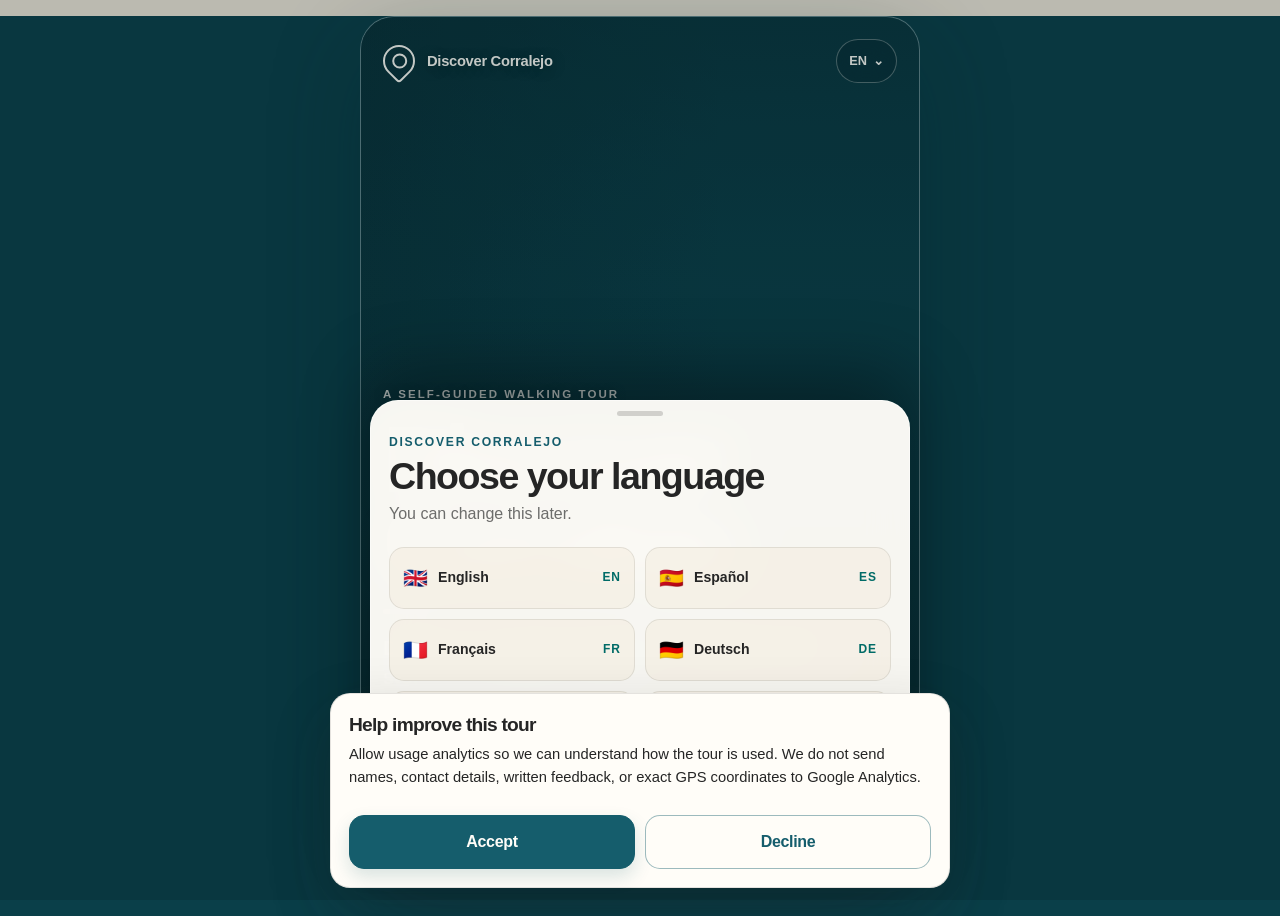
==== commit 248fd8ce: "Add Discover Canarias main tour selector and Puerto technical preview" ====
--- a/bus-stop.html
+++ b/bus-stop.html
@@ -19,12 +19,12 @@
   </script>
   <link rel="apple-touch-icon" sizes="180x180" href="assets/icons/apple-touch-icon.png">
   <link rel="icon" type="image/png" sizes="192x192" href="assets/icons/icon-192.png">
-  <meta name="apple-mobile-web-app-title" content="Discover Corralejo">
+  <meta name="apple-mobile-web-app-title" content="Discover Canarias">
   <meta name="apple-mobile-web-app-capable" content="yes">
   <meta name="apple-mobile-web-app-status-bar-style" content="black-translucent">
   <meta name="mobile-web-app-capable" content="yes">
 
-  <title>Bus stop | Discover Corralejo</title>
+  <title>Bus stop | Tour app</title>
 
   <link rel="manifest" href="manifest.webmanifest">
   <link rel="stylesheet" href="assets/vendor/maplibre-gl.css">
@@ -48,7 +48,7 @@
         <a
           id="change-language-link"
           class="change-language-link"
-          href="index.html?from=bus_stop_page"
+          href="tour.html?from=bus_stop_page"
           data-i18n="changeLanguage"
         >
           Change language
--- a/css/styles.css
+++ b/css/styles.css
@@ -836,7 +836,7 @@
   color: #155d6c;
 }
 
-.corralejo-map-reset {
+.tour-map-reset {
   color: #155d6c;
   font-size: 1.05rem;
   font-weight: 900;
@@ -1263,7 +1263,7 @@
   min-height: 54svh;
   padding: 22px 20px 72px;
   color: var(--warm-white);
-  background-image: url("../assets/stops/stop-14-pop-corn-beach/photos/14-pop-corn-beach-photo-hero.jpeg");
+  background-image: var(--welcome-hero-image, none);
   background-position: center;
   background-size: cover;
   overflow: hidden;
@@ -1413,7 +1413,7 @@
   color: var(--warm-white);
   background:
     linear-gradient(120deg, rgba(13, 70, 82, 0.94), rgba(21, 93, 108, 0.72)),
-    url("../assets/stops/stop-12-lobos-viewpoint/photos/12-lobos-viewpoint-photo-hero.jpeg") center / cover;
+    var(--route-hero-image, none) center / cover;
   border-radius: var(--radius-lg);
   box-shadow: var(--shadow-md);
   overflow: hidden;
@@ -2342,7 +2342,7 @@
   min-height: 100svh;
   padding: max(22px, env(safe-area-inset-top)) 22px calc(26px + env(safe-area-inset-bottom));
   color: var(--warm-white);
-  background-image: url("../assets/stops/stop-14-pop-corn-beach/photos/14-pop-corn-beach-photo-hero.jpeg");
+  background-image: var(--welcome-hero-image, none);
   background-position: 54% center;
   background-size: cover;
   isolation: isolate;
@@ -2679,7 +2679,7 @@
   padding: 28px 22px;
   background:
     linear-gradient(120deg, rgba(13, 70, 82, 0.94), rgba(21, 93, 108, 0.63)),
-    url("../assets/stops/stop-12-lobos-viewpoint/photos/12-lobos-viewpoint-photo-hero.jpeg") center 66% / cover;
+    var(--route-hero-image, none) center 66% / cover;
 }
 
 .route-hero-card h1 {
@@ -2846,3 +2846,246 @@
     top: 52%;
   }
 }
+
+
+/* Discover Canarias tour selector */
+
+.tour-selector-screen {
+  min-height: 100svh;
+  background:
+    radial-gradient(circle at 15% 0%, rgba(114, 175, 193, 0.2), transparent 32%),
+    var(--sand);
+}
+
+.tour-selector-stage {
+  width: min(100%, 620px);
+  min-height: 100svh;
+  margin: 0 auto;
+  padding-bottom: max(30px, env(safe-area-inset-bottom));
+}
+
+.tour-selector-hero {
+  position: relative;
+  min-height: 300px;
+  padding:
+    max(26px, env(safe-area-inset-top))
+    22px
+    34px;
+  color: var(--warm-white);
+  background:
+    radial-gradient(circle at 84% 18%, rgba(114, 175, 193, 0.5), transparent 24%),
+    linear-gradient(145deg, var(--atlantic-deep), var(--atlantic));
+  overflow: hidden;
+}
+
+.tour-selector-hero::after {
+  content: "";
+  position: absolute;
+  right: -70px;
+  bottom: -110px;
+  width: 240px;
+  height: 240px;
+  border: 2px solid rgba(255, 253, 248, 0.2);
+  border-radius: 50%;
+  box-shadow:
+    0 0 0 28px rgba(255, 253, 248, 0.05),
+    0 0 0 58px rgba(255, 253, 248, 0.04);
+}
+
+.tour-selector-brand {
+  position: relative;
+  z-index: 1;
+  display: flex;
+  align-items: center;
+  gap: 10px;
+  color: var(--warm-white);
+  font-size: 0.95rem;
+  font-weight: 850;
+  letter-spacing: -0.02em;
+  text-transform: uppercase;
+}
+
+.tour-selector-brand .brand-symbol-small {
+  flex: 0 0 auto;
+}
+
+.tour-selector-copy {
+  position: relative;
+  z-index: 1;
+  max-width: 470px;
+  margin-top: 64px;
+}
+
+.tour-selector-copy h1 {
+  margin: 6px 0 14px;
+  color: var(--warm-white);
+  font-size: clamp(2.7rem, 12vw, 4.7rem);
+  font-weight: 900;
+  line-height: 0.95;
+  letter-spacing: -0.055em;
+}
+
+.tour-selector-copy > p:last-child {
+  max-width: 420px;
+  margin-bottom: 0;
+  color: rgba(255, 253, 248, 0.84);
+  font-size: 1rem;
+}
+
+.tour-selector-panel {
+  position: relative;
+  z-index: 2;
+  margin: -18px 12px 0;
+  padding: 18px 10px 6px;
+  background: var(--warm-white);
+  border: 1px solid rgba(21, 93, 108, 0.12);
+  border-radius: 24px;
+  box-shadow: var(--shadow-md);
+}
+
+.tour-selector-list {
+  display: grid;
+  gap: 12px;
+}
+
+.tour-selector-card {
+  padding: 18px;
+  background:
+    linear-gradient(145deg, rgba(220, 235, 240, 0.46), rgba(255, 253, 248, 0.96));
+  border: 1px solid rgba(21, 93, 108, 0.16);
+  border-radius: 18px;
+}
+
+.tour-selector-card-loading {
+  color: rgba(37, 37, 37, 0.66);
+}
+
+.tour-selector-card-loading p {
+  margin: 0;
+}
+
+.tour-selector-card-heading {
+  display: flex;
+  align-items: center;
+  justify-content: space-between;
+  gap: 12px;
+  margin-bottom: 8px;
+}
+
+.tour-selector-number,
+.tour-selector-status {
+  font-size: 0.72rem;
+  font-weight: 850;
+  letter-spacing: 0.08em;
+  text-transform: uppercase;
+}
+
+.tour-selector-number {
+  color: var(--atlantic);
+}
+
+.tour-selector-status {
+  padding: 5px 9px;
+  border-radius: 999px;
+}
+
+.tour-selector-status.is-available {
+  color: var(--atlantic-deep);
+  background: rgba(114, 175, 193, 0.18);
+}
+
+.tour-selector-status.is-preview {
+  color: #7a4b00;
+  background: rgba(244, 184, 75, 0.22);
+}
+
+.tour-selector-status.is-coming-soon {
+  color: rgba(37, 37, 37, 0.66);
+  background: rgba(37, 37, 37, 0.08);
+}
+
+.tour-selector-card h2 {
+  margin: 0;
+  font-size: clamp(1.45rem, 7vw, 2.1rem);
+}
+
+.tour-selector-preview-note {
+  margin: 10px 0 0;
+  color: rgba(37, 37, 37, 0.68);
+  font-size: 0.88rem;
+  line-height: 1.45;
+}
+
+.tour-selector-open-button {
+  margin-top: 16px;
+}
+
+.tour-selector-unavailable-button {
+  display: flex;
+  align-items: center;
+  justify-content: center;
+  min-height: 54px;
+  margin-top: 16px;
+  padding: 12px 16px;
+  color: rgba(37, 37, 37, 0.5);
+  background: rgba(37, 37, 37, 0.06);
+  border: 1px solid rgba(37, 37, 37, 0.1);
+  border-radius: 15px;
+  font-weight: 800;
+}
+
+.tour-selector-note,
+.tour-selector-error {
+  margin: 16px 8px 8px;
+  color: rgba(37, 37, 37, 0.62);
+  font-size: 0.83rem;
+  text-align: center;
+}
+
+.tour-selector-error {
+  color: var(--coral-deep);
+  font-weight: 750;
+}
+
+@media (min-width: 650px) {
+  .tour-selector-stage {
+    min-height: calc(100svh - 32px);
+    margin: 16px auto;
+    overflow: hidden;
+    border: 1px solid rgba(21, 93, 108, 0.12);
+    border-radius: 32px;
+    box-shadow: 0 30px 90px rgba(7, 38, 45, 0.18);
+  }
+
+  .tour-selector-hero {
+    border-radius: 32px 32px 0 0;
+  }
+
+  .tour-selector-panel {
+    margin-right: 18px;
+    margin-left: 18px;
+  }
+}
+
+
+/* Multi-tour provisional content: keep shared cards readable when final media
+   has not been handed over yet. */
+.stop-card-image-wrap.is-media-pending,
+.up-next-image-wrap.is-media-pending {
+  background:
+    linear-gradient(135deg, rgba(21, 93, 108, 0.96), rgba(13, 70, 82, 0.78));
+}
+
+.stop-card-image-wrap.is-media-pending .stop-card-image,
+.up-next-image-wrap.is-media-pending .up-next-image {
+  display: none;
+}
+
+.stop-hero-card.is-media-pending {
+  background:
+    linear-gradient(145deg, #155d6c 0%, #0d4652 58%, #082f37 100%);
+}
+
+.stop-hero-card.is-media-pending .hero-image {
+  display: none;
+}
